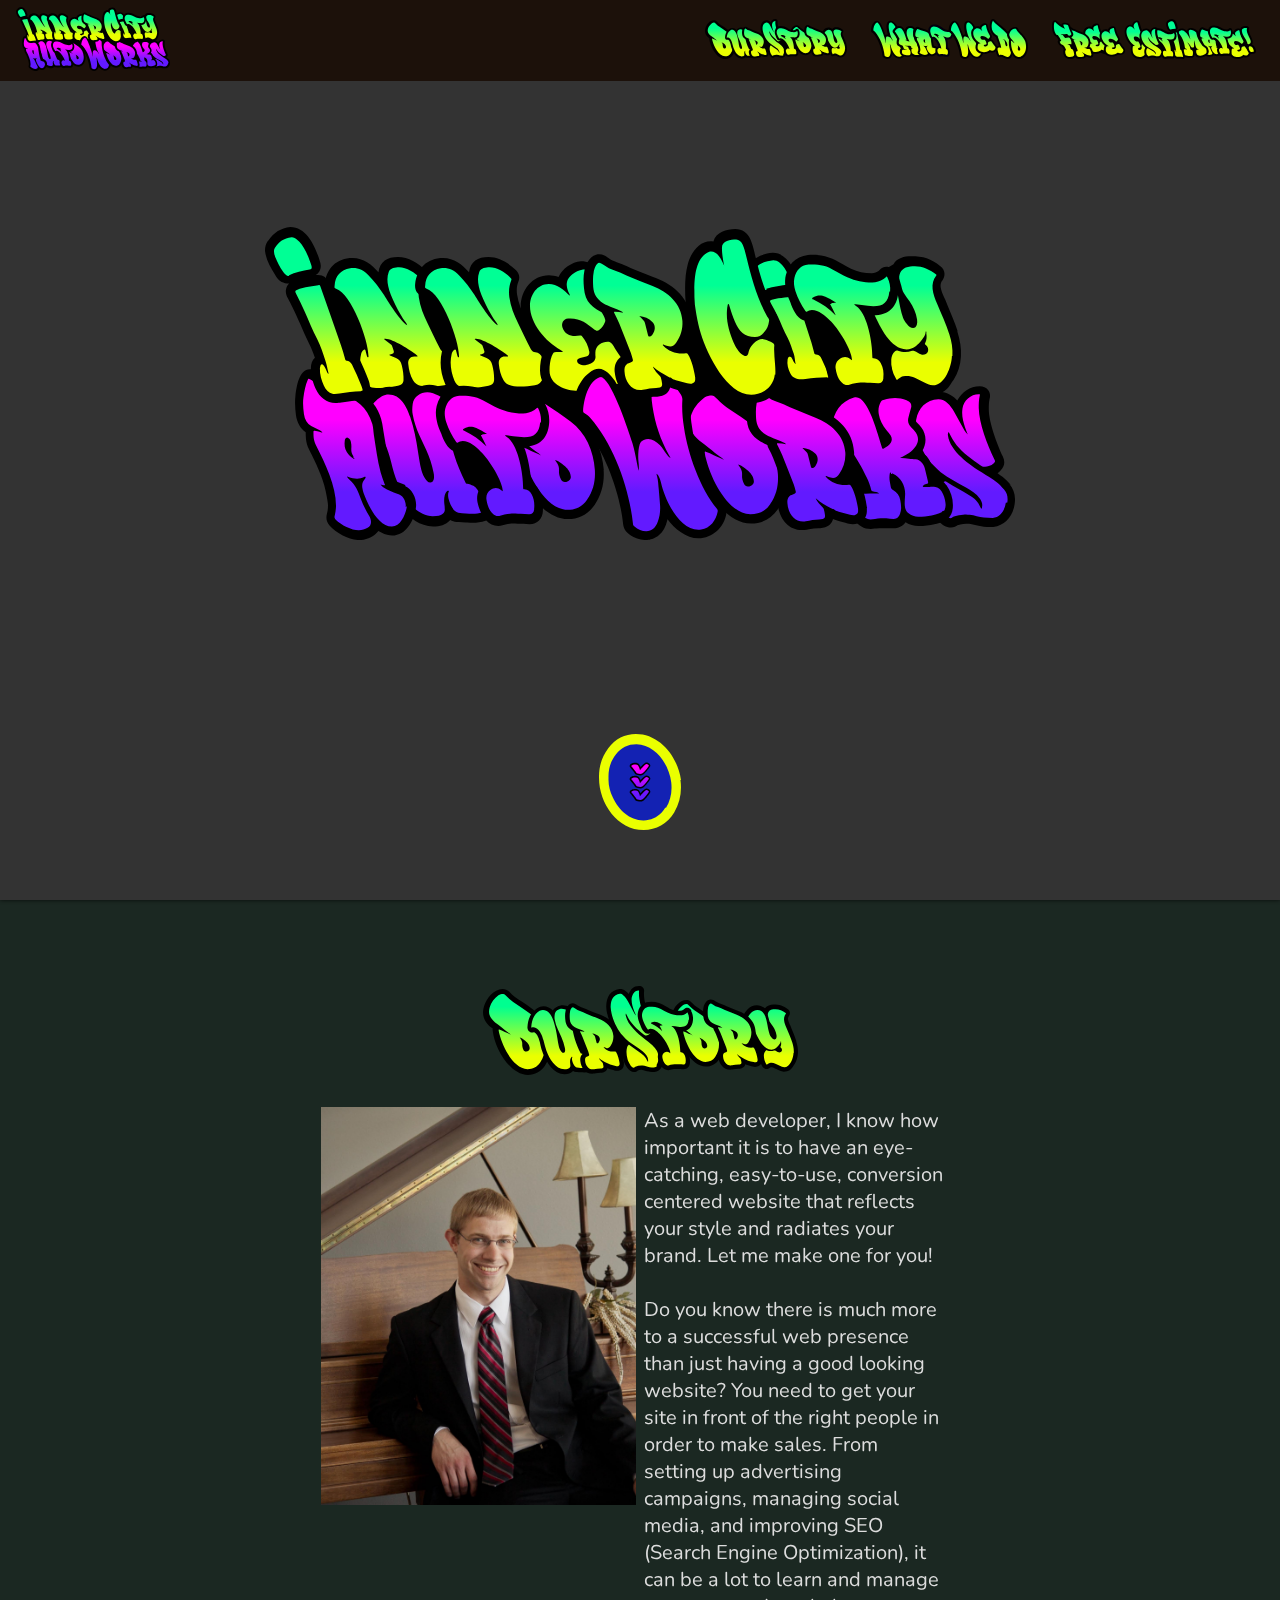
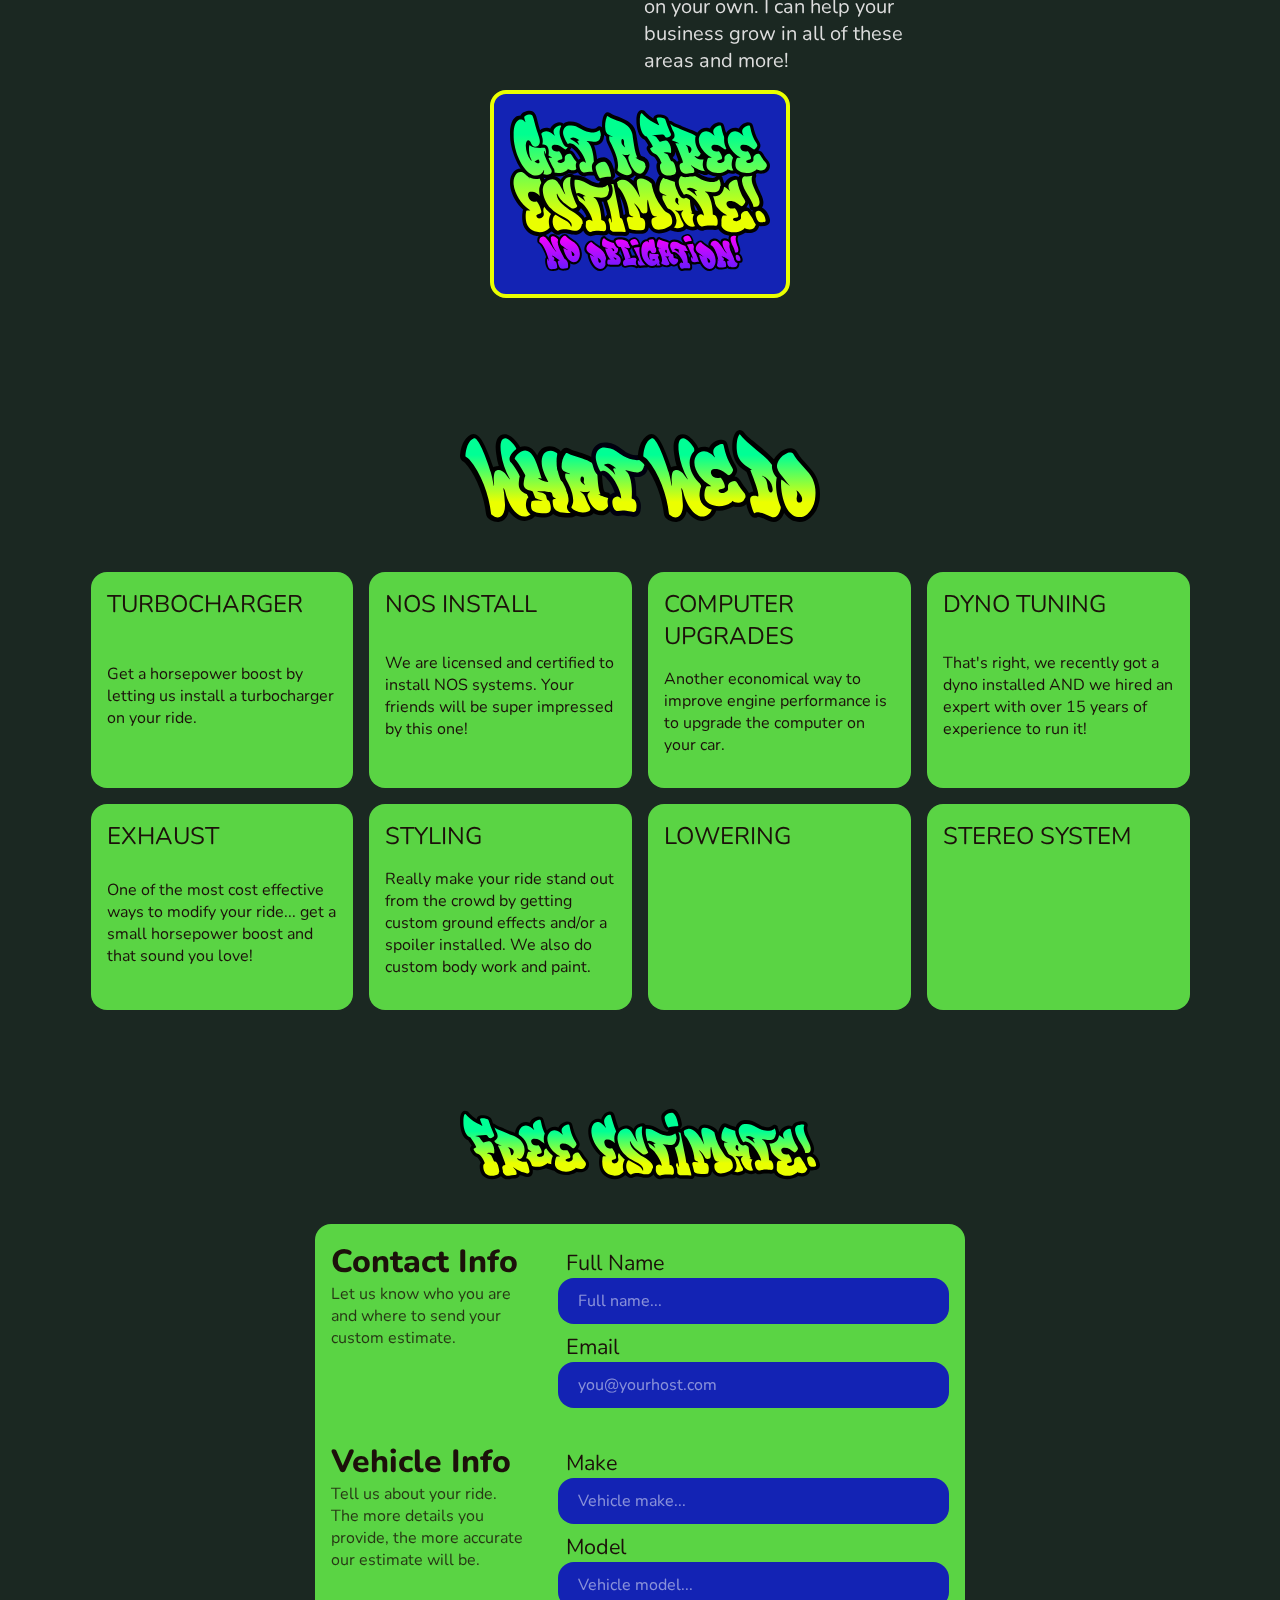
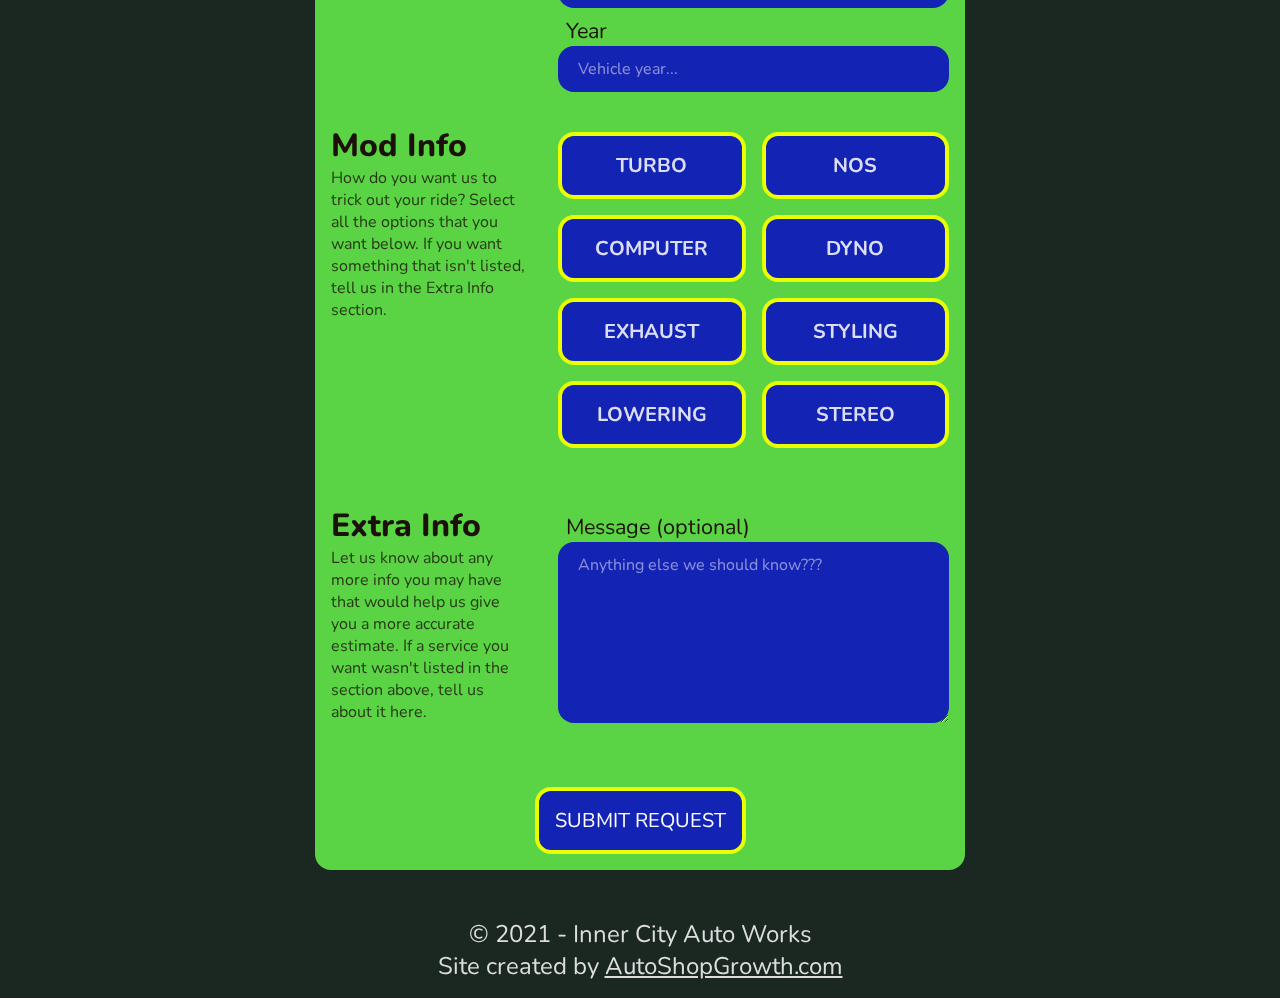
==== index.html @ cc0c553b "Adding WebP images into the repo and the Modernizr script to detect if WebP is supported by the brow" ====
<!DOCTYPE html>
<html lang="en" class="no-js">
<head>
  <meta charset="UTF-8">
  <meta name="viewport" content="width=device-width, initial-scale=1.0">
  <link rel="stylesheet" href="css/style.min.css">

  <!-- ========== FAVICON ========== -->
  <link rel="apple-touch-icon" sizes="180x180" href="/apple-touch-icon.png">
  <link rel="icon" type="image/png" sizes="32x32" href="/favicon-32x32.png">
  <link rel="icon" type="image/png" sizes="194x194" href="/favicon-194x194.png">
  <link rel="icon" type="image/png" sizes="192x192" href="/android-chrome-192x192.png">
  <link rel="icon" type="image/png" sizes="16x16" href="/favicon-16x16.png">
  <link rel="manifest" href="/site.webmanifest">
  <link rel="mask-icon" href="/safari-pinned-tab.svg" color="#1323b4">
  <meta name="apple-mobile-web-app-title" content="Inner City Auto Works">
  <meta name="application-name" content="Inner City Auto Works">
  <meta name="msapplication-TileColor" content="#603cba">
  <meta name="theme-color" content="#1323b4">

  <title>Inner City Auto Works</title>
</head>
<body>

  <div class="dimmer"></div>

  <!-- ========== NAVBAR ========== -->
  <nav>
    <a href="/#showcase" class="nav-link nav-logo" id="nav-home" tabindex="0">
      <img src="/images/logo.svg" alt="Inner City Auto Works logo.">
    </a>
    <a class="hamburger-menu" href="javascript:void(0)" onclick="openNav()">
      <img src="/images/graffiti-menu-min.svg" alt="">
    </a>
    <div class="nav-links">
      <a href="/#our-story" class="nav-link nav-story" tabindex="0">
        <img src="/images/our-story.svg" alt="Our Story: Go to the Our Story section.">
      </a>
      <a href="/#what-we-do" class="nav-link nav-services" tabindex="0">
        <img src="/images/what-we-do.svg" alt="What We Do: Go to the What We Do section.">
      </a>
      <a href="/#free-estimate" class="nav-link nav-quote" tabindex="0">
        <img src="/images/free-estimate.svg" alt="Free Estimate!: Go to the Free Estimate section.">
      </a>
    </div>
  </nav>

  <!-- ========== SIDENAV =========== -->
  <div class="side-nav">
    <a href="javascript:void(0)" onclick="closeNav()" class="close-button" >
      <img src="/images/close.svg" alt="close the side nav">
    </a>
    <a href="/#our-story" onclick="closeNav()" class="side-nav-link">
      <img class="nav-link" src="/images/our-story.svg" alt="Our Story: Go to the Our Story section.">
    </a>
    <a href="/#what-we-do" onclick="closeNav()" class="side-nav-link">
      <img class="nav-link" src="/images/what-we-do.svg" alt="What We Do: Go to the What We Do section.">
    </a>
    <a href="/#free-estimate" onclick="closeNav()" class="side-nav-link">
      <img class="nav-link" src="/images/free-estimate.svg" alt="Free Estimate!: Go to the Free Estimate section.">
    </a>
    <div class="close-div" onclick="closeNav()"></div>
  </div>

  <!-- ========== SHOWCASE =========== -->
  <header id="showcase">
    <img class="logo" src="/images/logo.svg" alt="inner City Auto Works graffiti style logo">
    <a class="scroll" href="#our-story"><img src="/images/down-arrows.svg" alt="down arrows"></a>
  </header>

  <!-- ========== STORY ========== -->
  <section id="story-section">
    <div id="our-story">&nbsp;</div>
    <img class="heading" id="story-heading" src="/images/our-story.svg" alt="Our Story">

    <img id="picture" src="images/james-heilinger.jpg" alt="Photo of James Heilinger">
    <div id="text-story">
      <p>As a web developer, I know how important it is to have an eye-catching, easy-to-use, conversion centered website that reflects your style and radiates your brand. Let me make one for you!</p>
      <br>
      <p>Do you know there is much more to a successful web presence than just having a good looking website? You need to get your site in front of the right people in order to make sales. From setting up advertising campaigns, managing social media, and improving SEO (Search Engine Optimization), it can be a lot to learn and manage on your own. I can help your business grow in all of these areas and more!</p>
    </div>
    <a class="cta btn" href="#free-estimate"><img class="cta-btn-img" src="/images/get-a-free-estimate.svg" alt="Get A Free Estimate: Go to the Free Estimate section."></a>
    <a class="cta-hook btn-secondary" href="#what-we-do"><img class="cta-hook-img" src="/images/learn-more.svg" alt="Learn More: Go to the What We Do section."></a>
  </section>

  <!-- ========== SERVICES ========== -->
  <section id="services-section">
    <div id="what-we-do">&nbsp;</div>
    <img class="heading" src="/images/what-we-do.svg" alt="What We Do">

    <div class="gallery">

      <div class="card">
        <h2 class="card-title">TURBOCHARGER</h2>
        <p class="card-snippet">Get a horsepower boost by letting us install a turbocharger on your ride.</p>
      </div>
      
      <div class="card">
        <h2 class="card-title">NOS INSTALL</h2>
        <p class="card-snippet">We are licensed and certified to install NOS systems. Your friends will be super impressed by this one!</p>
      </div>

      <div class="card">
        <h2 class="card-title">COMPUTER UPGRADES</h2>
        <p class="card-snippet">Another economical way to improve engine performance is to upgrade the computer on your car.</p>
      </div>

      <div class="card">
        <h2 class="card-title">DYNO TUNING</h2>
        <p class="card-snippet">That's right, we recently got a dyno installed AND we hired an expert with over 15 years of experience to run it!</p>
      </div>
      
      <div class="card">
        <h2 class="card-title">EXHAUST</h2>
        <p class="card-snippet">One of the most cost effective ways to modify your ride... get a small horsepower boost and that sound you love!</p>
      </div>

      <div class="card">
        <h2 class="card-title">STYLING</h2>
        <p class="card-snippet">Really make your ride stand out from the crowd by getting custom ground effects and/or a spoiler installed. We also do custom body work and paint.</p>
      </div>

      <div class="card">
        <h2 class="card-title">LOWERING</h2>
        <p class="card-snippet"></p>
      </div>

      <div class="card">
        <h2 class="card-title">STEREO SYSTEM</h2>
        <p class="card-snippet"></p>
      </div>

    </div>
  </section>

  <!-- ========== FREE QUOTE ========== -->
  <section id="quote-section">
    <div id="free-estimate">&nbsp;</div>
    <img class="heading" src="/images/free-estimate.svg" alt="Free Estimate!">
    <form method="POST" name="quote-form" id="quote-form" action="/thank-you.html" netlify-honeypot="pulse-check" data-netlify="true" data-netlify-recaptcha="true">
      <label for="pulse-check" class="hidden">Let's check if you have a pulse: </label>
      <input type="text" id="pulse-check" name="pulse-check" class="hidden" />

      <div>
        <h1 class="top-heading">Contact Info</h1>
        <p>Let us know who you are and where to send your custom estimate.</p>
      </div>

      <div class="form-fields">
        <label for="name">Full Name</label>
        <input type="text" class="input-field" name="name" placeholder="Full name..." required>
        <label for="email">Email</label>
        <input type="email" class="input-field" name='email' placeholder="you@yourhost.com" required>
      </div>

      <div>
        <h1>Vehicle Info</h1>
        <p>Tell us about your ride. The more details you provide, the more accurate our estimate will be.</p>
      </div>

      <div class="form-fields">
        <label for="make">Make</label>
        <input type="text" class="input-field" name="make" placeholder="Vehicle make...">
        <label for="model">Model</label>
        <input type="text" class="input-field" name="model" placeholder="Vehicle model...">
        <label for="year">Year</label>
        <input type="text" class="input-field" name="year" placeholder="Vehicle year...">
      </div>

      <div>
        <h1>Mod Info</h1>
        <p>How do you want us to trick out your ride? Select all the options that you want below. If you want something that isn't listed, tell us in the Extra Info section.</p>
      </div>
      <div class="mod-choices">
        <input type="checkbox" name="turbo" id="turbo" value="turbo" tabindex="0" class="choice">
        <label for="turbo" class="choice-label">turbo</label>

        <input type="checkbox" name="nos" id="nos" value="nos" tabindex="0" class="choice">
        <label for="nos" class="choice-label">nos</label>

        <input type="checkbox" name="computer" id="computer" value="computer" tabindex="0" class="choice">
        <label for="computer" class="choice-label">computer</label>

        <input type="checkbox" name="dyno" id="dyno" value="dyno" tabindex="0" class="choice">
        <label for="dyno" class="choice-label">dyno</label>

        <input type="checkbox" name="exhaust" id="exhaust" value="exhaust" tabindex="0" class="choice">
        <label for="exhaust" class="choice-label">exhaust</label>

        <input type="checkbox" name="styling" id="styling" value="styling" tabindex="0" class="choice">
        <label for="styling" class="choice-label">styling</label>

        <input type="checkbox" name="lowering" id="lowering" value="lowering" tabindex="0" class="choice">
        <label for="lowering" class="choice-label">lowering</label>

        <input type="checkbox" name="stereo" id="stereo" value="stereo" tabindex="0" class="choice">
        <label for="stereo" class="choice-label">stereo</label>
      </div>

      <div>
        <h1>Extra Info</h1>
        <p>Let us know about any more info you may have that would help us give you a more accurate estimate. If a service you want wasn't listed in the section above, tell us about it here.</p>
      </div>

      <div class="form-fields">
        <label for="message">Message (optional)</label>
        <textarea name="message" class="input-field" placeholder="Anything else we should know???"></textarea>
      </div>

      <div class="recaptcha-container" data-netlify-recaptcha="true"></div>

      <input type="submit" value="Submit Request" id="submit-btn" class="btn send-btn">
    </form>
  </section>

  <!-- ========== FOOTER ========== -->
  <footer id="footer">
    <p id="copyright">&copy; 2021 - Inner City Auto Works</p>
    <p>Site created by <a href="https://autoshopgrowth.com">AutoShopGrowth.com</a></p>
  </footer>

  <script src="/js/webpDetect.js"></script>
  <script src="/js/sideNav.js"></script>
</body>
</html>
---- css/style.min.css ----
@import url("https://fonts.googleapis.com/css2?family=Nunito:wght@600;700&display=swap");*{-webkit-box-sizing:border-box;box-sizing:border-box;margin:0;padding:0;scrollbar-color:#333 #1b2822;scroll-behavior:smooth}*::-webkit-scrollbar{width:1rem}*::-webkit-scrollbar-track{background:#1b2822}*::-webkit-scrollbar-thumb{background-color:#aaa;border-radius:20px;border:3px solid #1b2822}:focus{border:3px solid #621aff}.btn{text-decoration:none;font-family:"Nunito",sans-serif;font-size:1.25rem;padding:1rem;color:#fff;background-color:#1323b4;border-radius:1rem;text-align:center;-webkit-transition-duration:0.4s;transition-duration:0.4s;border:0.25rem solid #eaff00;z-index:5;cursor:pointer}.btn:hover,.btn:active{background-color:#621aff}.btn:disabled{background-color:rgba(210,189,255,0.8);color:#aaa;border-color:#aaa}.btn-secondary{text-decoration:none;font-family:"Nunito",sans-serif;font-size:1.2rem;padding:1rem;color:#ddd;background-color:#1C110A;border:0.25rem solid #404040;border-radius:1rem;text-align:center;-webkit-transition-duration:0.4s;transition-duration:0.4s;display:-ms-grid;display:grid;-ms-flex-line-pack:center;align-content:center;cursor:pointer;width:60%;height:auto}@media (min-width: 375px){.btn-secondary{font-size:1.5rem}}.btn-secondary:hover,.btn-secondary:focus{background-color:#404040;border-color:#eaff00}.btn-secondary:disabled{background-color:#1b2822;color:#aaa;border-color:#aaa}body{background:#333 url("/images/metal-fence-2QH6ERY.jpg") no-repeat center center/cover;background-attachment:fixed;background-color:#1b2822;height:100vh;width:auto;z-index:-10}.dimmer{background-color:#000;position:fixed;bottom:0;height:100vh;width:100vw;z-index:-5;opacity:0.75;-webkit-filter:blur(2px);filter:blur(2px)}.heading{width:80%;max-width:360px;height:auto;margin-top:3rem;margin-bottom:1rem}@media (min-width: 600px){.heading{height:8rem;width:auto}}nav{position:fixed;top:0;width:100%;height:81px;font-size:1rem;background-color:#1C110A;padding:0 1rem;z-index:1000;display:-ms-grid;display:grid;-ms-grid-columns:(max-content)[2];grid-template-columns:repeat(2, -webkit-max-content);grid-template-columns:repeat(2, max-content);-webkit-box-pack:justify;-ms-flex-pack:justify;justify-content:space-between;-webkit-box-align:center;-ms-flex-align:center;align-items:center}nav .hamburger-menu{display:-ms-grid;display:grid;width:auto;height:70%}nav .hamburger-menu img{-ms-grid-column-align:center;justify-self:center;height:100%;width:auto;padding:0.5rem}@media (min-width: 768px){nav .hamburger-menu{display:none}}nav .nav-logo img{height:4rem}nav .nav-links{display:none}@media (min-width: 768px){nav .nav-links{-ms-grid-column-align:end;justify-self:end;height:100%;display:-ms-grid;display:grid;gap:0.5rem;-ms-grid-columns:(max-content)[3];grid-template-columns:repeat(3, -webkit-max-content);grid-template-columns:repeat(3, max-content);grid-template-areas:"link1 link2 link3"}}nav .nav-links .nav-link{-ms-flex-item-align:center;-ms-grid-row-align:center;align-self:center;-ms-grid-column-align:center;justify-self:center;text-decoration:none;padding:0.5rem}nav .nav-links .nav-link:hover,nav .nav-links .nav-link:active{background-color:#621aff}nav .nav-links .nav-link img{height:2.5rem;width:auto;-ms-flex-item-align:center;-ms-grid-row-align:center;align-self:center}nav .nav-links .nav-story{grid-area:link1}nav .nav-links .nav-services{grid-area:link2}nav .nav-links .nav-quote{grid-area:link3}.side-nav{position:fixed;top:0;right:0;z-index:2000;width:0;height:100%;overflow-x:hidden;padding-top:1rem;display:-ms-grid;display:grid;gap:1rem;-ms-grid-columns:1fr;grid-template-columns:1fr;-ms-grid-rows:(max-content)[4];grid-template-rows:repeat(4, -webkit-max-content);grid-template-rows:repeat(4, max-content);background-color:#1C110A;-webkit-transition-property:all;transition-property:all;-webkit-transition-timing-function:cubic-bezier(0.4, 0, 0.2, 1);transition-timing-function:cubic-bezier(0.4, 0, 0.2, 1);-webkit-transition-duration:500ms;transition-duration:500ms}.side-nav .side-nav-link{padding-left:1.5rem}.side-nav .side-nav-link img{width:auto;height:3rem}.side-nav .close-button{width:-webkit-fit-content;width:-moz-fit-content;width:fit-content;-ms-grid-column-align:end;justify-self:end;margin-right:1rem}header{background:#333 url("/images/fragment-of-graffiti-drawings-YG42S26.jpg") no-repeat center center/cover;z-index:1;color:#ddd;display:-ms-grid;display:grid;-ms-grid-columns:(minmax(0, 100vw))[1];grid-template-columns:repeat(1, minmax(0, 100vw));-ms-grid-rows:60vh auto;grid-template-rows:60vh auto;-webkit-box-pack:center;-ms-flex-pack:center;justify-content:center;-webkit-box-align:center;-ms-flex-align:center;align-items:center;height:100vh;width:auto;gap:2rem;line-height:1.3}header .logo{height:auto;width:80%;max-width:750px;z-index:10;-ms-grid-column-align:center;justify-self:center;-ms-flex-item-align:end;-ms-grid-row-align:end;align-self:end}header .scroll{z-index:900;-ms-grid-column-align:center;justify-self:center;-ms-flex-item-align:end;-ms-grid-row-align:end;align-self:end;margin-bottom:4rem}header .scroll img{height:6rem;width:auto;-webkit-animation-name:scroll-down;animation-name:scroll-down;-webkit-animation-duration:2s;animation-duration:2s;-webkit-animation-iteration-count:infinite;animation-iteration-count:infinite;-webkit-animation-timing-function:ease-in-out;animation-timing-function:ease-in-out}header .scroll img:hover{-webkit-animation-play-state:paused;animation-play-state:paused}@-webkit-keyframes scroll-down{0%{-webkit-transform:scale(1);transform:scale(1)}50%{-webkit-transform:scale(0.9);transform:scale(0.9)}100%{-webkit-transform:scale(1);transform:scale(1)}}@keyframes scroll-down{0%{-webkit-transform:scale(1);transform:scale(1)}50%{-webkit-transform:scale(0.9);transform:scale(0.9)}100%{-webkit-transform:scale(1);transform:scale(1)}}#story-section{color:#ddd;font-family:"Nunito",sans-serif;display:-ms-grid;display:grid;row-gap:1rem;-webkit-column-gap:1rem;column-gap:1rem;-webkit-box-pack:center;-ms-flex-pack:center;justify-content:center;padding:0 1rem 2rem 1rem;-ms-grid-columns:max-content;grid-template-columns:-webkit-max-content;grid-template-columns:max-content;grid-template-areas:"anchor" "title" "pic" "txt" "cta"}@media (min-width: 600px){#story-section{-ms-grid-columns:(1fr)[2];grid-template-columns:repeat(2, 1fr);-webkit-column-gap:0.5rem;column-gap:0.5rem;grid-template-areas:"anchor anchor" "title  title" "pic    txt  " "cta    cta"}}#story-section h1{-ms-grid-row:2;-ms-grid-column:1;grid-area:title;font-family:"Nunito",sans-serif;font-size:2rem;font-weight:400;color:#ddd;padding:0;margin:0;margin-bottom:0.5rem;text-align:center;margin-top:0}@media (min-width: 600px){#story-section h1{font-size:3rem}}#story-section img{-ms-grid-row:3;-ms-grid-column:1;grid-area:pic;-ms-grid-column-align:center;justify-self:center;width:100%;max-width:300px;height:auto}@media (min-width: 768px){#story-section img{-ms-grid-column-align:end;justify-self:end;max-width:315px}}#story-section #story{-ms-grid-row:1;-ms-grid-column:1;grid-area:anchor;position:relative;font-size:0;top:-80px;margin:0;padding:0}#story-section #text-story{-ms-grid-row:4;-ms-grid-column:1;grid-area:txt;-ms-flex-item-align:center;-ms-grid-row-align:center;align-self:center;max-width:300px;font-size:1.25rem}@media (min-width: 768px){#story-section #text-story{-ms-grid-column-align:start;justify-self:start}}#story-section #story-heading{-ms-grid-row:2;-ms-grid-column:1;grid-area:title;place-self:center}#story-section p>span{color:#eaff00;text-transform:uppercase}#story-section .cta{-ms-grid-row:5;-ms-grid-column:1;grid-area:cta;place-self:center;width:100%;max-width:300px;-ms-grid-column-align:center;justify-self:center}#story-section .cta-btn-img{height:auto;width:100%}#story-section .cta-hook-img{height:auto;width:100%}#story-section .cta-hook{display:none;grid-area:hook;-ms-grid-column-align:start;justify-self:start;-ms-flex-item-align:center;-ms-grid-row-align:center;align-self:center}#skills-section{background-color:#333;color:#ddd;display:-ms-grid;display:grid;gap:1rem;-ms-grid-columns:auto;grid-template-columns:auto;grid-template-areas:"anchor" "title" "container";width:100%;height:100%}#skills-section h1{-ms-grid-row:2;-ms-grid-column:1;grid-area:title;font-family:"Nunito",sans-serif;font-size:2rem;font-weight:400;color:#ddd;padding:0;margin:0;margin-bottom:0.5rem;text-align:center}@media (min-width: 600px){#skills-section h1{font-size:3rem}}#skills-section #skills{-ms-grid-row:1;-ms-grid-column:1;grid-area:anchor;position:relative;font-size:0;top:-80px;margin:0;padding:0}#skills-section .badges{-ms-grid-row:3;-ms-grid-column:1;grid-area:container;display:-ms-grid;display:grid;-ms-grid-column-align:center;justify-self:center;grid-auto-flow:dense;-webkit-box-pack:center;-ms-flex-pack:center;justify-content:center;-webkit-box-align:center;-ms-flex-align:center;align-items:center;gap:1rem;margin-bottom:1rem;-ms-grid-columns:(1fr)[2];grid-template-columns:repeat(2, 1fr);grid-auto-rows:6rem}@media (min-width: 768px){#skills-section .badges{-ms-grid-columns:(1fr)[3];grid-template-columns:repeat(3, 1fr)}}#skills-section .skill{-ms-grid-column-align:center;justify-self:center}#skills-section .skill img{height:4rem}#skills-section .skill i{font-size:5rem}#skills-section .skill .fa-js{color:#f4e21e}#skills-section .wide{grid-column:span 2}#skills-section .wide img{height:3rem}@media (min-width: 768px){#skills-section .wide{grid-column:span 2}}#skills-section .fixed-2 img{height:3rem}#projects-section{background-color:#1b2822;display:-ms-grid;display:grid;gap:1rem;justify-items:center;grid-template-areas:"anchor" "title" "gallery"}#projects-section #projects{-ms-grid-row:1;-ms-grid-column:1;grid-area:anchor;position:relative;font-size:0;top:-71px;margin:0;padding:0}#projects-section h1{-ms-grid-row:2;-ms-grid-column:1;grid-area:title;font-family:"Nunito",sans-serif;font-size:2rem;font-weight:400;color:#ddd;padding:0;margin:0;margin-bottom:0.5rem}@media (min-width: 600px){#projects-section h1{font-size:3rem}}#projects-section .gallery{-ms-grid-row:3;-ms-grid-column:1;grid-area:gallery;display:-ms-grid;display:grid;gap:1rem;-ms-flex-pack:distribute;justify-content:space-around;grid-template-columns:1fr;padding-bottom:2rem}@media (min-width: 768px){#projects-section .gallery{-ms-grid-columns:1fr 1fr;grid-template-columns:1fr 1fr}}#services-section{display:-ms-grid;display:grid;gap:1rem;justify-items:center;grid-template-areas:"anchor" "title" "gallery"}#services-section #services{-ms-grid-row:1;-ms-grid-column:1;grid-area:anchor;position:relative;font-size:0;top:-71px;margin:0;padding:0}#services-section h1{-ms-grid-row:2;-ms-grid-column:1;grid-area:title;font-family:"Nunito",sans-serif;font-size:2rem;font-weight:400;color:#ddd;padding:0;margin:0;margin-bottom:0.5rem}@media (min-width: 600px){#services-section h1{font-size:3rem}}#services-section .gallery{-ms-grid-row:3;-ms-grid-column:1;grid-area:gallery;display:-ms-grid;display:grid;gap:1rem;-ms-grid-columns:(minmax(240px, 1fr))[auto-fit];grid-template-columns:repeat(auto-fit, minmax(240px, 1fr));padding:0 1rem}.card{background-color:rgba(106,255,77,0.8);width:100%;padding:1rem;border-radius:1rem;display:-ms-grid;display:grid;-ms-grid-columns:1fr;grid-template-columns:1fr}.card .card-title{font-family:"Nunito",sans-serif;color:#1C110A;font-weight:normal;font-size:1.5rem;padding-bottom:1rem}.card .card-snippet{font-family:"Nunito",sans-serif;color:#1C110A;padding-bottom:1rem}.card .number{grid-area:number;font-size:3rem;font-family:"Nunito",sans-serif;color:#1C110A}.card .icon{grid-area:icon;color:#621aff;font-size:3rem}.info-page{-webkit-box-sizing:border-box;box-sizing:border-box;color:#ddd;display:-ms-grid;display:grid;-ms-grid-columns:minmax(0, 600px);grid-template-columns:minmax(0, 600px);-ms-grid-rows:(min-content)[3];grid-template-rows:repeat(3, -webkit-min-content);grid-template-rows:repeat(3, min-content);-webkit-box-pack:center;-ms-flex-pack:center;justify-content:center;-ms-flex-line-pack:center;align-content:center;justify-items:center;height:100vh;width:auto;padding:5rem 2rem}.info-page img{width:100%;height:auto}.info-page .error-404{max-width:450px;padding:0 3rem}.info-page p{font-family:"Nunito",sans-serif;font-size:1.5rem;text-align:center;padding:2rem 0}.info-page a{display:-ms-grid;display:grid;-ms-grid-columns:auto;grid-template-columns:auto;width:40%;min-width:180px}.info-page a img{width:100%;height:auto;place-self:center}.alt-footer{position:fixed;bottom:0;width:100%}#quote-section{display:-ms-grid;display:grid;font-family:"Nunito",sans-serif;justify-items:center;padding:0 1rem;-ms-grid-columns:1fr;grid-template-columns:1fr}@media (min-width: 600px){#quote-section{-ms-grid-columns:1fr, 2fr;grid-template-columns:1fr, 2fr}}#quote-section p{color:rgba(26,16,9,0.8)}#quote-section #quote{position:relative;font-size:0;top:-80px;margin:0;padding:0}#quote-section h1{font-family:"Nunito",sans-serif;font-weight:800;color:#1C110A;font-size:2rem}#quote-section .top-heading{margin:0}#quote-section #quote-form{display:-ms-grid;display:grid;-ms-grid-columns:1fr;grid-template-columns:1fr;width:100%;max-width:650px;background-color:rgba(106,255,77,0.8);border-radius:1rem;padding:1rem;margin-bottom:2rem;gap:0.5rem}@media (min-width: 600px){#quote-section #quote-form{-ms-grid-columns:1fr 2fr;grid-template-columns:1fr 2fr;gap:2rem}}#quote-section #quote-form label{font-family:"Nunito",sans-serif;color:#1C110A;font-size:1rem;margin-left:0.5rem;margin-top:0.5rem}@media (min-width: 768px){#quote-section #quote-form label{font-size:1.35rem}}#quote-section #quote-form .hidden{display:none}#quote-section #quote-form .input-field{background-color:#1323b4;color:#fff;font-family:"Nunito",sans-serif;font-size:1rem;padding:0.75rem 1.25rem;border:none;outline:none;border-radius:1rem}#quote-section #quote-form .input-field:focus{background-color:#621aff}#quote-section #quote-form textarea{height:100%;font-size:1rem}#quote-section #quote-form .recaptcha-container{grid-column:1 / -1;place-self:center}#quote-section #quote-form .g-recaptcha{transform:scale(0.76);-webkit-transform:scale(0.76);transform-origin:0 0;-webkit-transform-origin:0 0}@media (min-width: 600px){#quote-section #quote-form .g-recaptcha{transform:none;-webkit-transform:none}}#quote-section #quote-form input[type="submit"]{grid-column:1 / -1;text-transform:uppercase;width:-webkit-fit-content;width:-moz-fit-content;width:fit-content;place-self:center}#quote-section #quote-form input[type="image"]{width:100%;height:auto}#quote-section #quote-form .mod-choices{display:-ms-grid;display:grid;-ms-grid-columns:(minmax(140px, 1fr))[auto-fit];grid-template-columns:repeat(auto-fit, minmax(140px, 1fr));gap:1rem;margin-top:0.5rem;margin-bottom:1.5rem}#quote-section #quote-form .mod-choices input{opacity:0;position:fixed;width:0;-webkit-transition-duration:0.25s;transition-duration:0.25s}#quote-section #quote-form .mod-choices input:hover+label,#quote-section #quote-form .mod-choices input:focus+label{background-color:#621aff}#quote-section #quote-form .mod-choices input:checked+label{border-color:#f0f;background-color:#621aff}#quote-section #quote-form .mod-choices label{color:rgba(255,255,255,0.85);padding:1rem 0;font-size:1.25rem;font-weight:700;margin:0;text-transform:uppercase;background-color:#1323b4;border-radius:1rem;border:0.25rem solid #eaff00;text-align:center;-webkit-transition-duration:0.25s;transition-duration:0.25s}#quote-section #quote-form .mod-choices label:hover,#quote-section #quote-form .mod-choices label:focus{background-color:#621aff}.form-fields{display:-webkit-box;display:-ms-flexbox;display:flex;-webkit-box-orient:vertical;-webkit-box-direction:normal;-ms-flex-direction:column;flex-direction:column;padding-bottom:1.5rem}@media (min-width: 768px){.form-fields{padding-bottom:0}}::-webkit-input-placeholder{color:white;opacity:0.5}::-moz-placeholder{color:white;opacity:0.5}:-ms-input-placeholder{color:white;opacity:0.5}:-moz-placeholder{color:white;opacity:0.5}footer{display:-webkit-box;display:-ms-flexbox;display:flex;-webkit-box-pack:center;-ms-flex-pack:center;justify-content:center;-webkit-box-align:center;-ms-flex-align:center;align-items:center;-webkit-box-orient:vertical;-webkit-box-direction:normal;-ms-flex-direction:column;flex-direction:column;color:#ddd;font-family:"Nunito",sans-serif;font-size:0.75rem;padding:1rem}footer p{font-size:0.7rem;margin:0 0.5rem}@media (min-width: 375px){footer p{font-size:1rem}}@media (min-width: 768px){footer p{font-size:1.5rem}}footer a{color:#ddd}footer a:hover{color:#eaff00}
/*# sourceMappingURL=style.min.css.map */
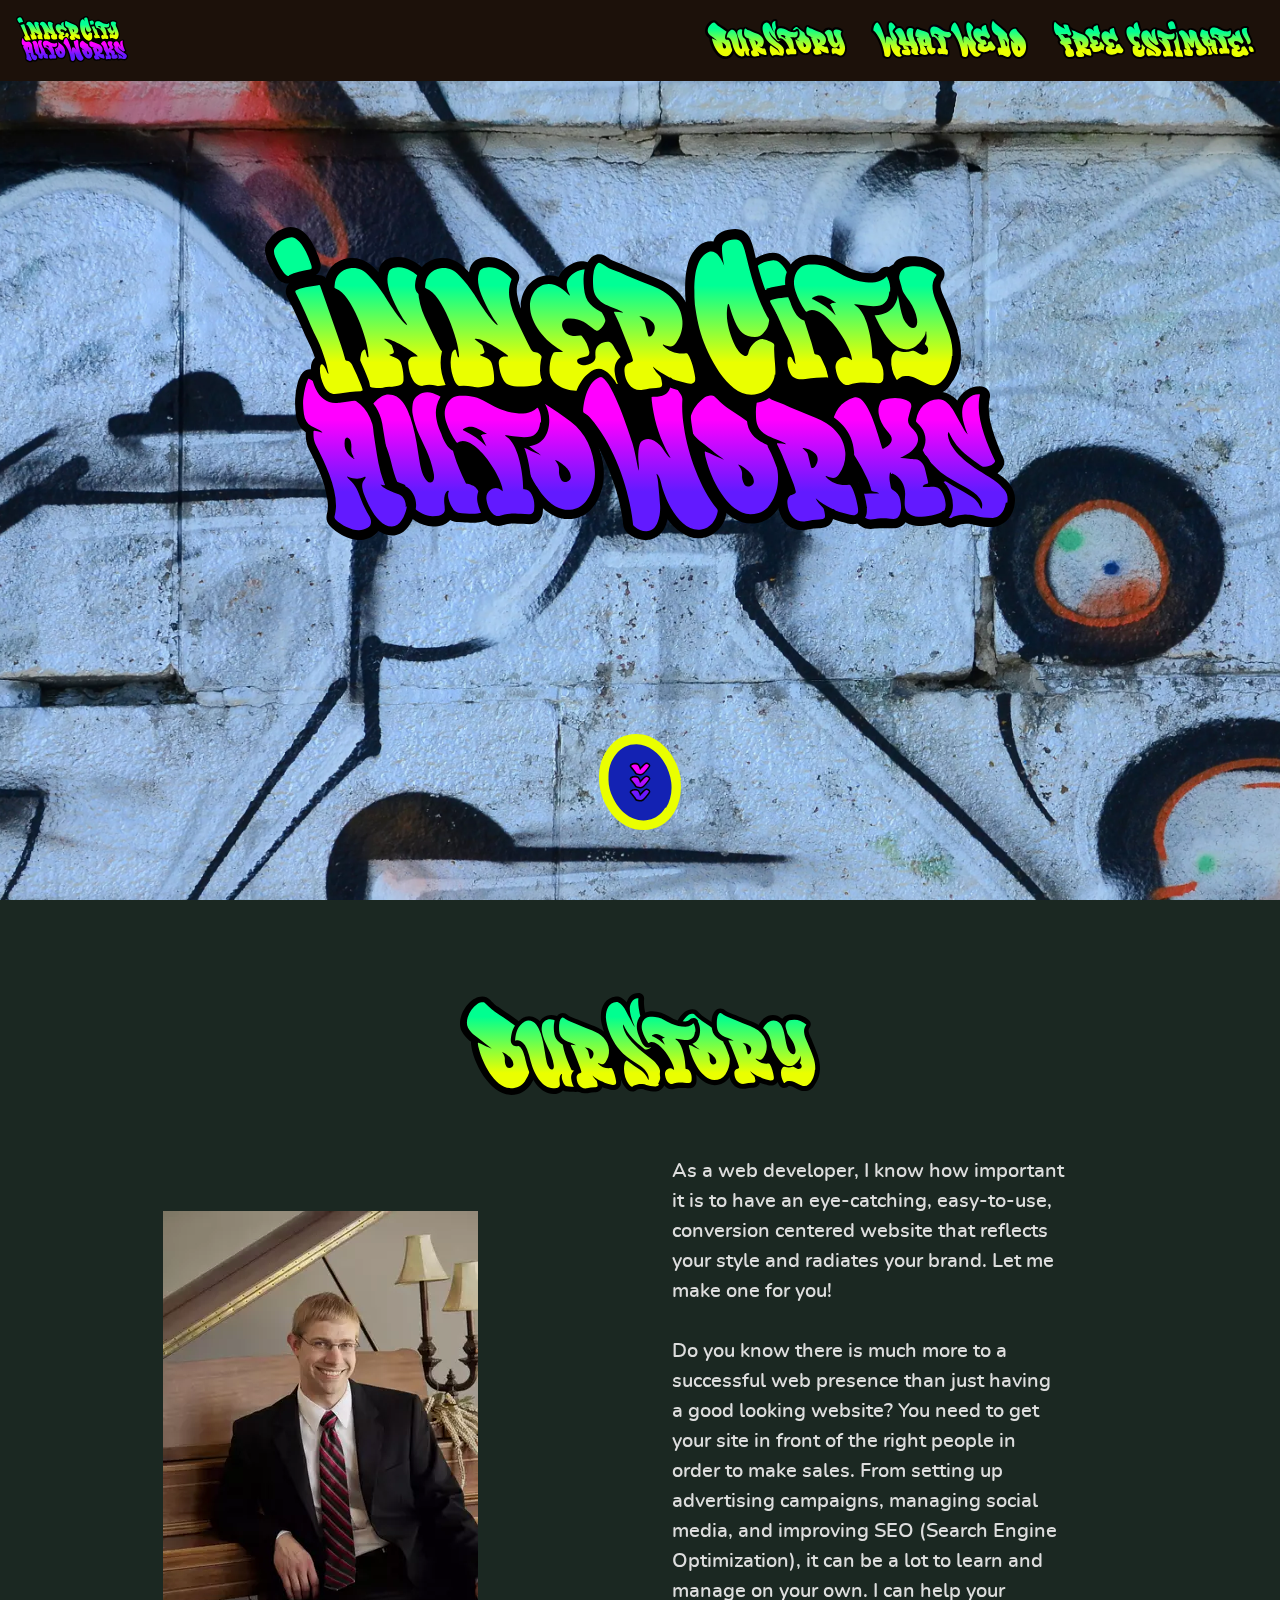
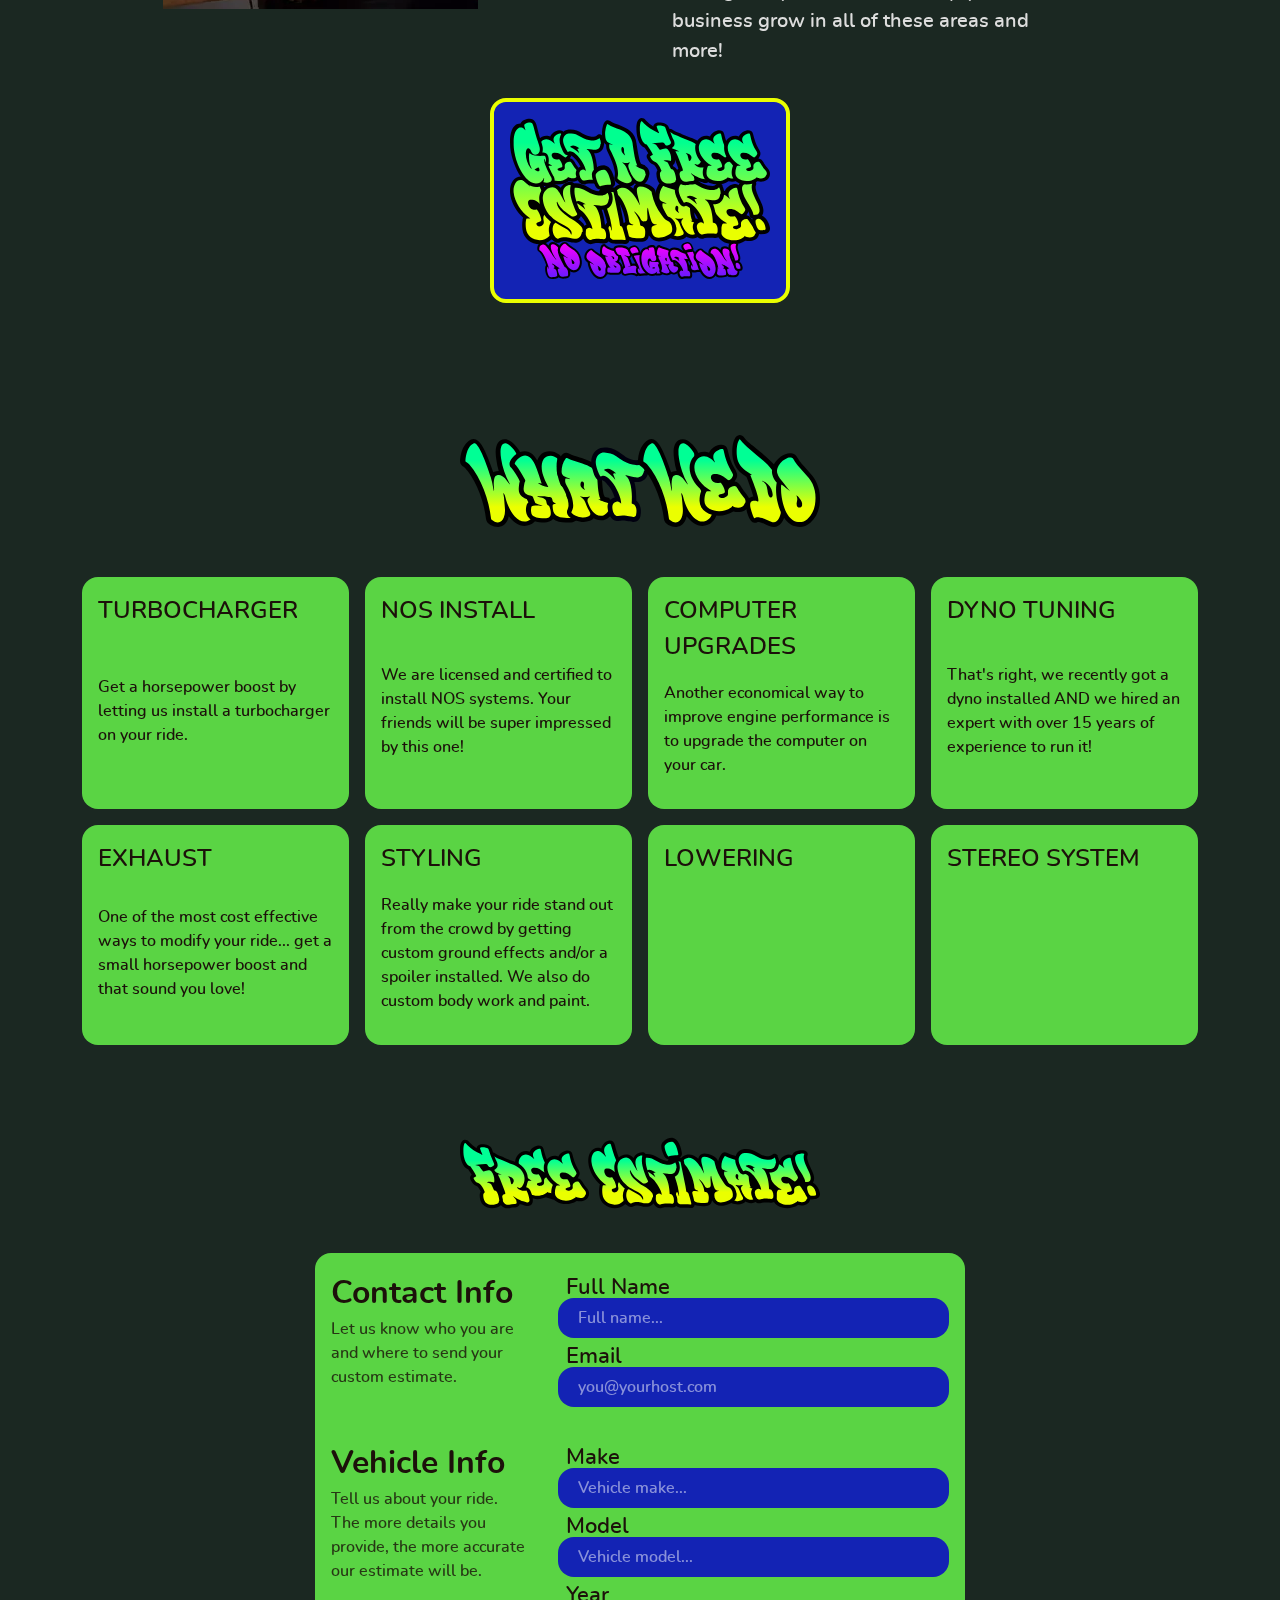
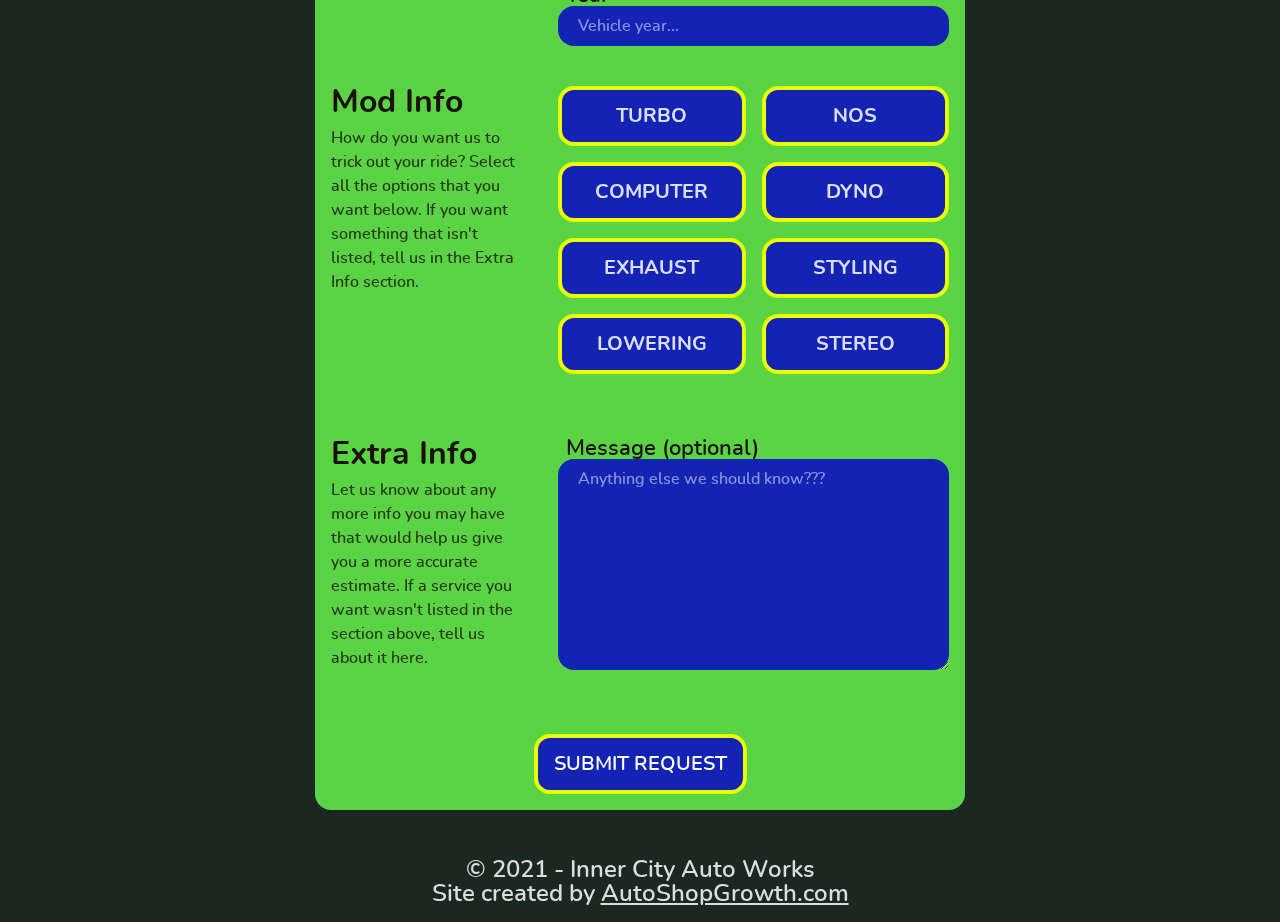
==== commit b6e19b86: "Improving the Lighthouse report. Changing how the CSS is loaded, inlining critical styles and breaki" ====
--- a/index.html
+++ b/index.html
@@ -3,7 +3,17 @@
 <head>
   <meta charset="UTF-8">
   <meta name="viewport" content="width=device-width, initial-scale=1.0">
-  <link rel="stylesheet" href="css/style.min.css">
+  <meta name="description" content="Learn how we got started, how we can modify your ride, and get a free estimate.">
+
+  <style>
+    *{-webkit-box-sizing:border-box;box-sizing:border-box;margin:0;padding:0;scrollbar-color:#333 #1b2822;scroll-behavior:smooth}*::-webkit-scrollbar{width:1rem}*::-webkit-scrollbar-track{background:#1b2822}*::-webkit-scrollbar-thumb{background-color:#aaa;border-radius:20px;border:3px solid #1b2822}:focus{border:3px solid #621aff}nav{position:fixed;top:0;width:100%;height:81px;font-size:1rem;background-color:#1C110A;padding:0 1rem;z-index:1000;display:-ms-grid;display:grid;-ms-grid-columns:(max-content)[2];grid-template-columns:repeat(2, -webkit-max-content);grid-template-columns:repeat(2, max-content);-webkit-box-pack:justify;-ms-flex-pack:justify;justify-content:space-between;-webkit-box-align:center;-ms-flex-align:center;align-items:center}nav .navigation-menu{display:-ms-grid;display:grid;width:auto;height:70%}nav .navigation-menu img{-ms-grid-column-align:center;justify-self:center;height:100%;width:auto;padding:0.5rem}@media (min-width: 768px){nav .navigation-menu{display:none}}nav .nav-logo img{height:4rem}nav .nav-links{display:none}@media (min-width: 768px){nav .nav-links{-ms-grid-column-align:end;justify-self:end;height:100%;display:-ms-grid;display:grid;gap:0.5rem;-ms-grid-columns:(max-content)[3];grid-template-columns:repeat(3, -webkit-max-content);grid-template-columns:repeat(3, max-content);grid-template-areas:"link1 link2 link3"}}nav .nav-links .nav-link{-ms-flex-item-align:center;-ms-grid-row-align:center;align-self:center;-ms-grid-column-align:center;justify-self:center;text-decoration:none;padding:0.5rem}nav .nav-links .nav-link:hover,nav .nav-links .nav-link:active{background-color:#621aff}nav .nav-links .nav-link img{height:2.5rem;width:auto;-ms-flex-item-align:center;-ms-grid-row-align:center;align-self:center}nav .nav-links .nav-story{grid-area:link1}nav .nav-links .nav-services{grid-area:link2}nav .nav-links .nav-quote{grid-area:link3}.side-nav{position:fixed;top:0;right:0;z-index:2000;width:0;height:100%;overflow-x:hidden;padding-top:1rem;display:-ms-grid;display:grid;gap:1rem;-ms-grid-columns:1fr;grid-template-columns:1fr;-ms-grid-rows:(max-content)[4];grid-template-rows:repeat(4, -webkit-max-content);grid-template-rows:repeat(4, max-content);background-color:#1C110A;-webkit-transition-property:all;transition-property:all;-webkit-transition-timing-function:cubic-bezier(0.4, 0, 0.2, 1);transition-timing-function:cubic-bezier(0.4, 0, 0.2, 1);-webkit-transition-duration:500ms;transition-duration:500ms}.side-nav .side-nav-link{padding-left:1.5rem}.side-nav .side-nav-link img{width:auto;height:3rem}.side-nav .close-button{width:-webkit-fit-content;width:-moz-fit-content;width:fit-content;-ms-grid-column-align:end;justify-self:end;margin-right:1rem}.no-webp header{background:#333 url("/images/fragment-of-graffiti-drawings-YG42S26.jpg") no-repeat center center/cover}.webp header{background:#333 url("/images/fragment-of-graffiti-drawings-YG42S26.webp") no-repeat center center/cover}header{z-index:1;color:#ddd;display:-ms-grid;display:grid;-ms-grid-columns:(minmax(0, 100vw))[1];grid-template-columns:repeat(1, minmax(0, 100vw));-ms-grid-rows:60vh auto;grid-template-rows:60vh auto;-webkit-box-pack:center;-ms-flex-pack:center;justify-content:center;-webkit-box-align:center;-ms-flex-align:center;align-items:center;height:100vh;width:auto;gap:2rem;line-height:1.3}header .logo{height:auto;width:80%;max-width:750px;z-index:10;-ms-grid-column-align:center;justify-self:center;-ms-flex-item-align:end;-ms-grid-row-align:end;align-self:end}header .scroll{z-index:900;-ms-grid-column-align:center;justify-self:center;-ms-flex-item-align:end;-ms-grid-row-align:end;align-self:end;margin-bottom:4rem}header .scroll img{height:6rem;width:auto;-webkit-animation-name:scroll-down;animation-name:scroll-down;-webkit-animation-duration:2s;animation-duration:2s;-webkit-animation-iteration-count:infinite;animation-iteration-count:infinite;-webkit-animation-timing-function:ease-in-out;animation-timing-function:ease-in-out}header .scroll img:hover{-webkit-animation-play-state:paused;animation-play-state:paused}@-webkit-keyframes scroll-down{0%{-webkit-transform:scale(1);transform:scale(1)}50%{-webkit-transform:scale(0.9);transform:scale(0.9)}100%{-webkit-transform:scale(1);transform:scale(1)}}@keyframes scroll-down{0%{-webkit-transform:scale(1);transform:scale(1)}50%{-webkit-transform:scale(0.9);transform:scale(0.9)}100%{-webkit-transform:scale(1);transform:scale(1)}}
+/*# sourceMappingURL=above-the-fold.min.css.map */
+  </style>
+  <link rel="preload" href="css/style.min.css" as="style" onload="this.onload=null;this.rel='stylesheet'">
+  <noscript><link rel="stylesheet" href="css/style.min.css"></noscript>
+  
+  <link rel="preload" href="fonts/fontsheet.min.css" as="style" onload="this.onload=null;this.rel='stylesheet'">
+  <noscript><link rel="stylesheet" href="fonts/fontsheet.min.css"></noscript>
 
   <!-- ========== FAVICON ========== -->
   <link rel="apple-touch-icon" sizes="180x180" href="/apple-touch-icon.png">
@@ -20,27 +30,27 @@
 
   <title>Inner City Auto Works</title>
 </head>
-<body>
+<body class="body-background">
 
   <div class="dimmer"></div>
 
   <!-- ========== NAVBAR ========== -->
   <nav>
     <a href="/#showcase" class="nav-link nav-logo" id="nav-home" tabindex="0">
-      <img src="/images/logo.svg" alt="Inner City Auto Works logo.">
-    </a>
-    <a class="hamburger-menu" href="javascript:void(0)" onclick="openNav()">
-      <img src="/images/graffiti-menu-min.svg" alt="">
+      <img src="/images/logo.svg" width="112" height="47" alt="Inner City Auto Works logo.">
+    </a>
+    <a class="navigation-menu" href="javascript:void(0)" onclick="openNav()">
+      <img src="/images/graffiti-menu-min.svg" width="25" height="25" alt="navigation menu">
     </a>
     <div class="nav-links">
       <a href="/#our-story" class="nav-link nav-story" tabindex="0">
-        <img src="/images/our-story.svg" alt="Our Story: Go to the Our Story section.">
+        <img src="/images/our-story.svg"  width="97" height="27" alt="Our Story: Go to the Our Story section.">
       </a>
       <a href="/#what-we-do" class="nav-link nav-services" tabindex="0">
-        <img src="/images/what-we-do.svg" alt="What We Do: Go to the What We Do section.">
+        <img src="/images/what-we-do.svg"  width="105" height="27" alt="What We Do: Go to the What We Do section.">
       </a>
       <a href="/#free-estimate" class="nav-link nav-quote" tabindex="0">
-        <img src="/images/free-estimate.svg" alt="Free Estimate!: Go to the Free Estimate section.">
+        <img src="/images/free-estimate.svg"  width="109" height="29" alt="Free Estimate!: Go to the Free Estimate section.">
       </a>
     </div>
   </nav>
@@ -48,45 +58,49 @@
   <!-- ========== SIDENAV =========== -->
   <div class="side-nav">
     <a href="javascript:void(0)" onclick="closeNav()" class="close-button" >
-      <img src="/images/close.svg" alt="close the side nav">
+      <img src="/images/close.svg" width="18" height="23" alt="close the side nav">
     </a>
     <a href="/#our-story" onclick="closeNav()" class="side-nav-link">
-      <img class="nav-link" src="/images/our-story.svg" alt="Our Story: Go to the Our Story section.">
+      <img class="nav-link" src="/images/our-story.svg" width="97" height="27" alt="Our Story: Go to the Our Story section.">
     </a>
     <a href="/#what-we-do" onclick="closeNav()" class="side-nav-link">
-      <img class="nav-link" src="/images/what-we-do.svg" alt="What We Do: Go to the What We Do section.">
+      <img class="nav-link" src="/images/what-we-do.svg" width="105" height="27" alt="What We Do: Go to the What We Do section.">
     </a>
     <a href="/#free-estimate" onclick="closeNav()" class="side-nav-link">
-      <img class="nav-link" src="/images/free-estimate.svg" alt="Free Estimate!: Go to the Free Estimate section.">
+      <img class="nav-link" src="/images/free-estimate.svg" width="109" height="29" alt="Free Estimate!: Go to the Free Estimate section.">
     </a>
     <div class="close-div" onclick="closeNav()"></div>
   </div>
 
   <!-- ========== SHOWCASE =========== -->
   <header id="showcase">
-    <img class="logo" src="/images/logo.svg" alt="inner City Auto Works graffiti style logo">
-    <a class="scroll" href="#our-story"><img src="/images/down-arrows.svg" alt="down arrows"></a>
+    <img class="logo" src="/images/logo.svg" width="112" height="47" alt="inner City Auto Works graffiti style logo">
+    <a class="scroll" href="#our-story"><img src="/images/down-arrows.svg" width="50" height="58" alt="down arrows"></a>
   </header>
 
   <!-- ========== STORY ========== -->
   <section id="story-section">
     <div id="our-story">&nbsp;</div>
-    <img class="heading" id="story-heading" src="/images/our-story.svg" alt="Our Story">
-
-    <img id="picture" src="images/james-heilinger.jpg" alt="Photo of James Heilinger">
+    <img class="heading" id="story-heading" src="/images/our-story.svg" width="315" height="88" alt="Our Story">
+
+    <picture>
+      <source class="story-pic" srcset="images/james-heilinger.webp" type="image/webp">
+      <source class="story-pic" srcset="images/james-heilinger.jpg" type="image/jpeg">
+      <img class="story-pic" src="images/james-heilinger.jpg" width="300" height="380" alt="Photo of James Heilinger">
+    </picture>
+
     <div id="text-story">
       <p>As a web developer, I know how important it is to have an eye-catching, easy-to-use, conversion centered website that reflects your style and radiates your brand. Let me make one for you!</p>
       <br>
       <p>Do you know there is much more to a successful web presence than just having a good looking website? You need to get your site in front of the right people in order to make sales. From setting up advertising campaigns, managing social media, and improving SEO (Search Engine Optimization), it can be a lot to learn and manage on your own. I can help your business grow in all of these areas and more!</p>
     </div>
-    <a class="cta btn" href="#free-estimate"><img class="cta-btn-img" src="/images/get-a-free-estimate.svg" alt="Get A Free Estimate: Go to the Free Estimate section."></a>
-    <a class="cta-hook btn-secondary" href="#what-we-do"><img class="cta-hook-img" src="/images/learn-more.svg" alt="Learn More: Go to the What We Do section."></a>
+    <a class="cta btn" href="#free-estimate"><img class="cta-btn-img" src="/images/get-a-free-estimate.svg" width="75" height="47" alt="Get A Free Estimate: Go to the Free Estimate section."></a>
   </section>
 
   <!-- ========== SERVICES ========== -->
   <section id="services-section">
     <div id="what-we-do">&nbsp;</div>
-    <img class="heading" src="/images/what-we-do.svg" alt="What We Do">
+    <img class="heading" src="/images/what-we-do.svg" width="315" height="81" alt="What We Do">
 
     <div class="gallery">
 
@@ -136,8 +150,10 @@
   <!-- ========== FREE QUOTE ========== -->
   <section id="quote-section">
     <div id="free-estimate">&nbsp;</div>
-    <img class="heading" src="/images/free-estimate.svg" alt="Free Estimate!">
+    <img class="heading" src="/images/free-estimate.svg" width="315" height="61" alt="Free Estimate!">
+
     <form method="POST" name="quote-form" id="quote-form" action="/thank-you.html" netlify-honeypot="pulse-check" data-netlify="true" data-netlify-recaptcha="true">
+
       <label for="pulse-check" class="hidden">Let's check if you have a pulse: </label>
       <input type="text" id="pulse-check" name="pulse-check" class="hidden" />
 
@@ -148,9 +164,9 @@
 
       <div class="form-fields">
         <label for="name">Full Name</label>
-        <input type="text" class="input-field" name="name" placeholder="Full name..." required>
+        <input type="text" class="input-field" id="name" name="name" placeholder="Full name..." required>
         <label for="email">Email</label>
-        <input type="email" class="input-field" name='email' placeholder="you@yourhost.com" required>
+        <input type="email" class="input-field" id="email" name='email' placeholder="you@yourhost.com" required>
       </div>
 
       <div>
@@ -160,11 +176,11 @@
 
       <div class="form-fields">
         <label for="make">Make</label>
-        <input type="text" class="input-field" name="make" placeholder="Vehicle make...">
+        <input type="text" class="input-field" id="make" name="make" placeholder="Vehicle make...">
         <label for="model">Model</label>
-        <input type="text" class="input-field" name="model" placeholder="Vehicle model...">
+        <input type="text" class="input-field" id="model" name="model" placeholder="Vehicle model...">
         <label for="year">Year</label>
-        <input type="text" class="input-field" name="year" placeholder="Vehicle year...">
+        <input type="text" class="input-field" id="year" name="year" placeholder="Vehicle year...">
       </div>
 
       <div>
@@ -204,7 +220,7 @@
 
       <div class="form-fields">
         <label for="message">Message (optional)</label>
-        <textarea name="message" class="input-field" placeholder="Anything else we should know???"></textarea>
+        <textarea id="message" name="message" class="input-field" placeholder="Anything else we should know???"></textarea>
       </div>
 
       <div class="recaptcha-container" data-netlify-recaptcha="true"></div>
--- a/css/style.min.css
+++ b/css/style.min.css
@@ -1,2 +1,2 @@
-@import url("https://fonts.googleapis.com/css2?family=Nunito:wght@600;700&display=swap");*{-webkit-box-sizing:border-box;box-sizing:border-box;margin:0;padding:0;scrollbar-color:#333 #1b2822;scroll-behavior:smooth}*::-webkit-scrollbar{width:1rem}*::-webkit-scrollbar-track{background:#1b2822}*::-webkit-scrollbar-thumb{background-color:#aaa;border-radius:20px;border:3px solid #1b2822}:focus{border:3px solid #621aff}.btn{text-decoration:none;font-family:"Nunito",sans-serif;font-size:1.25rem;padding:1rem;color:#fff;background-color:#1323b4;border-radius:1rem;text-align:center;-webkit-transition-duration:0.4s;transition-duration:0.4s;border:0.25rem solid #eaff00;z-index:5;cursor:pointer}.btn:hover,.btn:active{background-color:#621aff}.btn:disabled{background-color:rgba(210,189,255,0.8);color:#aaa;border-color:#aaa}.btn-secondary{text-decoration:none;font-family:"Nunito",sans-serif;font-size:1.2rem;padding:1rem;color:#ddd;background-color:#1C110A;border:0.25rem solid #404040;border-radius:1rem;text-align:center;-webkit-transition-duration:0.4s;transition-duration:0.4s;display:-ms-grid;display:grid;-ms-flex-line-pack:center;align-content:center;cursor:pointer;width:60%;height:auto}@media (min-width: 375px){.btn-secondary{font-size:1.5rem}}.btn-secondary:hover,.btn-secondary:focus{background-color:#404040;border-color:#eaff00}.btn-secondary:disabled{background-color:#1b2822;color:#aaa;border-color:#aaa}body{background:#333 url("/images/metal-fence-2QH6ERY.jpg") no-repeat center center/cover;background-attachment:fixed;background-color:#1b2822;height:100vh;width:auto;z-index:-10}.dimmer{background-color:#000;position:fixed;bottom:0;height:100vh;width:100vw;z-index:-5;opacity:0.75;-webkit-filter:blur(2px);filter:blur(2px)}.heading{width:80%;max-width:360px;height:auto;margin-top:3rem;margin-bottom:1rem}@media (min-width: 600px){.heading{height:8rem;width:auto}}nav{position:fixed;top:0;width:100%;height:81px;font-size:1rem;background-color:#1C110A;padding:0 1rem;z-index:1000;display:-ms-grid;display:grid;-ms-grid-columns:(max-content)[2];grid-template-columns:repeat(2, -webkit-max-content);grid-template-columns:repeat(2, max-content);-webkit-box-pack:justify;-ms-flex-pack:justify;justify-content:space-between;-webkit-box-align:center;-ms-flex-align:center;align-items:center}nav .hamburger-menu{display:-ms-grid;display:grid;width:auto;height:70%}nav .hamburger-menu img{-ms-grid-column-align:center;justify-self:center;height:100%;width:auto;padding:0.5rem}@media (min-width: 768px){nav .hamburger-menu{display:none}}nav .nav-logo img{height:4rem}nav .nav-links{display:none}@media (min-width: 768px){nav .nav-links{-ms-grid-column-align:end;justify-self:end;height:100%;display:-ms-grid;display:grid;gap:0.5rem;-ms-grid-columns:(max-content)[3];grid-template-columns:repeat(3, -webkit-max-content);grid-template-columns:repeat(3, max-content);grid-template-areas:"link1 link2 link3"}}nav .nav-links .nav-link{-ms-flex-item-align:center;-ms-grid-row-align:center;align-self:center;-ms-grid-column-align:center;justify-self:center;text-decoration:none;padding:0.5rem}nav .nav-links .nav-link:hover,nav .nav-links .nav-link:active{background-color:#621aff}nav .nav-links .nav-link img{height:2.5rem;width:auto;-ms-flex-item-align:center;-ms-grid-row-align:center;align-self:center}nav .nav-links .nav-story{grid-area:link1}nav .nav-links .nav-services{grid-area:link2}nav .nav-links .nav-quote{grid-area:link3}.side-nav{position:fixed;top:0;right:0;z-index:2000;width:0;height:100%;overflow-x:hidden;padding-top:1rem;display:-ms-grid;display:grid;gap:1rem;-ms-grid-columns:1fr;grid-template-columns:1fr;-ms-grid-rows:(max-content)[4];grid-template-rows:repeat(4, -webkit-max-content);grid-template-rows:repeat(4, max-content);background-color:#1C110A;-webkit-transition-property:all;transition-property:all;-webkit-transition-timing-function:cubic-bezier(0.4, 0, 0.2, 1);transition-timing-function:cubic-bezier(0.4, 0, 0.2, 1);-webkit-transition-duration:500ms;transition-duration:500ms}.side-nav .side-nav-link{padding-left:1.5rem}.side-nav .side-nav-link img{width:auto;height:3rem}.side-nav .close-button{width:-webkit-fit-content;width:-moz-fit-content;width:fit-content;-ms-grid-column-align:end;justify-self:end;margin-right:1rem}header{background:#333 url("/images/fragment-of-graffiti-drawings-YG42S26.jpg") no-repeat center center/cover;z-index:1;color:#ddd;display:-ms-grid;display:grid;-ms-grid-columns:(minmax(0, 100vw))[1];grid-template-columns:repeat(1, minmax(0, 100vw));-ms-grid-rows:60vh auto;grid-template-rows:60vh auto;-webkit-box-pack:center;-ms-flex-pack:center;justify-content:center;-webkit-box-align:center;-ms-flex-align:center;align-items:center;height:100vh;width:auto;gap:2rem;line-height:1.3}header .logo{height:auto;width:80%;max-width:750px;z-index:10;-ms-grid-column-align:center;justify-self:center;-ms-flex-item-align:end;-ms-grid-row-align:end;align-self:end}header .scroll{z-index:900;-ms-grid-column-align:center;justify-self:center;-ms-flex-item-align:end;-ms-grid-row-align:end;align-self:end;margin-bottom:4rem}header .scroll img{height:6rem;width:auto;-webkit-animation-name:scroll-down;animation-name:scroll-down;-webkit-animation-duration:2s;animation-duration:2s;-webkit-animation-iteration-count:infinite;animation-iteration-count:infinite;-webkit-animation-timing-function:ease-in-out;animation-timing-function:ease-in-out}header .scroll img:hover{-webkit-animation-play-state:paused;animation-play-state:paused}@-webkit-keyframes scroll-down{0%{-webkit-transform:scale(1);transform:scale(1)}50%{-webkit-transform:scale(0.9);transform:scale(0.9)}100%{-webkit-transform:scale(1);transform:scale(1)}}@keyframes scroll-down{0%{-webkit-transform:scale(1);transform:scale(1)}50%{-webkit-transform:scale(0.9);transform:scale(0.9)}100%{-webkit-transform:scale(1);transform:scale(1)}}#story-section{color:#ddd;font-family:"Nunito",sans-serif;display:-ms-grid;display:grid;row-gap:1rem;-webkit-column-gap:1rem;column-gap:1rem;-webkit-box-pack:center;-ms-flex-pack:center;justify-content:center;padding:0 1rem 2rem 1rem;-ms-grid-columns:max-content;grid-template-columns:-webkit-max-content;grid-template-columns:max-content;grid-template-areas:"anchor" "title" "pic" "txt" "cta"}@media (min-width: 600px){#story-section{-ms-grid-columns:(1fr)[2];grid-template-columns:repeat(2, 1fr);-webkit-column-gap:0.5rem;column-gap:0.5rem;grid-template-areas:"anchor anchor" "title  title" "pic    txt  " "cta    cta"}}#story-section h1{-ms-grid-row:2;-ms-grid-column:1;grid-area:title;font-family:"Nunito",sans-serif;font-size:2rem;font-weight:400;color:#ddd;padding:0;margin:0;margin-bottom:0.5rem;text-align:center;margin-top:0}@media (min-width: 600px){#story-section h1{font-size:3rem}}#story-section img{-ms-grid-row:3;-ms-grid-column:1;grid-area:pic;-ms-grid-column-align:center;justify-self:center;width:100%;max-width:300px;height:auto}@media (min-width: 768px){#story-section img{-ms-grid-column-align:end;justify-self:end;max-width:315px}}#story-section #story{-ms-grid-row:1;-ms-grid-column:1;grid-area:anchor;position:relative;font-size:0;top:-80px;margin:0;padding:0}#story-section #text-story{-ms-grid-row:4;-ms-grid-column:1;grid-area:txt;-ms-flex-item-align:center;-ms-grid-row-align:center;align-self:center;max-width:300px;font-size:1.25rem}@media (min-width: 768px){#story-section #text-story{-ms-grid-column-align:start;justify-self:start}}#story-section #story-heading{-ms-grid-row:2;-ms-grid-column:1;grid-area:title;place-self:center}#story-section p>span{color:#eaff00;text-transform:uppercase}#story-section .cta{-ms-grid-row:5;-ms-grid-column:1;grid-area:cta;place-self:center;width:100%;max-width:300px;-ms-grid-column-align:center;justify-self:center}#story-section .cta-btn-img{height:auto;width:100%}#story-section .cta-hook-img{height:auto;width:100%}#story-section .cta-hook{display:none;grid-area:hook;-ms-grid-column-align:start;justify-self:start;-ms-flex-item-align:center;-ms-grid-row-align:center;align-self:center}#skills-section{background-color:#333;color:#ddd;display:-ms-grid;display:grid;gap:1rem;-ms-grid-columns:auto;grid-template-columns:auto;grid-template-areas:"anchor" "title" "container";width:100%;height:100%}#skills-section h1{-ms-grid-row:2;-ms-grid-column:1;grid-area:title;font-family:"Nunito",sans-serif;font-size:2rem;font-weight:400;color:#ddd;padding:0;margin:0;margin-bottom:0.5rem;text-align:center}@media (min-width: 600px){#skills-section h1{font-size:3rem}}#skills-section #skills{-ms-grid-row:1;-ms-grid-column:1;grid-area:anchor;position:relative;font-size:0;top:-80px;margin:0;padding:0}#skills-section .badges{-ms-grid-row:3;-ms-grid-column:1;grid-area:container;display:-ms-grid;display:grid;-ms-grid-column-align:center;justify-self:center;grid-auto-flow:dense;-webkit-box-pack:center;-ms-flex-pack:center;justify-content:center;-webkit-box-align:center;-ms-flex-align:center;align-items:center;gap:1rem;margin-bottom:1rem;-ms-grid-columns:(1fr)[2];grid-template-columns:repeat(2, 1fr);grid-auto-rows:6rem}@media (min-width: 768px){#skills-section .badges{-ms-grid-columns:(1fr)[3];grid-template-columns:repeat(3, 1fr)}}#skills-section .skill{-ms-grid-column-align:center;justify-self:center}#skills-section .skill img{height:4rem}#skills-section .skill i{font-size:5rem}#skills-section .skill .fa-js{color:#f4e21e}#skills-section .wide{grid-column:span 2}#skills-section .wide img{height:3rem}@media (min-width: 768px){#skills-section .wide{grid-column:span 2}}#skills-section .fixed-2 img{height:3rem}#projects-section{background-color:#1b2822;display:-ms-grid;display:grid;gap:1rem;justify-items:center;grid-template-areas:"anchor" "title" "gallery"}#projects-section #projects{-ms-grid-row:1;-ms-grid-column:1;grid-area:anchor;position:relative;font-size:0;top:-71px;margin:0;padding:0}#projects-section h1{-ms-grid-row:2;-ms-grid-column:1;grid-area:title;font-family:"Nunito",sans-serif;font-size:2rem;font-weight:400;color:#ddd;padding:0;margin:0;margin-bottom:0.5rem}@media (min-width: 600px){#projects-section h1{font-size:3rem}}#projects-section .gallery{-ms-grid-row:3;-ms-grid-column:1;grid-area:gallery;display:-ms-grid;display:grid;gap:1rem;-ms-flex-pack:distribute;justify-content:space-around;grid-template-columns:1fr;padding-bottom:2rem}@media (min-width: 768px){#projects-section .gallery{-ms-grid-columns:1fr 1fr;grid-template-columns:1fr 1fr}}#services-section{display:-ms-grid;display:grid;gap:1rem;justify-items:center;grid-template-areas:"anchor" "title" "gallery"}#services-section #services{-ms-grid-row:1;-ms-grid-column:1;grid-area:anchor;position:relative;font-size:0;top:-71px;margin:0;padding:0}#services-section h1{-ms-grid-row:2;-ms-grid-column:1;grid-area:title;font-family:"Nunito",sans-serif;font-size:2rem;font-weight:400;color:#ddd;padding:0;margin:0;margin-bottom:0.5rem}@media (min-width: 600px){#services-section h1{font-size:3rem}}#services-section .gallery{-ms-grid-row:3;-ms-grid-column:1;grid-area:gallery;display:-ms-grid;display:grid;gap:1rem;-ms-grid-columns:(minmax(240px, 1fr))[auto-fit];grid-template-columns:repeat(auto-fit, minmax(240px, 1fr));padding:0 1rem}.card{background-color:rgba(106,255,77,0.8);width:100%;padding:1rem;border-radius:1rem;display:-ms-grid;display:grid;-ms-grid-columns:1fr;grid-template-columns:1fr}.card .card-title{font-family:"Nunito",sans-serif;color:#1C110A;font-weight:normal;font-size:1.5rem;padding-bottom:1rem}.card .card-snippet{font-family:"Nunito",sans-serif;color:#1C110A;padding-bottom:1rem}.card .number{grid-area:number;font-size:3rem;font-family:"Nunito",sans-serif;color:#1C110A}.card .icon{grid-area:icon;color:#621aff;font-size:3rem}.info-page{-webkit-box-sizing:border-box;box-sizing:border-box;color:#ddd;display:-ms-grid;display:grid;-ms-grid-columns:minmax(0, 600px);grid-template-columns:minmax(0, 600px);-ms-grid-rows:(min-content)[3];grid-template-rows:repeat(3, -webkit-min-content);grid-template-rows:repeat(3, min-content);-webkit-box-pack:center;-ms-flex-pack:center;justify-content:center;-ms-flex-line-pack:center;align-content:center;justify-items:center;height:100vh;width:auto;padding:5rem 2rem}.info-page img{width:100%;height:auto}.info-page .error-404{max-width:450px;padding:0 3rem}.info-page p{font-family:"Nunito",sans-serif;font-size:1.5rem;text-align:center;padding:2rem 0}.info-page a{display:-ms-grid;display:grid;-ms-grid-columns:auto;grid-template-columns:auto;width:40%;min-width:180px}.info-page a img{width:100%;height:auto;place-self:center}.alt-footer{position:fixed;bottom:0;width:100%}#quote-section{display:-ms-grid;display:grid;font-family:"Nunito",sans-serif;justify-items:center;padding:0 1rem;-ms-grid-columns:1fr;grid-template-columns:1fr}@media (min-width: 600px){#quote-section{-ms-grid-columns:1fr, 2fr;grid-template-columns:1fr, 2fr}}#quote-section p{color:rgba(26,16,9,0.8)}#quote-section #quote{position:relative;font-size:0;top:-80px;margin:0;padding:0}#quote-section h1{font-family:"Nunito",sans-serif;font-weight:800;color:#1C110A;font-size:2rem}#quote-section .top-heading{margin:0}#quote-section #quote-form{display:-ms-grid;display:grid;-ms-grid-columns:1fr;grid-template-columns:1fr;width:100%;max-width:650px;background-color:rgba(106,255,77,0.8);border-radius:1rem;padding:1rem;margin-bottom:2rem;gap:0.5rem}@media (min-width: 600px){#quote-section #quote-form{-ms-grid-columns:1fr 2fr;grid-template-columns:1fr 2fr;gap:2rem}}#quote-section #quote-form label{font-family:"Nunito",sans-serif;color:#1C110A;font-size:1rem;margin-left:0.5rem;margin-top:0.5rem}@media (min-width: 768px){#quote-section #quote-form label{font-size:1.35rem}}#quote-section #quote-form .hidden{display:none}#quote-section #quote-form .input-field{background-color:#1323b4;color:#fff;font-family:"Nunito",sans-serif;font-size:1rem;padding:0.75rem 1.25rem;border:none;outline:none;border-radius:1rem}#quote-section #quote-form .input-field:focus{background-color:#621aff}#quote-section #quote-form textarea{height:100%;font-size:1rem}#quote-section #quote-form .recaptcha-container{grid-column:1 / -1;place-self:center}#quote-section #quote-form .g-recaptcha{transform:scale(0.76);-webkit-transform:scale(0.76);transform-origin:0 0;-webkit-transform-origin:0 0}@media (min-width: 600px){#quote-section #quote-form .g-recaptcha{transform:none;-webkit-transform:none}}#quote-section #quote-form input[type="submit"]{grid-column:1 / -1;text-transform:uppercase;width:-webkit-fit-content;width:-moz-fit-content;width:fit-content;place-self:center}#quote-section #quote-form input[type="image"]{width:100%;height:auto}#quote-section #quote-form .mod-choices{display:-ms-grid;display:grid;-ms-grid-columns:(minmax(140px, 1fr))[auto-fit];grid-template-columns:repeat(auto-fit, minmax(140px, 1fr));gap:1rem;margin-top:0.5rem;margin-bottom:1.5rem}#quote-section #quote-form .mod-choices input{opacity:0;position:fixed;width:0;-webkit-transition-duration:0.25s;transition-duration:0.25s}#quote-section #quote-form .mod-choices input:hover+label,#quote-section #quote-form .mod-choices input:focus+label{background-color:#621aff}#quote-section #quote-form .mod-choices input:checked+label{border-color:#f0f;background-color:#621aff}#quote-section #quote-form .mod-choices label{color:rgba(255,255,255,0.85);padding:1rem 0;font-size:1.25rem;font-weight:700;margin:0;text-transform:uppercase;background-color:#1323b4;border-radius:1rem;border:0.25rem solid #eaff00;text-align:center;-webkit-transition-duration:0.25s;transition-duration:0.25s}#quote-section #quote-form .mod-choices label:hover,#quote-section #quote-form .mod-choices label:focus{background-color:#621aff}.form-fields{display:-webkit-box;display:-ms-flexbox;display:flex;-webkit-box-orient:vertical;-webkit-box-direction:normal;-ms-flex-direction:column;flex-direction:column;padding-bottom:1.5rem}@media (min-width: 768px){.form-fields{padding-bottom:0}}::-webkit-input-placeholder{color:white;opacity:0.5}::-moz-placeholder{color:white;opacity:0.5}:-ms-input-placeholder{color:white;opacity:0.5}:-moz-placeholder{color:white;opacity:0.5}footer{display:-webkit-box;display:-ms-flexbox;display:flex;-webkit-box-pack:center;-ms-flex-pack:center;justify-content:center;-webkit-box-align:center;-ms-flex-align:center;align-items:center;-webkit-box-orient:vertical;-webkit-box-direction:normal;-ms-flex-direction:column;flex-direction:column;color:#ddd;font-family:"Nunito",sans-serif;font-size:0.75rem;padding:1rem}footer p{font-size:0.7rem;margin:0 0.5rem}@media (min-width: 375px){footer p{font-size:1rem}}@media (min-width: 768px){footer p{font-size:1.5rem}}footer a{color:#ddd}footer a:hover{color:#eaff00}
+*{-webkit-box-sizing:border-box;box-sizing:border-box;margin:0;padding:0;scrollbar-color:#333 #1b2822;scroll-behavior:smooth}*::-webkit-scrollbar{width:1rem}*::-webkit-scrollbar-track{background:#1b2822}*::-webkit-scrollbar-thumb{background-color:#aaa;border-radius:20px;border:3px solid #1b2822}:focus{border:3px solid #621aff}.btn{text-decoration:none;font-family:"Nunito",sans-serif;font-size:1.25rem;padding:1rem;color:#fff;background-color:#1323b4;border-radius:1rem;text-align:center;-webkit-transition-duration:0.4s;transition-duration:0.4s;border:0.25rem solid #eaff00;z-index:5;cursor:pointer}.btn:hover,.btn:active{background-color:#621aff}.no-webp .body-background{background:#333 url("/images/metal-fence-2QH6ERY.jpeg") no-repeat center center/cover;background-attachment:fixed;background-color:#1b2822;height:100vh;width:auto;z-index:-10}.webp .body-background{background:#333 url("/images/metal-fence-2QH6ERY.webp") no-repeat center center/cover;background-attachment:fixed;background-color:#1b2822;height:100vh;width:auto;z-index:-10}.dimmer{background-color:#000;position:fixed;bottom:0;height:100vh;width:100vw;z-index:-5;opacity:0.75}.heading{width:80%;max-width:360px;height:auto;margin-top:3rem;margin-bottom:1rem}@media (min-width: 600px){.heading{height:8rem;width:auto}}#story-section{color:#ddd;font-family:"Nunito",sans-serif;display:-ms-grid;display:grid;-ms-grid-columns:fit-content;grid-template-columns:-webkit-fit-content;grid-template-columns:fit-content;row-gap:1rem;-webkit-column-gap:1rem;column-gap:1rem;-webkit-box-pack:center;-ms-flex-pack:center;justify-content:center;padding:0 1rem 2rem 1rem}@media (min-width: 600px){#story-section{-ms-grid-columns:(1fr)[2];grid-template-columns:repeat(2, 1fr);-webkit-column-gap:2rem;column-gap:2rem}}#story-section picture{-ms-grid-column-align:center;justify-self:center;-ms-flex-item-align:center;-ms-grid-row-align:center;align-self:center}#story-section picture .story-pic{width:100%;max-width:300px;height:auto}@media (min-width: 768px){#story-section picture .story-pic{-ms-grid-column-align:end;justify-self:end;max-width:315px}}#story-section #text-story{place-self:center;padding:1rem;max-width:425px;font-size:1.25rem;line-height:1.5}@media (min-width: 768px){#story-section #text-story{-ms-grid-column-align:start;justify-self:start}}#story-section #story-heading{grid-column:1 / -1;place-self:center}#story-section .cta{grid-column:1 / -1;place-self:center;width:100%;max-width:300px;-ms-grid-column-align:center;justify-self:center}#story-section .cta-btn-img{height:auto;width:100%}#services-section{display:-ms-grid;display:grid;gap:1rem;justify-items:center;grid-template-areas:"anchor" "title" "gallery"}#services-section .gallery{-ms-grid-row:3;-ms-grid-column:1;grid-area:gallery;display:-ms-grid;display:grid;gap:1rem;-ms-grid-columns:(minmax(240px, 1fr))[auto-fit];grid-template-columns:repeat(auto-fit, minmax(240px, 1fr));padding:0 1rem}.card{background-color:rgba(106,255,77,0.8);width:100%;padding:1rem;border-radius:1rem;display:-ms-grid;display:grid;-ms-grid-columns:1fr;grid-template-columns:1fr;line-height:1.5}.card .card-title{font-family:"Nunito",sans-serif;color:#1C110A;font-weight:normal;font-size:1.5rem;padding-bottom:1rem}.card .card-snippet{font-family:"Nunito",sans-serif;color:#1C110A;padding-bottom:1rem}#quote-section{display:-ms-grid;display:grid;font-family:"Nunito",sans-serif;justify-items:center;padding:0 1rem;-ms-grid-columns:1fr;grid-template-columns:1fr}@media (min-width: 600px){#quote-section{-ms-grid-columns:1fr, 2fr;grid-template-columns:1fr, 2fr}}#quote-section p{color:rgba(26,16,9,0.8);line-height:1.5}#quote-section h1{font-family:"Nunito",sans-serif;color:#1C110A;font-size:2rem;line-height:1.5}#quote-section .top-heading{margin:0}#quote-section #quote-form{display:-ms-grid;display:grid;-ms-grid-columns:1fr;grid-template-columns:1fr;width:100%;max-width:650px;background-color:rgba(106,255,77,0.8);border-radius:1rem;padding:1rem;margin-bottom:2rem;gap:0.5rem}@media (min-width: 600px){#quote-section #quote-form{-ms-grid-columns:1fr 2fr;grid-template-columns:1fr 2fr;gap:2rem}}#quote-section #quote-form label{font-family:"Nunito",sans-serif;color:#1C110A;font-size:1rem;margin-left:0.5rem;margin-top:0.5rem}@media (min-width: 768px){#quote-section #quote-form label{font-size:1.35rem}}#quote-section #quote-form .hidden{display:none}#quote-section #quote-form .input-field{background-color:#1323b4;color:#fff;font-family:"Nunito",sans-serif;font-size:1rem;padding:0.75rem 1.25rem;border:none;outline:none;border-radius:1rem}#quote-section #quote-form .input-field:focus{background-color:#621aff}#quote-section #quote-form textarea{height:100%;font-size:1rem}#quote-section #quote-form .recaptcha-container{grid-column:1 / -1;place-self:center}#quote-section #quote-form .g-recaptcha{transform:scale(0.76);-webkit-transform:scale(0.76);transform-origin:0 0;-webkit-transform-origin:0 0}@media (min-width: 600px){#quote-section #quote-form .g-recaptcha{transform:none;-webkit-transform:none}}#quote-section #quote-form input[type="submit"]{grid-column:1 / -1;text-transform:uppercase;width:-webkit-fit-content;width:-moz-fit-content;width:fit-content;place-self:center}#quote-section #quote-form input[type="image"]{width:100%;height:auto}#quote-section #quote-form .mod-choices{display:-ms-grid;display:grid;-ms-grid-columns:(minmax(140px, 1fr))[auto-fit];grid-template-columns:repeat(auto-fit, minmax(140px, 1fr));gap:1rem;margin-top:0.5rem;margin-bottom:1.5rem}#quote-section #quote-form .mod-choices input{opacity:0;position:fixed;width:0;-webkit-transition-duration:0.25s;transition-duration:0.25s}#quote-section #quote-form .mod-choices input:hover+label,#quote-section #quote-form .mod-choices input:focus+label{background-color:#621aff}#quote-section #quote-form .mod-choices input:checked+label{border-color:#f0f;background-color:#621aff}#quote-section #quote-form .mod-choices label{color:rgba(255,255,255,0.85);padding:1rem 0;font-size:1.25rem;font-weight:700;margin:0;text-transform:uppercase;background-color:#1323b4;border-radius:1rem;border:0.25rem solid #eaff00;text-align:center;-webkit-transition-duration:0.25s;transition-duration:0.25s}#quote-section #quote-form .mod-choices label:hover,#quote-section #quote-form .mod-choices label:focus{background-color:#621aff}.form-fields{display:-webkit-box;display:-ms-flexbox;display:flex;-webkit-box-orient:vertical;-webkit-box-direction:normal;-ms-flex-direction:column;flex-direction:column;padding-bottom:1.5rem}@media (min-width: 768px){.form-fields{padding-bottom:0}}::-webkit-input-placeholder{color:white;opacity:0.5}::-moz-placeholder{color:white;opacity:0.5}:-ms-input-placeholder{color:white;opacity:0.5}:-moz-placeholder{color:white;opacity:0.5}footer{display:-webkit-box;display:-ms-flexbox;display:flex;-webkit-box-pack:center;-ms-flex-pack:center;justify-content:center;-webkit-box-align:center;-ms-flex-align:center;align-items:center;-webkit-box-orient:vertical;-webkit-box-direction:normal;-ms-flex-direction:column;flex-direction:column;color:#ddd;font-family:"Nunito",sans-serif;font-size:0.75rem;padding:1rem}footer p{font-size:0.7rem;margin:0 0.5rem}@media (min-width: 375px){footer p{font-size:1rem}}@media (min-width: 768px){footer p{font-size:1.5rem}}footer a{color:#ddd}footer a:hover{color:#eaff00}
 /*# sourceMappingURL=style.min.css.map */--- a/css/style.min.css
+++ b/css/style.min.css
@@ -1,2 +1,2 @@
-@import url("https://fonts.googleapis.com/css2?family=Nunito:wght@600;700&display=swap");*{-webkit-box-sizing:border-box;box-sizing:border-box;margin:0;padding:0;scrollbar-color:#333 #1b2822;scroll-behavior:smooth}*::-webkit-scrollbar{width:1rem}*::-webkit-scrollbar-track{background:#1b2822}*::-webkit-scrollbar-thumb{background-color:#aaa;border-radius:20px;border:3px solid #1b2822}:focus{border:3px solid #621aff}.btn{text-decoration:none;font-family:"Nunito",sans-serif;font-size:1.25rem;padding:1rem;color:#fff;background-color:#1323b4;border-radius:1rem;text-align:center;-webkit-transition-duration:0.4s;transition-duration:0.4s;border:0.25rem solid #eaff00;z-index:5;cursor:pointer}.btn:hover,.btn:active{background-color:#621aff}.btn:disabled{background-color:rgba(210,189,255,0.8);color:#aaa;border-color:#aaa}.btn-secondary{text-decoration:none;font-family:"Nunito",sans-serif;font-size:1.2rem;padding:1rem;color:#ddd;background-color:#1C110A;border:0.25rem solid #404040;border-radius:1rem;text-align:center;-webkit-transition-duration:0.4s;transition-duration:0.4s;display:-ms-grid;display:grid;-ms-flex-line-pack:center;align-content:center;cursor:pointer;width:60%;height:auto}@media (min-width: 375px){.btn-secondary{font-size:1.5rem}}.btn-secondary:hover,.btn-secondary:focus{background-color:#404040;border-color:#eaff00}.btn-secondary:disabled{background-color:#1b2822;color:#aaa;border-color:#aaa}body{background:#333 url("/images/metal-fence-2QH6ERY.jpg") no-repeat center center/cover;background-attachment:fixed;background-color:#1b2822;height:100vh;width:auto;z-index:-10}.dimmer{background-color:#000;position:fixed;bottom:0;height:100vh;width:100vw;z-index:-5;opacity:0.75;-webkit-filter:blur(2px);filter:blur(2px)}.heading{width:80%;max-width:360px;height:auto;margin-top:3rem;margin-bottom:1rem}@media (min-width: 600px){.heading{height:8rem;width:auto}}nav{position:fixed;top:0;width:100%;height:81px;font-size:1rem;background-color:#1C110A;padding:0 1rem;z-index:1000;display:-ms-grid;display:grid;-ms-grid-columns:(max-content)[2];grid-template-columns:repeat(2, -webkit-max-content);grid-template-columns:repeat(2, max-content);-webkit-box-pack:justify;-ms-flex-pack:justify;justify-content:space-between;-webkit-box-align:center;-ms-flex-align:center;align-items:center}nav .hamburger-menu{display:-ms-grid;display:grid;width:auto;height:70%}nav .hamburger-menu img{-ms-grid-column-align:center;justify-self:center;height:100%;width:auto;padding:0.5rem}@media (min-width: 768px){nav .hamburger-menu{display:none}}nav .nav-logo img{height:4rem}nav .nav-links{display:none}@media (min-width: 768px){nav .nav-links{-ms-grid-column-align:end;justify-self:end;height:100%;display:-ms-grid;display:grid;gap:0.5rem;-ms-grid-columns:(max-content)[3];grid-template-columns:repeat(3, -webkit-max-content);grid-template-columns:repeat(3, max-content);grid-template-areas:"link1 link2 link3"}}nav .nav-links .nav-link{-ms-flex-item-align:center;-ms-grid-row-align:center;align-self:center;-ms-grid-column-align:center;justify-self:center;text-decoration:none;padding:0.5rem}nav .nav-links .nav-link:hover,nav .nav-links .nav-link:active{background-color:#621aff}nav .nav-links .nav-link img{height:2.5rem;width:auto;-ms-flex-item-align:center;-ms-grid-row-align:center;align-self:center}nav .nav-links .nav-story{grid-area:link1}nav .nav-links .nav-services{grid-area:link2}nav .nav-links .nav-quote{grid-area:link3}.side-nav{position:fixed;top:0;right:0;z-index:2000;width:0;height:100%;overflow-x:hidden;padding-top:1rem;display:-ms-grid;display:grid;gap:1rem;-ms-grid-columns:1fr;grid-template-columns:1fr;-ms-grid-rows:(max-content)[4];grid-template-rows:repeat(4, -webkit-max-content);grid-template-rows:repeat(4, max-content);background-color:#1C110A;-webkit-transition-property:all;transition-property:all;-webkit-transition-timing-function:cubic-bezier(0.4, 0, 0.2, 1);transition-timing-function:cubic-bezier(0.4, 0, 0.2, 1);-webkit-transition-duration:500ms;transition-duration:500ms}.side-nav .side-nav-link{padding-left:1.5rem}.side-nav .side-nav-link img{width:auto;height:3rem}.side-nav .close-button{width:-webkit-fit-content;width:-moz-fit-content;width:fit-content;-ms-grid-column-align:end;justify-self:end;margin-right:1rem}header{background:#333 url("/images/fragment-of-graffiti-drawings-YG42S26.jpg") no-repeat center center/cover;z-index:1;color:#ddd;display:-ms-grid;display:grid;-ms-grid-columns:(minmax(0, 100vw))[1];grid-template-columns:repeat(1, minmax(0, 100vw));-ms-grid-rows:60vh auto;grid-template-rows:60vh auto;-webkit-box-pack:center;-ms-flex-pack:center;justify-content:center;-webkit-box-align:center;-ms-flex-align:center;align-items:center;height:100vh;width:auto;gap:2rem;line-height:1.3}header .logo{height:auto;width:80%;max-width:750px;z-index:10;-ms-grid-column-align:center;justify-self:center;-ms-flex-item-align:end;-ms-grid-row-align:end;align-self:end}header .scroll{z-index:900;-ms-grid-column-align:center;justify-self:center;-ms-flex-item-align:end;-ms-grid-row-align:end;align-self:end;margin-bottom:4rem}header .scroll img{height:6rem;width:auto;-webkit-animation-name:scroll-down;animation-name:scroll-down;-webkit-animation-duration:2s;animation-duration:2s;-webkit-animation-iteration-count:infinite;animation-iteration-count:infinite;-webkit-animation-timing-function:ease-in-out;animation-timing-function:ease-in-out}header .scroll img:hover{-webkit-animation-play-state:paused;animation-play-state:paused}@-webkit-keyframes scroll-down{0%{-webkit-transform:scale(1);transform:scale(1)}50%{-webkit-transform:scale(0.9);transform:scale(0.9)}100%{-webkit-transform:scale(1);transform:scale(1)}}@keyframes scroll-down{0%{-webkit-transform:scale(1);transform:scale(1)}50%{-webkit-transform:scale(0.9);transform:scale(0.9)}100%{-webkit-transform:scale(1);transform:scale(1)}}#story-section{color:#ddd;font-family:"Nunito",sans-serif;display:-ms-grid;display:grid;row-gap:1rem;-webkit-column-gap:1rem;column-gap:1rem;-webkit-box-pack:center;-ms-flex-pack:center;justify-content:center;padding:0 1rem 2rem 1rem;-ms-grid-columns:max-content;grid-template-columns:-webkit-max-content;grid-template-columns:max-content;grid-template-areas:"anchor" "title" "pic" "txt" "cta"}@media (min-width: 600px){#story-section{-ms-grid-columns:(1fr)[2];grid-template-columns:repeat(2, 1fr);-webkit-column-gap:0.5rem;column-gap:0.5rem;grid-template-areas:"anchor anchor" "title  title" "pic    txt  " "cta    cta"}}#story-section h1{-ms-grid-row:2;-ms-grid-column:1;grid-area:title;font-family:"Nunito",sans-serif;font-size:2rem;font-weight:400;color:#ddd;padding:0;margin:0;margin-bottom:0.5rem;text-align:center;margin-top:0}@media (min-width: 600px){#story-section h1{font-size:3rem}}#story-section img{-ms-grid-row:3;-ms-grid-column:1;grid-area:pic;-ms-grid-column-align:center;justify-self:center;width:100%;max-width:300px;height:auto}@media (min-width: 768px){#story-section img{-ms-grid-column-align:end;justify-self:end;max-width:315px}}#story-section #story{-ms-grid-row:1;-ms-grid-column:1;grid-area:anchor;position:relative;font-size:0;top:-80px;margin:0;padding:0}#story-section #text-story{-ms-grid-row:4;-ms-grid-column:1;grid-area:txt;-ms-flex-item-align:center;-ms-grid-row-align:center;align-self:center;max-width:300px;font-size:1.25rem}@media (min-width: 768px){#story-section #text-story{-ms-grid-column-align:start;justify-self:start}}#story-section #story-heading{-ms-grid-row:2;-ms-grid-column:1;grid-area:title;place-self:center}#story-section p>span{color:#eaff00;text-transform:uppercase}#story-section .cta{-ms-grid-row:5;-ms-grid-column:1;grid-area:cta;place-self:center;width:100%;max-width:300px;-ms-grid-column-align:center;justify-self:center}#story-section .cta-btn-img{height:auto;width:100%}#story-section .cta-hook-img{height:auto;width:100%}#story-section .cta-hook{display:none;grid-area:hook;-ms-grid-column-align:start;justify-self:start;-ms-flex-item-align:center;-ms-grid-row-align:center;align-self:center}#skills-section{background-color:#333;color:#ddd;display:-ms-grid;display:grid;gap:1rem;-ms-grid-columns:auto;grid-template-columns:auto;grid-template-areas:"anchor" "title" "container";width:100%;height:100%}#skills-section h1{-ms-grid-row:2;-ms-grid-column:1;grid-area:title;font-family:"Nunito",sans-serif;font-size:2rem;font-weight:400;color:#ddd;padding:0;margin:0;margin-bottom:0.5rem;text-align:center}@media (min-width: 600px){#skills-section h1{font-size:3rem}}#skills-section #skills{-ms-grid-row:1;-ms-grid-column:1;grid-area:anchor;position:relative;font-size:0;top:-80px;margin:0;padding:0}#skills-section .badges{-ms-grid-row:3;-ms-grid-column:1;grid-area:container;display:-ms-grid;display:grid;-ms-grid-column-align:center;justify-self:center;grid-auto-flow:dense;-webkit-box-pack:center;-ms-flex-pack:center;justify-content:center;-webkit-box-align:center;-ms-flex-align:center;align-items:center;gap:1rem;margin-bottom:1rem;-ms-grid-columns:(1fr)[2];grid-template-columns:repeat(2, 1fr);grid-auto-rows:6rem}@media (min-width: 768px){#skills-section .badges{-ms-grid-columns:(1fr)[3];grid-template-columns:repeat(3, 1fr)}}#skills-section .skill{-ms-grid-column-align:center;justify-self:center}#skills-section .skill img{height:4rem}#skills-section .skill i{font-size:5rem}#skills-section .skill .fa-js{color:#f4e21e}#skills-section .wide{grid-column:span 2}#skills-section .wide img{height:3rem}@media (min-width: 768px){#skills-section .wide{grid-column:span 2}}#skills-section .fixed-2 img{height:3rem}#projects-section{background-color:#1b2822;display:-ms-grid;display:grid;gap:1rem;justify-items:center;grid-template-areas:"anchor" "title" "gallery"}#projects-section #projects{-ms-grid-row:1;-ms-grid-column:1;grid-area:anchor;position:relative;font-size:0;top:-71px;margin:0;padding:0}#projects-section h1{-ms-grid-row:2;-ms-grid-column:1;grid-area:title;font-family:"Nunito",sans-serif;font-size:2rem;font-weight:400;color:#ddd;padding:0;margin:0;margin-bottom:0.5rem}@media (min-width: 600px){#projects-section h1{font-size:3rem}}#projects-section .gallery{-ms-grid-row:3;-ms-grid-column:1;grid-area:gallery;display:-ms-grid;display:grid;gap:1rem;-ms-flex-pack:distribute;justify-content:space-around;grid-template-columns:1fr;padding-bottom:2rem}@media (min-width: 768px){#projects-section .gallery{-ms-grid-columns:1fr 1fr;grid-template-columns:1fr 1fr}}#services-section{display:-ms-grid;display:grid;gap:1rem;justify-items:center;grid-template-areas:"anchor" "title" "gallery"}#services-section #services{-ms-grid-row:1;-ms-grid-column:1;grid-area:anchor;position:relative;font-size:0;top:-71px;margin:0;padding:0}#services-section h1{-ms-grid-row:2;-ms-grid-column:1;grid-area:title;font-family:"Nunito",sans-serif;font-size:2rem;font-weight:400;color:#ddd;padding:0;margin:0;margin-bottom:0.5rem}@media (min-width: 600px){#services-section h1{font-size:3rem}}#services-section .gallery{-ms-grid-row:3;-ms-grid-column:1;grid-area:gallery;display:-ms-grid;display:grid;gap:1rem;-ms-grid-columns:(minmax(240px, 1fr))[auto-fit];grid-template-columns:repeat(auto-fit, minmax(240px, 1fr));padding:0 1rem}.card{background-color:rgba(106,255,77,0.8);width:100%;padding:1rem;border-radius:1rem;display:-ms-grid;display:grid;-ms-grid-columns:1fr;grid-template-columns:1fr}.card .card-title{font-family:"Nunito",sans-serif;color:#1C110A;font-weight:normal;font-size:1.5rem;padding-bottom:1rem}.card .card-snippet{font-family:"Nunito",sans-serif;color:#1C110A;padding-bottom:1rem}.card .number{grid-area:number;font-size:3rem;font-family:"Nunito",sans-serif;color:#1C110A}.card .icon{grid-area:icon;color:#621aff;font-size:3rem}.info-page{-webkit-box-sizing:border-box;box-sizing:border-box;color:#ddd;display:-ms-grid;display:grid;-ms-grid-columns:minmax(0, 600px);grid-template-columns:minmax(0, 600px);-ms-grid-rows:(min-content)[3];grid-template-rows:repeat(3, -webkit-min-content);grid-template-rows:repeat(3, min-content);-webkit-box-pack:center;-ms-flex-pack:center;justify-content:center;-ms-flex-line-pack:center;align-content:center;justify-items:center;height:100vh;width:auto;padding:5rem 2rem}.info-page img{width:100%;height:auto}.info-page .error-404{max-width:450px;padding:0 3rem}.info-page p{font-family:"Nunito",sans-serif;font-size:1.5rem;text-align:center;padding:2rem 0}.info-page a{display:-ms-grid;display:grid;-ms-grid-columns:auto;grid-template-columns:auto;width:40%;min-width:180px}.info-page a img{width:100%;height:auto;place-self:center}.alt-footer{position:fixed;bottom:0;width:100%}#quote-section{display:-ms-grid;display:grid;font-family:"Nunito",sans-serif;justify-items:center;padding:0 1rem;-ms-grid-columns:1fr;grid-template-columns:1fr}@media (min-width: 600px){#quote-section{-ms-grid-columns:1fr, 2fr;grid-template-columns:1fr, 2fr}}#quote-section p{color:rgba(26,16,9,0.8)}#quote-section #quote{position:relative;font-size:0;top:-80px;margin:0;padding:0}#quote-section h1{font-family:"Nunito",sans-serif;font-weight:800;color:#1C110A;font-size:2rem}#quote-section .top-heading{margin:0}#quote-section #quote-form{display:-ms-grid;display:grid;-ms-grid-columns:1fr;grid-template-columns:1fr;width:100%;max-width:650px;background-color:rgba(106,255,77,0.8);border-radius:1rem;padding:1rem;margin-bottom:2rem;gap:0.5rem}@media (min-width: 600px){#quote-section #quote-form{-ms-grid-columns:1fr 2fr;grid-template-columns:1fr 2fr;gap:2rem}}#quote-section #quote-form label{font-family:"Nunito",sans-serif;color:#1C110A;font-size:1rem;margin-left:0.5rem;margin-top:0.5rem}@media (min-width: 768px){#quote-section #quote-form label{font-size:1.35rem}}#quote-section #quote-form .hidden{display:none}#quote-section #quote-form .input-field{background-color:#1323b4;color:#fff;font-family:"Nunito",sans-serif;font-size:1rem;padding:0.75rem 1.25rem;border:none;outline:none;border-radius:1rem}#quote-section #quote-form .input-field:focus{background-color:#621aff}#quote-section #quote-form textarea{height:100%;font-size:1rem}#quote-section #quote-form .recaptcha-container{grid-column:1 / -1;place-self:center}#quote-section #quote-form .g-recaptcha{transform:scale(0.76);-webkit-transform:scale(0.76);transform-origin:0 0;-webkit-transform-origin:0 0}@media (min-width: 600px){#quote-section #quote-form .g-recaptcha{transform:none;-webkit-transform:none}}#quote-section #quote-form input[type="submit"]{grid-column:1 / -1;text-transform:uppercase;width:-webkit-fit-content;width:-moz-fit-content;width:fit-content;place-self:center}#quote-section #quote-form input[type="image"]{width:100%;height:auto}#quote-section #quote-form .mod-choices{display:-ms-grid;display:grid;-ms-grid-columns:(minmax(140px, 1fr))[auto-fit];grid-template-columns:repeat(auto-fit, minmax(140px, 1fr));gap:1rem;margin-top:0.5rem;margin-bottom:1.5rem}#quote-section #quote-form .mod-choices input{opacity:0;position:fixed;width:0;-webkit-transition-duration:0.25s;transition-duration:0.25s}#quote-section #quote-form .mod-choices input:hover+label,#quote-section #quote-form .mod-choices input:focus+label{background-color:#621aff}#quote-section #quote-form .mod-choices input:checked+label{border-color:#f0f;background-color:#621aff}#quote-section #quote-form .mod-choices label{color:rgba(255,255,255,0.85);padding:1rem 0;font-size:1.25rem;font-weight:700;margin:0;text-transform:uppercase;background-color:#1323b4;border-radius:1rem;border:0.25rem solid #eaff00;text-align:center;-webkit-transition-duration:0.25s;transition-duration:0.25s}#quote-section #quote-form .mod-choices label:hover,#quote-section #quote-form .mod-choices label:focus{background-color:#621aff}.form-fields{display:-webkit-box;display:-ms-flexbox;display:flex;-webkit-box-orient:vertical;-webkit-box-direction:normal;-ms-flex-direction:column;flex-direction:column;padding-bottom:1.5rem}@media (min-width: 768px){.form-fields{padding-bottom:0}}::-webkit-input-placeholder{color:white;opacity:0.5}::-moz-placeholder{color:white;opacity:0.5}:-ms-input-placeholder{color:white;opacity:0.5}:-moz-placeholder{color:white;opacity:0.5}footer{display:-webkit-box;display:-ms-flexbox;display:flex;-webkit-box-pack:center;-ms-flex-pack:center;justify-content:center;-webkit-box-align:center;-ms-flex-align:center;align-items:center;-webkit-box-orient:vertical;-webkit-box-direction:normal;-ms-flex-direction:column;flex-direction:column;color:#ddd;font-family:"Nunito",sans-serif;font-size:0.75rem;padding:1rem}footer p{font-size:0.7rem;margin:0 0.5rem}@media (min-width: 375px){footer p{font-size:1rem}}@media (min-width: 768px){footer p{font-size:1.5rem}}footer a{color:#ddd}footer a:hover{color:#eaff00}
+*{-webkit-box-sizing:border-box;box-sizing:border-box;margin:0;padding:0;scrollbar-color:#333 #1b2822;scroll-behavior:smooth}*::-webkit-scrollbar{width:1rem}*::-webkit-scrollbar-track{background:#1b2822}*::-webkit-scrollbar-thumb{background-color:#aaa;border-radius:20px;border:3px solid #1b2822}:focus{border:3px solid #621aff}.btn{text-decoration:none;font-family:"Nunito",sans-serif;font-size:1.25rem;padding:1rem;color:#fff;background-color:#1323b4;border-radius:1rem;text-align:center;-webkit-transition-duration:0.4s;transition-duration:0.4s;border:0.25rem solid #eaff00;z-index:5;cursor:pointer}.btn:hover,.btn:active{background-color:#621aff}.no-webp .body-background{background:#333 url("/images/metal-fence-2QH6ERY.jpeg") no-repeat center center/cover;background-attachment:fixed;background-color:#1b2822;height:100vh;width:auto;z-index:-10}.webp .body-background{background:#333 url("/images/metal-fence-2QH6ERY.webp") no-repeat center center/cover;background-attachment:fixed;background-color:#1b2822;height:100vh;width:auto;z-index:-10}.dimmer{background-color:#000;position:fixed;bottom:0;height:100vh;width:100vw;z-index:-5;opacity:0.75}.heading{width:80%;max-width:360px;height:auto;margin-top:3rem;margin-bottom:1rem}@media (min-width: 600px){.heading{height:8rem;width:auto}}#story-section{color:#ddd;font-family:"Nunito",sans-serif;display:-ms-grid;display:grid;-ms-grid-columns:fit-content;grid-template-columns:-webkit-fit-content;grid-template-columns:fit-content;row-gap:1rem;-webkit-column-gap:1rem;column-gap:1rem;-webkit-box-pack:center;-ms-flex-pack:center;justify-content:center;padding:0 1rem 2rem 1rem}@media (min-width: 600px){#story-section{-ms-grid-columns:(1fr)[2];grid-template-columns:repeat(2, 1fr);-webkit-column-gap:2rem;column-gap:2rem}}#story-section picture{-ms-grid-column-align:center;justify-self:center;-ms-flex-item-align:center;-ms-grid-row-align:center;align-self:center}#story-section picture .story-pic{width:100%;max-width:300px;height:auto}@media (min-width: 768px){#story-section picture .story-pic{-ms-grid-column-align:end;justify-self:end;max-width:315px}}#story-section #text-story{place-self:center;padding:1rem;max-width:425px;font-size:1.25rem;line-height:1.5}@media (min-width: 768px){#story-section #text-story{-ms-grid-column-align:start;justify-self:start}}#story-section #story-heading{grid-column:1 / -1;place-self:center}#story-section .cta{grid-column:1 / -1;place-self:center;width:100%;max-width:300px;-ms-grid-column-align:center;justify-self:center}#story-section .cta-btn-img{height:auto;width:100%}#services-section{display:-ms-grid;display:grid;gap:1rem;justify-items:center;grid-template-areas:"anchor" "title" "gallery"}#services-section .gallery{-ms-grid-row:3;-ms-grid-column:1;grid-area:gallery;display:-ms-grid;display:grid;gap:1rem;-ms-grid-columns:(minmax(240px, 1fr))[auto-fit];grid-template-columns:repeat(auto-fit, minmax(240px, 1fr));padding:0 1rem}.card{background-color:rgba(106,255,77,0.8);width:100%;padding:1rem;border-radius:1rem;display:-ms-grid;display:grid;-ms-grid-columns:1fr;grid-template-columns:1fr;line-height:1.5}.card .card-title{font-family:"Nunito",sans-serif;color:#1C110A;font-weight:normal;font-size:1.5rem;padding-bottom:1rem}.card .card-snippet{font-family:"Nunito",sans-serif;color:#1C110A;padding-bottom:1rem}#quote-section{display:-ms-grid;display:grid;font-family:"Nunito",sans-serif;justify-items:center;padding:0 1rem;-ms-grid-columns:1fr;grid-template-columns:1fr}@media (min-width: 600px){#quote-section{-ms-grid-columns:1fr, 2fr;grid-template-columns:1fr, 2fr}}#quote-section p{color:rgba(26,16,9,0.8);line-height:1.5}#quote-section h1{font-family:"Nunito",sans-serif;color:#1C110A;font-size:2rem;line-height:1.5}#quote-section .top-heading{margin:0}#quote-section #quote-form{display:-ms-grid;display:grid;-ms-grid-columns:1fr;grid-template-columns:1fr;width:100%;max-width:650px;background-color:rgba(106,255,77,0.8);border-radius:1rem;padding:1rem;margin-bottom:2rem;gap:0.5rem}@media (min-width: 600px){#quote-section #quote-form{-ms-grid-columns:1fr 2fr;grid-template-columns:1fr 2fr;gap:2rem}}#quote-section #quote-form label{font-family:"Nunito",sans-serif;color:#1C110A;font-size:1rem;margin-left:0.5rem;margin-top:0.5rem}@media (min-width: 768px){#quote-section #quote-form label{font-size:1.35rem}}#quote-section #quote-form .hidden{display:none}#quote-section #quote-form .input-field{background-color:#1323b4;color:#fff;font-family:"Nunito",sans-serif;font-size:1rem;padding:0.75rem 1.25rem;border:none;outline:none;border-radius:1rem}#quote-section #quote-form .input-field:focus{background-color:#621aff}#quote-section #quote-form textarea{height:100%;font-size:1rem}#quote-section #quote-form .recaptcha-container{grid-column:1 / -1;place-self:center}#quote-section #quote-form .g-recaptcha{transform:scale(0.76);-webkit-transform:scale(0.76);transform-origin:0 0;-webkit-transform-origin:0 0}@media (min-width: 600px){#quote-section #quote-form .g-recaptcha{transform:none;-webkit-transform:none}}#quote-section #quote-form input[type="submit"]{grid-column:1 / -1;text-transform:uppercase;width:-webkit-fit-content;width:-moz-fit-content;width:fit-content;place-self:center}#quote-section #quote-form input[type="image"]{width:100%;height:auto}#quote-section #quote-form .mod-choices{display:-ms-grid;display:grid;-ms-grid-columns:(minmax(140px, 1fr))[auto-fit];grid-template-columns:repeat(auto-fit, minmax(140px, 1fr));gap:1rem;margin-top:0.5rem;margin-bottom:1.5rem}#quote-section #quote-form .mod-choices input{opacity:0;position:fixed;width:0;-webkit-transition-duration:0.25s;transition-duration:0.25s}#quote-section #quote-form .mod-choices input:hover+label,#quote-section #quote-form .mod-choices input:focus+label{background-color:#621aff}#quote-section #quote-form .mod-choices input:checked+label{border-color:#f0f;background-color:#621aff}#quote-section #quote-form .mod-choices label{color:rgba(255,255,255,0.85);padding:1rem 0;font-size:1.25rem;font-weight:700;margin:0;text-transform:uppercase;background-color:#1323b4;border-radius:1rem;border:0.25rem solid #eaff00;text-align:center;-webkit-transition-duration:0.25s;transition-duration:0.25s}#quote-section #quote-form .mod-choices label:hover,#quote-section #quote-form .mod-choices label:focus{background-color:#621aff}.form-fields{display:-webkit-box;display:-ms-flexbox;display:flex;-webkit-box-orient:vertical;-webkit-box-direction:normal;-ms-flex-direction:column;flex-direction:column;padding-bottom:1.5rem}@media (min-width: 768px){.form-fields{padding-bottom:0}}::-webkit-input-placeholder{color:white;opacity:0.5}::-moz-placeholder{color:white;opacity:0.5}:-ms-input-placeholder{color:white;opacity:0.5}:-moz-placeholder{color:white;opacity:0.5}footer{display:-webkit-box;display:-ms-flexbox;display:flex;-webkit-box-pack:center;-ms-flex-pack:center;justify-content:center;-webkit-box-align:center;-ms-flex-align:center;align-items:center;-webkit-box-orient:vertical;-webkit-box-direction:normal;-ms-flex-direction:column;flex-direction:column;color:#ddd;font-family:"Nunito",sans-serif;font-size:0.75rem;padding:1rem}footer p{font-size:0.7rem;margin:0 0.5rem}@media (min-width: 375px){footer p{font-size:1rem}}@media (min-width: 768px){footer p{font-size:1.5rem}}footer a{color:#ddd}footer a:hover{color:#eaff00}
 /*# sourceMappingURL=style.min.css.map */--- a/fonts/fontsheet.min.css
+++ b/fonts/fontsheet.min.css
@@ -0,0 +1 @@
+@font-face{font-family:Nunito;src:url(/fonts/nunito-bold-webfont.woff2) format('woff2'),url(/fonts/nunito-bold-webfont.woff) format('woff');font-weight:700;font-style:bold}@font-face{font-family:Nunito;src:url(/fonts/nunito-semibold-webfont.woff2) format('woff2'),url(/fonts/nunito-semibold-webfont.woff) format('woff');font-weight:600;font-style:normal}--- a/fonts/fontsheet.min.css
+++ b/fonts/fontsheet.min.css
@@ -0,0 +1 @@
+@font-face{font-family:Nunito;src:url(/fonts/nunito-bold-webfont.woff2) format('woff2'),url(/fonts/nunito-bold-webfont.woff) format('woff');font-weight:700;font-style:bold}@font-face{font-family:Nunito;src:url(/fonts/nunito-semibold-webfont.woff2) format('woff2'),url(/fonts/nunito-semibold-webfont.woff) format('woff');font-weight:600;font-style:normal}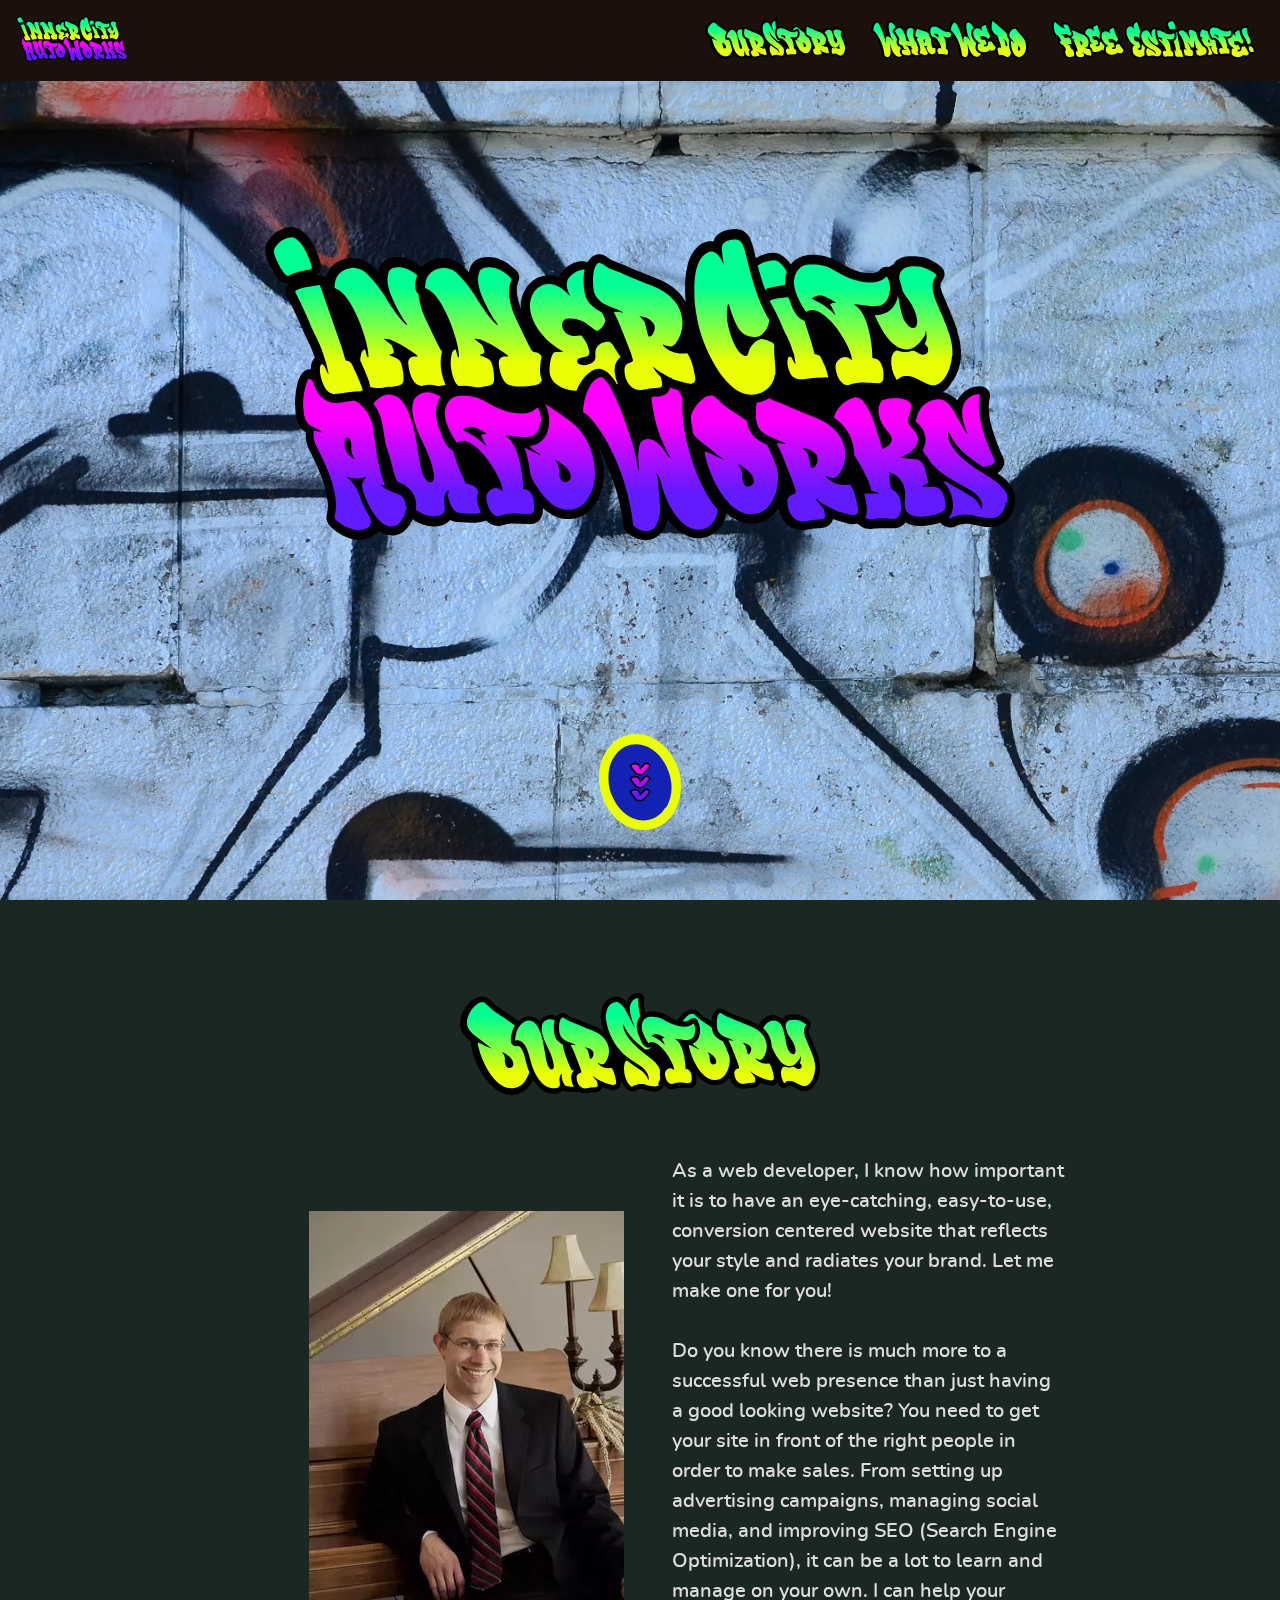
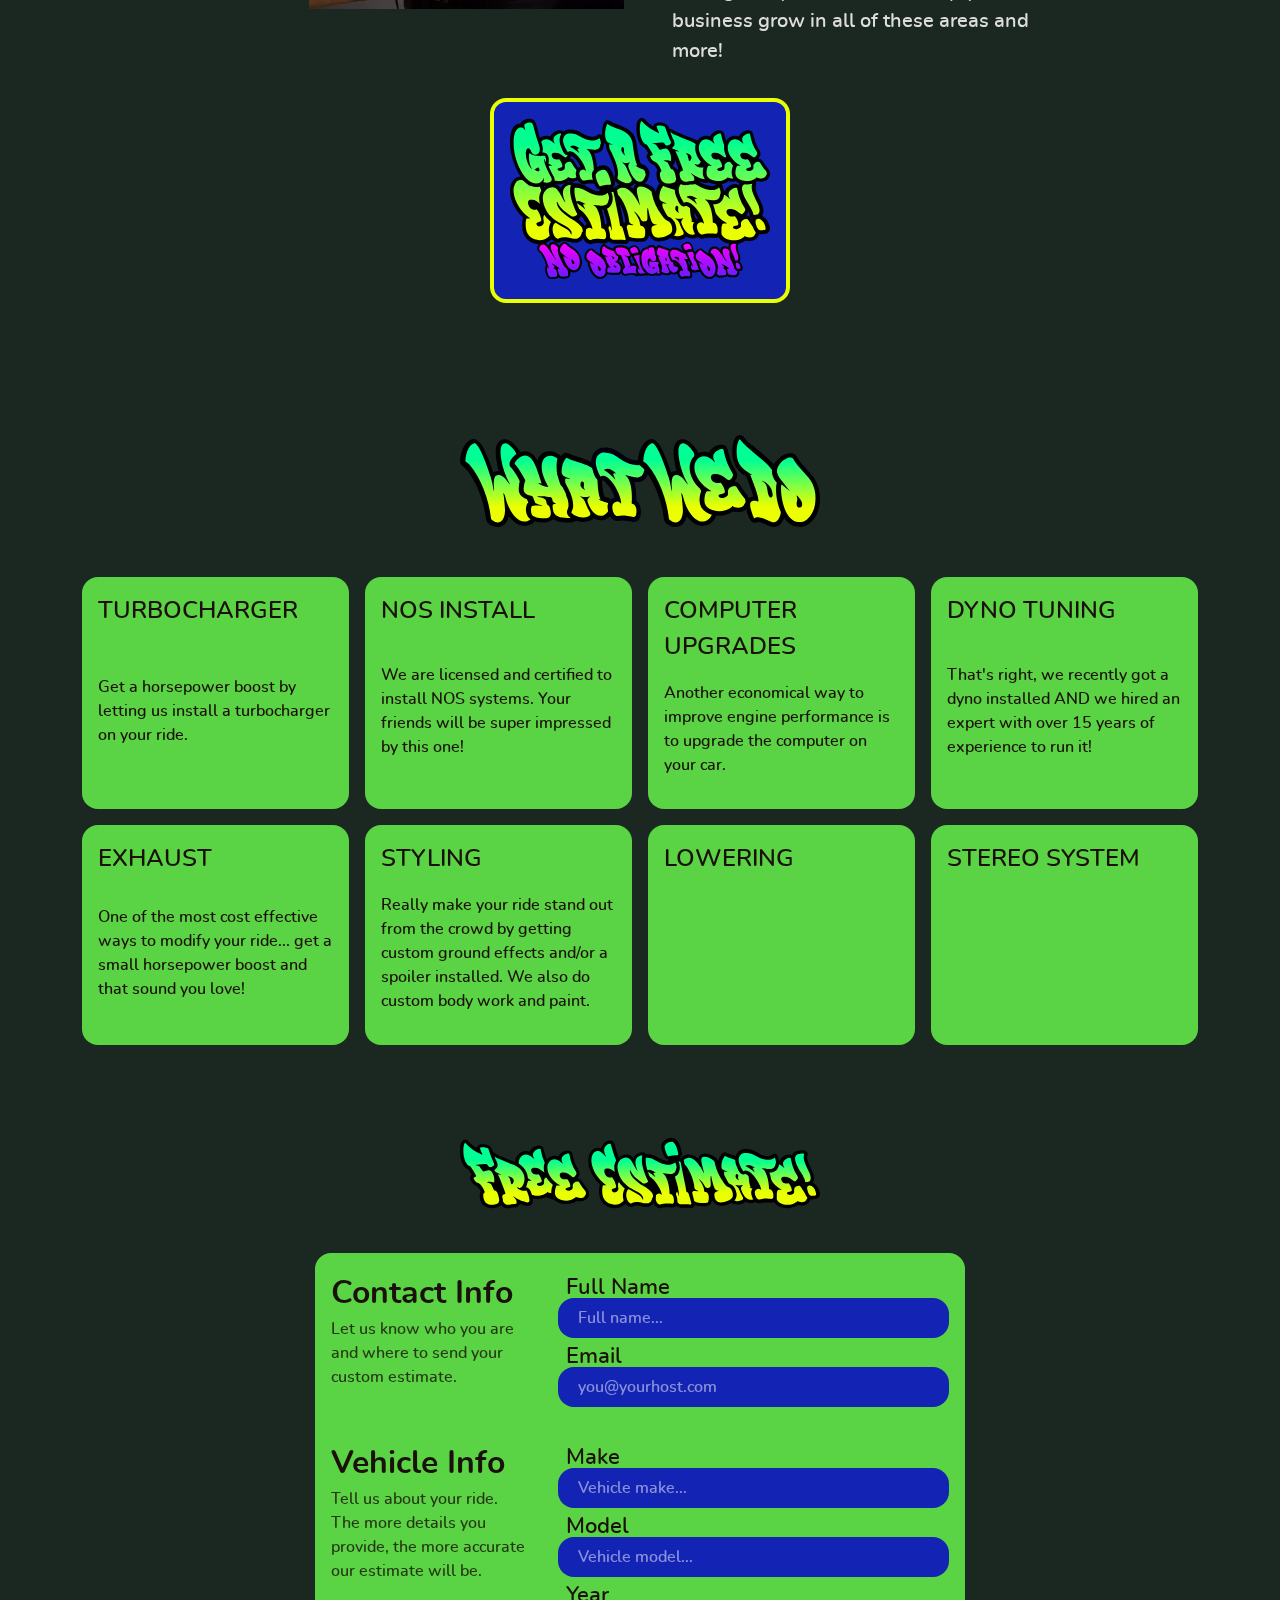
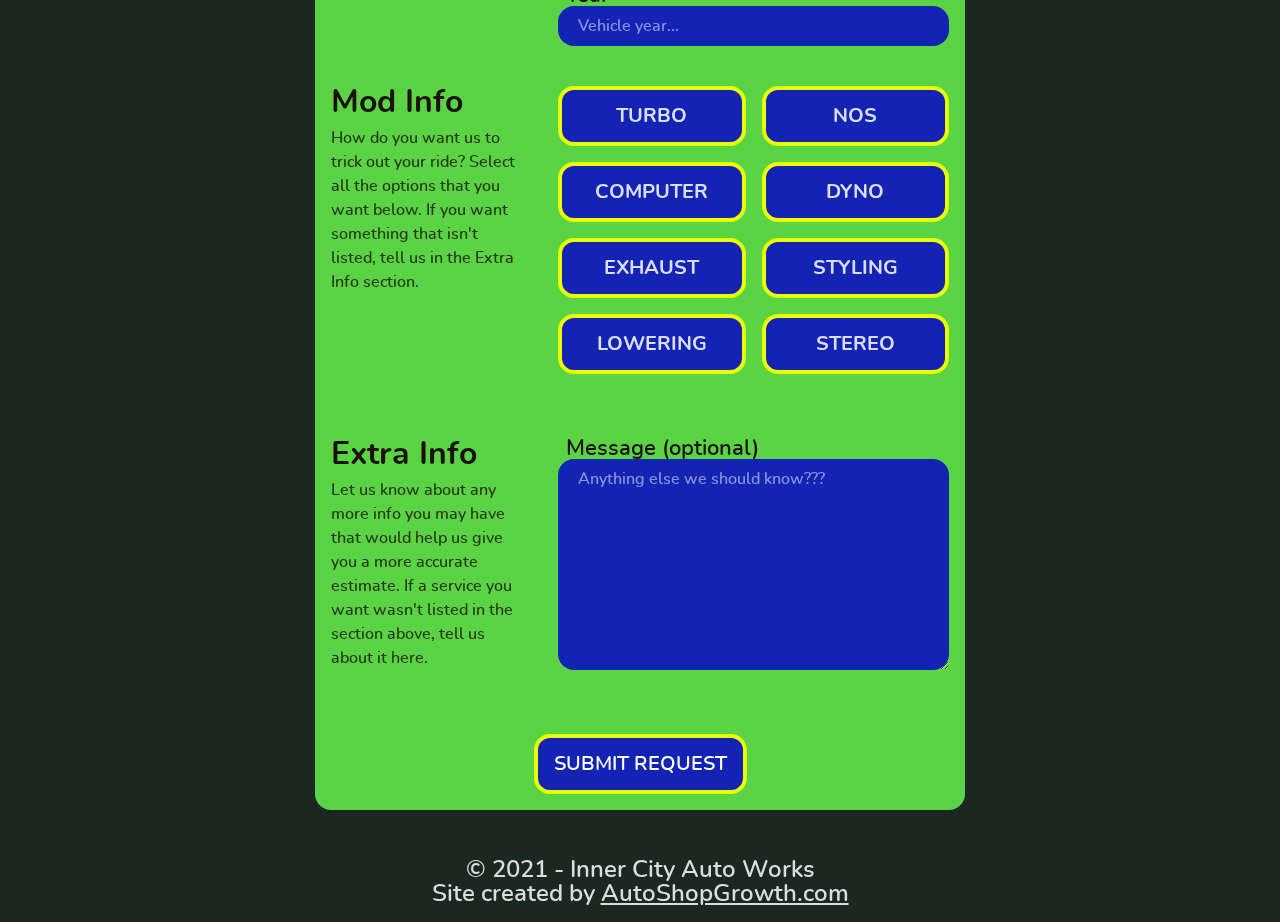
==== commit 4239d60b: "Fixing the 404 and Thank You pages." ====
--- a/index.html
+++ b/index.html
@@ -7,7 +7,6 @@
 
   <style>
     *{-webkit-box-sizing:border-box;box-sizing:border-box;margin:0;padding:0;scrollbar-color:#333 #1b2822;scroll-behavior:smooth}*::-webkit-scrollbar{width:1rem}*::-webkit-scrollbar-track{background:#1b2822}*::-webkit-scrollbar-thumb{background-color:#aaa;border-radius:20px;border:3px solid #1b2822}:focus{border:3px solid #621aff}nav{position:fixed;top:0;width:100%;height:81px;font-size:1rem;background-color:#1C110A;padding:0 1rem;z-index:1000;display:-ms-grid;display:grid;-ms-grid-columns:(max-content)[2];grid-template-columns:repeat(2, -webkit-max-content);grid-template-columns:repeat(2, max-content);-webkit-box-pack:justify;-ms-flex-pack:justify;justify-content:space-between;-webkit-box-align:center;-ms-flex-align:center;align-items:center}nav .navigation-menu{display:-ms-grid;display:grid;width:auto;height:70%}nav .navigation-menu img{-ms-grid-column-align:center;justify-self:center;height:100%;width:auto;padding:0.5rem}@media (min-width: 768px){nav .navigation-menu{display:none}}nav .nav-logo img{height:4rem}nav .nav-links{display:none}@media (min-width: 768px){nav .nav-links{-ms-grid-column-align:end;justify-self:end;height:100%;display:-ms-grid;display:grid;gap:0.5rem;-ms-grid-columns:(max-content)[3];grid-template-columns:repeat(3, -webkit-max-content);grid-template-columns:repeat(3, max-content);grid-template-areas:"link1 link2 link3"}}nav .nav-links .nav-link{-ms-flex-item-align:center;-ms-grid-row-align:center;align-self:center;-ms-grid-column-align:center;justify-self:center;text-decoration:none;padding:0.5rem}nav .nav-links .nav-link:hover,nav .nav-links .nav-link:active{background-color:#621aff}nav .nav-links .nav-link img{height:2.5rem;width:auto;-ms-flex-item-align:center;-ms-grid-row-align:center;align-self:center}nav .nav-links .nav-story{grid-area:link1}nav .nav-links .nav-services{grid-area:link2}nav .nav-links .nav-quote{grid-area:link3}.side-nav{position:fixed;top:0;right:0;z-index:2000;width:0;height:100%;overflow-x:hidden;padding-top:1rem;display:-ms-grid;display:grid;gap:1rem;-ms-grid-columns:1fr;grid-template-columns:1fr;-ms-grid-rows:(max-content)[4];grid-template-rows:repeat(4, -webkit-max-content);grid-template-rows:repeat(4, max-content);background-color:#1C110A;-webkit-transition-property:all;transition-property:all;-webkit-transition-timing-function:cubic-bezier(0.4, 0, 0.2, 1);transition-timing-function:cubic-bezier(0.4, 0, 0.2, 1);-webkit-transition-duration:500ms;transition-duration:500ms}.side-nav .side-nav-link{padding-left:1.5rem}.side-nav .side-nav-link img{width:auto;height:3rem}.side-nav .close-button{width:-webkit-fit-content;width:-moz-fit-content;width:fit-content;-ms-grid-column-align:end;justify-self:end;margin-right:1rem}.no-webp header{background:#333 url("/images/fragment-of-graffiti-drawings-YG42S26.jpg") no-repeat center center/cover}.webp header{background:#333 url("/images/fragment-of-graffiti-drawings-YG42S26.webp") no-repeat center center/cover}header{z-index:1;color:#ddd;display:-ms-grid;display:grid;-ms-grid-columns:(minmax(0, 100vw))[1];grid-template-columns:repeat(1, minmax(0, 100vw));-ms-grid-rows:60vh auto;grid-template-rows:60vh auto;-webkit-box-pack:center;-ms-flex-pack:center;justify-content:center;-webkit-box-align:center;-ms-flex-align:center;align-items:center;height:100vh;width:auto;gap:2rem;line-height:1.3}header .logo{height:auto;width:80%;max-width:750px;z-index:10;-ms-grid-column-align:center;justify-self:center;-ms-flex-item-align:end;-ms-grid-row-align:end;align-self:end}header .scroll{z-index:900;-ms-grid-column-align:center;justify-self:center;-ms-flex-item-align:end;-ms-grid-row-align:end;align-self:end;margin-bottom:4rem}header .scroll img{height:6rem;width:auto;-webkit-animation-name:scroll-down;animation-name:scroll-down;-webkit-animation-duration:2s;animation-duration:2s;-webkit-animation-iteration-count:infinite;animation-iteration-count:infinite;-webkit-animation-timing-function:ease-in-out;animation-timing-function:ease-in-out}header .scroll img:hover{-webkit-animation-play-state:paused;animation-play-state:paused}@-webkit-keyframes scroll-down{0%{-webkit-transform:scale(1);transform:scale(1)}50%{-webkit-transform:scale(0.9);transform:scale(0.9)}100%{-webkit-transform:scale(1);transform:scale(1)}}@keyframes scroll-down{0%{-webkit-transform:scale(1);transform:scale(1)}50%{-webkit-transform:scale(0.9);transform:scale(0.9)}100%{-webkit-transform:scale(1);transform:scale(1)}}
-/*# sourceMappingURL=above-the-fold.min.css.map */
   </style>
   <link rel="preload" href="css/style.min.css" as="style" onload="this.onload=null;this.rel='stylesheet'">
   <noscript><link rel="stylesheet" href="css/style.min.css"></noscript>
--- a/css/style.min.css
+++ b/css/style.min.css
@@ -1,2 +1,2 @@
-*{-webkit-box-sizing:border-box;box-sizing:border-box;margin:0;padding:0;scrollbar-color:#333 #1b2822;scroll-behavior:smooth}*::-webkit-scrollbar{width:1rem}*::-webkit-scrollbar-track{background:#1b2822}*::-webkit-scrollbar-thumb{background-color:#aaa;border-radius:20px;border:3px solid #1b2822}:focus{border:3px solid #621aff}.btn{text-decoration:none;font-family:"Nunito",sans-serif;font-size:1.25rem;padding:1rem;color:#fff;background-color:#1323b4;border-radius:1rem;text-align:center;-webkit-transition-duration:0.4s;transition-duration:0.4s;border:0.25rem solid #eaff00;z-index:5;cursor:pointer}.btn:hover,.btn:active{background-color:#621aff}.no-webp .body-background{background:#333 url("/images/metal-fence-2QH6ERY.jpeg") no-repeat center center/cover;background-attachment:fixed;background-color:#1b2822;height:100vh;width:auto;z-index:-10}.webp .body-background{background:#333 url("/images/metal-fence-2QH6ERY.webp") no-repeat center center/cover;background-attachment:fixed;background-color:#1b2822;height:100vh;width:auto;z-index:-10}.dimmer{background-color:#000;position:fixed;bottom:0;height:100vh;width:100vw;z-index:-5;opacity:0.75}.heading{width:80%;max-width:360px;height:auto;margin-top:3rem;margin-bottom:1rem}@media (min-width: 600px){.heading{height:8rem;width:auto}}#story-section{color:#ddd;font-family:"Nunito",sans-serif;display:-ms-grid;display:grid;-ms-grid-columns:fit-content;grid-template-columns:-webkit-fit-content;grid-template-columns:fit-content;row-gap:1rem;-webkit-column-gap:1rem;column-gap:1rem;-webkit-box-pack:center;-ms-flex-pack:center;justify-content:center;padding:0 1rem 2rem 1rem}@media (min-width: 600px){#story-section{-ms-grid-columns:(1fr)[2];grid-template-columns:repeat(2, 1fr);-webkit-column-gap:2rem;column-gap:2rem}}#story-section picture{-ms-grid-column-align:center;justify-self:center;-ms-flex-item-align:center;-ms-grid-row-align:center;align-self:center}#story-section picture .story-pic{width:100%;max-width:300px;height:auto}@media (min-width: 768px){#story-section picture .story-pic{-ms-grid-column-align:end;justify-self:end;max-width:315px}}#story-section #text-story{place-self:center;padding:1rem;max-width:425px;font-size:1.25rem;line-height:1.5}@media (min-width: 768px){#story-section #text-story{-ms-grid-column-align:start;justify-self:start}}#story-section #story-heading{grid-column:1 / -1;place-self:center}#story-section .cta{grid-column:1 / -1;place-self:center;width:100%;max-width:300px;-ms-grid-column-align:center;justify-self:center}#story-section .cta-btn-img{height:auto;width:100%}#services-section{display:-ms-grid;display:grid;gap:1rem;justify-items:center;grid-template-areas:"anchor" "title" "gallery"}#services-section .gallery{-ms-grid-row:3;-ms-grid-column:1;grid-area:gallery;display:-ms-grid;display:grid;gap:1rem;-ms-grid-columns:(minmax(240px, 1fr))[auto-fit];grid-template-columns:repeat(auto-fit, minmax(240px, 1fr));padding:0 1rem}.card{background-color:rgba(106,255,77,0.8);width:100%;padding:1rem;border-radius:1rem;display:-ms-grid;display:grid;-ms-grid-columns:1fr;grid-template-columns:1fr;line-height:1.5}.card .card-title{font-family:"Nunito",sans-serif;color:#1C110A;font-weight:normal;font-size:1.5rem;padding-bottom:1rem}.card .card-snippet{font-family:"Nunito",sans-serif;color:#1C110A;padding-bottom:1rem}#quote-section{display:-ms-grid;display:grid;font-family:"Nunito",sans-serif;justify-items:center;padding:0 1rem;-ms-grid-columns:1fr;grid-template-columns:1fr}@media (min-width: 600px){#quote-section{-ms-grid-columns:1fr, 2fr;grid-template-columns:1fr, 2fr}}#quote-section p{color:rgba(26,16,9,0.8);line-height:1.5}#quote-section h1{font-family:"Nunito",sans-serif;color:#1C110A;font-size:2rem;line-height:1.5}#quote-section .top-heading{margin:0}#quote-section #quote-form{display:-ms-grid;display:grid;-ms-grid-columns:1fr;grid-template-columns:1fr;width:100%;max-width:650px;background-color:rgba(106,255,77,0.8);border-radius:1rem;padding:1rem;margin-bottom:2rem;gap:0.5rem}@media (min-width: 600px){#quote-section #quote-form{-ms-grid-columns:1fr 2fr;grid-template-columns:1fr 2fr;gap:2rem}}#quote-section #quote-form label{font-family:"Nunito",sans-serif;color:#1C110A;font-size:1rem;margin-left:0.5rem;margin-top:0.5rem}@media (min-width: 768px){#quote-section #quote-form label{font-size:1.35rem}}#quote-section #quote-form .hidden{display:none}#quote-section #quote-form .input-field{background-color:#1323b4;color:#fff;font-family:"Nunito",sans-serif;font-size:1rem;padding:0.75rem 1.25rem;border:none;outline:none;border-radius:1rem}#quote-section #quote-form .input-field:focus{background-color:#621aff}#quote-section #quote-form textarea{height:100%;font-size:1rem}#quote-section #quote-form .recaptcha-container{grid-column:1 / -1;place-self:center}#quote-section #quote-form .g-recaptcha{transform:scale(0.76);-webkit-transform:scale(0.76);transform-origin:0 0;-webkit-transform-origin:0 0}@media (min-width: 600px){#quote-section #quote-form .g-recaptcha{transform:none;-webkit-transform:none}}#quote-section #quote-form input[type="submit"]{grid-column:1 / -1;text-transform:uppercase;width:-webkit-fit-content;width:-moz-fit-content;width:fit-content;place-self:center}#quote-section #quote-form input[type="image"]{width:100%;height:auto}#quote-section #quote-form .mod-choices{display:-ms-grid;display:grid;-ms-grid-columns:(minmax(140px, 1fr))[auto-fit];grid-template-columns:repeat(auto-fit, minmax(140px, 1fr));gap:1rem;margin-top:0.5rem;margin-bottom:1.5rem}#quote-section #quote-form .mod-choices input{opacity:0;position:fixed;width:0;-webkit-transition-duration:0.25s;transition-duration:0.25s}#quote-section #quote-form .mod-choices input:hover+label,#quote-section #quote-form .mod-choices input:focus+label{background-color:#621aff}#quote-section #quote-form .mod-choices input:checked+label{border-color:#f0f;background-color:#621aff}#quote-section #quote-form .mod-choices label{color:rgba(255,255,255,0.85);padding:1rem 0;font-size:1.25rem;font-weight:700;margin:0;text-transform:uppercase;background-color:#1323b4;border-radius:1rem;border:0.25rem solid #eaff00;text-align:center;-webkit-transition-duration:0.25s;transition-duration:0.25s}#quote-section #quote-form .mod-choices label:hover,#quote-section #quote-form .mod-choices label:focus{background-color:#621aff}.form-fields{display:-webkit-box;display:-ms-flexbox;display:flex;-webkit-box-orient:vertical;-webkit-box-direction:normal;-ms-flex-direction:column;flex-direction:column;padding-bottom:1.5rem}@media (min-width: 768px){.form-fields{padding-bottom:0}}::-webkit-input-placeholder{color:white;opacity:0.5}::-moz-placeholder{color:white;opacity:0.5}:-ms-input-placeholder{color:white;opacity:0.5}:-moz-placeholder{color:white;opacity:0.5}footer{display:-webkit-box;display:-ms-flexbox;display:flex;-webkit-box-pack:center;-ms-flex-pack:center;justify-content:center;-webkit-box-align:center;-ms-flex-align:center;align-items:center;-webkit-box-orient:vertical;-webkit-box-direction:normal;-ms-flex-direction:column;flex-direction:column;color:#ddd;font-family:"Nunito",sans-serif;font-size:0.75rem;padding:1rem}footer p{font-size:0.7rem;margin:0 0.5rem}@media (min-width: 375px){footer p{font-size:1rem}}@media (min-width: 768px){footer p{font-size:1.5rem}}footer a{color:#ddd}footer a:hover{color:#eaff00}
+*{-webkit-box-sizing:border-box;box-sizing:border-box;margin:0;padding:0;scrollbar-color:#333 #1b2822;scroll-behavior:smooth}*::-webkit-scrollbar{width:1rem}*::-webkit-scrollbar-track{background:#1b2822}*::-webkit-scrollbar-thumb{background-color:#aaa;border-radius:20px;border:3px solid #1b2822}:focus{border:3px solid #621aff}.btn{text-decoration:none;font-family:"Nunito",sans-serif;font-size:1.25rem;padding:1rem;color:#fff;background-color:#1323b4;border-radius:1rem;text-align:center;-webkit-transition-duration:0.4s;transition-duration:0.4s;border:0.25rem solid #eaff00;z-index:5;cursor:pointer}.btn:hover,.btn:active{background-color:#621aff}.no-webp .body-background{background:#333 url("/images/metal-fence-2QH6ERY.jpg") no-repeat center center/cover;background-attachment:fixed;background-color:#1b2822;height:100vh;width:auto;z-index:-10}.webp .body-background{background:#333 url("/images/metal-fence-2QH6ERY.webp") no-repeat center center/cover;background-attachment:fixed;background-color:#1b2822;height:100vh;width:auto;z-index:-10}.dimmer{background-color:#000;position:fixed;bottom:0;height:100vh;width:100vw;z-index:-5;opacity:0.75}.heading{width:80%;max-width:360px;height:auto;margin-top:3rem;margin-bottom:1rem}@media (min-width: 600px){.heading{height:8rem;width:auto}}#story-section{color:#ddd;font-family:"Nunito",sans-serif;display:-ms-grid;display:grid;-ms-grid-columns:fit-content;grid-template-columns:-webkit-fit-content;grid-template-columns:fit-content;row-gap:1rem;-webkit-column-gap:1rem;column-gap:1rem;-webkit-box-pack:center;-ms-flex-pack:center;justify-content:center;padding:0 1rem 2rem 1rem}@media (min-width: 600px){#story-section{-ms-grid-columns:(1fr)[2];grid-template-columns:repeat(2, 1fr);-webkit-column-gap:2rem;column-gap:2rem}}#story-section picture{-ms-grid-column-align:center;justify-self:center;-ms-flex-item-align:center;-ms-grid-row-align:center;align-self:center}@media (min-width: 768px){#story-section picture{-ms-grid-column-align:end;justify-self:end}}#story-section picture .story-pic{width:100%;max-width:300px;height:auto}@media (min-width: 768px){#story-section picture .story-pic{max-width:315px}}#story-section #text-story{place-self:center;padding:1rem;max-width:425px;font-size:1.25rem;line-height:1.5}@media (min-width: 768px){#story-section #text-story{-ms-grid-column-align:start;justify-self:start}}#story-section #story-heading{grid-column:1 / -1;place-self:center}#story-section .cta{grid-column:1 / -1;place-self:center;width:100%;max-width:300px;-ms-grid-column-align:center;justify-self:center}#story-section .cta-btn-img{height:auto;width:100%}#services-section{display:-ms-grid;display:grid;gap:1rem;justify-items:center;grid-template-areas:"anchor" "title" "gallery"}#services-section .gallery{-ms-grid-row:3;-ms-grid-column:1;grid-area:gallery;display:-ms-grid;display:grid;gap:1rem;-ms-grid-columns:(minmax(240px, 1fr))[auto-fit];grid-template-columns:repeat(auto-fit, minmax(240px, 1fr));padding:0 1rem}.card{background-color:rgba(106,255,77,0.8);width:100%;padding:1rem;border-radius:1rem;display:-ms-grid;display:grid;-ms-grid-columns:1fr;grid-template-columns:1fr;line-height:1.5}.card .card-title{font-family:"Nunito",sans-serif;color:#1C110A;font-weight:normal;font-size:1.5rem;padding-bottom:1rem}.card .card-snippet{font-family:"Nunito",sans-serif;color:#1C110A;padding-bottom:1rem}#quote-section{display:-ms-grid;display:grid;font-family:"Nunito",sans-serif;justify-items:center;padding:0 1rem;-ms-grid-columns:1fr;grid-template-columns:1fr}@media (min-width: 600px){#quote-section{-ms-grid-columns:1fr, 2fr;grid-template-columns:1fr, 2fr}}#quote-section p{color:rgba(26,16,9,0.8);line-height:1.5}#quote-section h1{font-family:"Nunito",sans-serif;color:#1C110A;font-size:2rem;line-height:1.5}#quote-section .top-heading{margin:0}#quote-section #quote-form{display:-ms-grid;display:grid;-ms-grid-columns:1fr;grid-template-columns:1fr;width:100%;max-width:650px;background-color:rgba(106,255,77,0.8);border-radius:1rem;padding:1rem;margin-bottom:2rem;gap:0.5rem}@media (min-width: 600px){#quote-section #quote-form{-ms-grid-columns:1fr 2fr;grid-template-columns:1fr 2fr;gap:2rem}}#quote-section #quote-form label{font-family:"Nunito",sans-serif;color:#1C110A;font-size:1rem;margin-left:0.5rem;margin-top:0.5rem}@media (min-width: 768px){#quote-section #quote-form label{font-size:1.35rem}}#quote-section #quote-form .hidden{display:none}#quote-section #quote-form .input-field{background-color:#1323b4;color:#fff;font-family:"Nunito",sans-serif;font-size:1rem;padding:0.75rem 1.25rem;border:none;outline:none;border-radius:1rem}#quote-section #quote-form .input-field:focus{background-color:#621aff}#quote-section #quote-form textarea{height:100%;font-size:1rem}#quote-section #quote-form .recaptcha-container{grid-column:1 / -1;place-self:center}#quote-section #quote-form .g-recaptcha{transform:scale(0.76);-webkit-transform:scale(0.76);transform-origin:0 0;-webkit-transform-origin:0 0}@media (min-width: 600px){#quote-section #quote-form .g-recaptcha{transform:none;-webkit-transform:none}}#quote-section #quote-form input[type="submit"]{grid-column:1 / -1;text-transform:uppercase;width:-webkit-fit-content;width:-moz-fit-content;width:fit-content;place-self:center}#quote-section #quote-form input[type="image"]{width:100%;height:auto}#quote-section #quote-form .mod-choices{display:-ms-grid;display:grid;-ms-grid-columns:(minmax(140px, 1fr))[auto-fit];grid-template-columns:repeat(auto-fit, minmax(140px, 1fr));gap:1rem;margin-top:0.5rem;margin-bottom:1.5rem}#quote-section #quote-form .mod-choices input{opacity:0;position:fixed;width:0;-webkit-transition-duration:0.25s;transition-duration:0.25s}#quote-section #quote-form .mod-choices input:hover+label,#quote-section #quote-form .mod-choices input:focus+label{background-color:#621aff}#quote-section #quote-form .mod-choices input:checked+label{border-color:#f0f;background-color:#621aff}#quote-section #quote-form .mod-choices label{color:rgba(255,255,255,0.85);padding:1rem 0;font-size:1.25rem;font-weight:700;margin:0;text-transform:uppercase;background-color:#1323b4;border-radius:1rem;border:0.25rem solid #eaff00;text-align:center;-webkit-transition-duration:0.25s;transition-duration:0.25s}#quote-section #quote-form .mod-choices label:hover,#quote-section #quote-form .mod-choices label:focus{background-color:#621aff}.form-fields{display:-webkit-box;display:-ms-flexbox;display:flex;-webkit-box-orient:vertical;-webkit-box-direction:normal;-ms-flex-direction:column;flex-direction:column;padding-bottom:1.5rem}@media (min-width: 768px){.form-fields{padding-bottom:0}}::-webkit-input-placeholder{color:white;opacity:0.5}::-moz-placeholder{color:white;opacity:0.5}:-ms-input-placeholder{color:white;opacity:0.5}:-moz-placeholder{color:white;opacity:0.5}footer{display:-webkit-box;display:-ms-flexbox;display:flex;-webkit-box-pack:center;-ms-flex-pack:center;justify-content:center;-webkit-box-align:center;-ms-flex-align:center;align-items:center;-webkit-box-orient:vertical;-webkit-box-direction:normal;-ms-flex-direction:column;flex-direction:column;color:#ddd;font-family:"Nunito",sans-serif;font-size:0.75rem;padding:1rem}footer p{font-size:0.7rem;margin:0 0.5rem}@media (min-width: 375px){footer p{font-size:1rem}}@media (min-width: 768px){footer p{font-size:1.5rem}}footer a{color:#ddd}footer a:hover{color:#eaff00}
 /*# sourceMappingURL=style.min.css.map */--- a/css/style.min.css
+++ b/css/style.min.css
@@ -1,2 +1,2 @@
-*{-webkit-box-sizing:border-box;box-sizing:border-box;margin:0;padding:0;scrollbar-color:#333 #1b2822;scroll-behavior:smooth}*::-webkit-scrollbar{width:1rem}*::-webkit-scrollbar-track{background:#1b2822}*::-webkit-scrollbar-thumb{background-color:#aaa;border-radius:20px;border:3px solid #1b2822}:focus{border:3px solid #621aff}.btn{text-decoration:none;font-family:"Nunito",sans-serif;font-size:1.25rem;padding:1rem;color:#fff;background-color:#1323b4;border-radius:1rem;text-align:center;-webkit-transition-duration:0.4s;transition-duration:0.4s;border:0.25rem solid #eaff00;z-index:5;cursor:pointer}.btn:hover,.btn:active{background-color:#621aff}.no-webp .body-background{background:#333 url("/images/metal-fence-2QH6ERY.jpeg") no-repeat center center/cover;background-attachment:fixed;background-color:#1b2822;height:100vh;width:auto;z-index:-10}.webp .body-background{background:#333 url("/images/metal-fence-2QH6ERY.webp") no-repeat center center/cover;background-attachment:fixed;background-color:#1b2822;height:100vh;width:auto;z-index:-10}.dimmer{background-color:#000;position:fixed;bottom:0;height:100vh;width:100vw;z-index:-5;opacity:0.75}.heading{width:80%;max-width:360px;height:auto;margin-top:3rem;margin-bottom:1rem}@media (min-width: 600px){.heading{height:8rem;width:auto}}#story-section{color:#ddd;font-family:"Nunito",sans-serif;display:-ms-grid;display:grid;-ms-grid-columns:fit-content;grid-template-columns:-webkit-fit-content;grid-template-columns:fit-content;row-gap:1rem;-webkit-column-gap:1rem;column-gap:1rem;-webkit-box-pack:center;-ms-flex-pack:center;justify-content:center;padding:0 1rem 2rem 1rem}@media (min-width: 600px){#story-section{-ms-grid-columns:(1fr)[2];grid-template-columns:repeat(2, 1fr);-webkit-column-gap:2rem;column-gap:2rem}}#story-section picture{-ms-grid-column-align:center;justify-self:center;-ms-flex-item-align:center;-ms-grid-row-align:center;align-self:center}#story-section picture .story-pic{width:100%;max-width:300px;height:auto}@media (min-width: 768px){#story-section picture .story-pic{-ms-grid-column-align:end;justify-self:end;max-width:315px}}#story-section #text-story{place-self:center;padding:1rem;max-width:425px;font-size:1.25rem;line-height:1.5}@media (min-width: 768px){#story-section #text-story{-ms-grid-column-align:start;justify-self:start}}#story-section #story-heading{grid-column:1 / -1;place-self:center}#story-section .cta{grid-column:1 / -1;place-self:center;width:100%;max-width:300px;-ms-grid-column-align:center;justify-self:center}#story-section .cta-btn-img{height:auto;width:100%}#services-section{display:-ms-grid;display:grid;gap:1rem;justify-items:center;grid-template-areas:"anchor" "title" "gallery"}#services-section .gallery{-ms-grid-row:3;-ms-grid-column:1;grid-area:gallery;display:-ms-grid;display:grid;gap:1rem;-ms-grid-columns:(minmax(240px, 1fr))[auto-fit];grid-template-columns:repeat(auto-fit, minmax(240px, 1fr));padding:0 1rem}.card{background-color:rgba(106,255,77,0.8);width:100%;padding:1rem;border-radius:1rem;display:-ms-grid;display:grid;-ms-grid-columns:1fr;grid-template-columns:1fr;line-height:1.5}.card .card-title{font-family:"Nunito",sans-serif;color:#1C110A;font-weight:normal;font-size:1.5rem;padding-bottom:1rem}.card .card-snippet{font-family:"Nunito",sans-serif;color:#1C110A;padding-bottom:1rem}#quote-section{display:-ms-grid;display:grid;font-family:"Nunito",sans-serif;justify-items:center;padding:0 1rem;-ms-grid-columns:1fr;grid-template-columns:1fr}@media (min-width: 600px){#quote-section{-ms-grid-columns:1fr, 2fr;grid-template-columns:1fr, 2fr}}#quote-section p{color:rgba(26,16,9,0.8);line-height:1.5}#quote-section h1{font-family:"Nunito",sans-serif;color:#1C110A;font-size:2rem;line-height:1.5}#quote-section .top-heading{margin:0}#quote-section #quote-form{display:-ms-grid;display:grid;-ms-grid-columns:1fr;grid-template-columns:1fr;width:100%;max-width:650px;background-color:rgba(106,255,77,0.8);border-radius:1rem;padding:1rem;margin-bottom:2rem;gap:0.5rem}@media (min-width: 600px){#quote-section #quote-form{-ms-grid-columns:1fr 2fr;grid-template-columns:1fr 2fr;gap:2rem}}#quote-section #quote-form label{font-family:"Nunito",sans-serif;color:#1C110A;font-size:1rem;margin-left:0.5rem;margin-top:0.5rem}@media (min-width: 768px){#quote-section #quote-form label{font-size:1.35rem}}#quote-section #quote-form .hidden{display:none}#quote-section #quote-form .input-field{background-color:#1323b4;color:#fff;font-family:"Nunito",sans-serif;font-size:1rem;padding:0.75rem 1.25rem;border:none;outline:none;border-radius:1rem}#quote-section #quote-form .input-field:focus{background-color:#621aff}#quote-section #quote-form textarea{height:100%;font-size:1rem}#quote-section #quote-form .recaptcha-container{grid-column:1 / -1;place-self:center}#quote-section #quote-form .g-recaptcha{transform:scale(0.76);-webkit-transform:scale(0.76);transform-origin:0 0;-webkit-transform-origin:0 0}@media (min-width: 600px){#quote-section #quote-form .g-recaptcha{transform:none;-webkit-transform:none}}#quote-section #quote-form input[type="submit"]{grid-column:1 / -1;text-transform:uppercase;width:-webkit-fit-content;width:-moz-fit-content;width:fit-content;place-self:center}#quote-section #quote-form input[type="image"]{width:100%;height:auto}#quote-section #quote-form .mod-choices{display:-ms-grid;display:grid;-ms-grid-columns:(minmax(140px, 1fr))[auto-fit];grid-template-columns:repeat(auto-fit, minmax(140px, 1fr));gap:1rem;margin-top:0.5rem;margin-bottom:1.5rem}#quote-section #quote-form .mod-choices input{opacity:0;position:fixed;width:0;-webkit-transition-duration:0.25s;transition-duration:0.25s}#quote-section #quote-form .mod-choices input:hover+label,#quote-section #quote-form .mod-choices input:focus+label{background-color:#621aff}#quote-section #quote-form .mod-choices input:checked+label{border-color:#f0f;background-color:#621aff}#quote-section #quote-form .mod-choices label{color:rgba(255,255,255,0.85);padding:1rem 0;font-size:1.25rem;font-weight:700;margin:0;text-transform:uppercase;background-color:#1323b4;border-radius:1rem;border:0.25rem solid #eaff00;text-align:center;-webkit-transition-duration:0.25s;transition-duration:0.25s}#quote-section #quote-form .mod-choices label:hover,#quote-section #quote-form .mod-choices label:focus{background-color:#621aff}.form-fields{display:-webkit-box;display:-ms-flexbox;display:flex;-webkit-box-orient:vertical;-webkit-box-direction:normal;-ms-flex-direction:column;flex-direction:column;padding-bottom:1.5rem}@media (min-width: 768px){.form-fields{padding-bottom:0}}::-webkit-input-placeholder{color:white;opacity:0.5}::-moz-placeholder{color:white;opacity:0.5}:-ms-input-placeholder{color:white;opacity:0.5}:-moz-placeholder{color:white;opacity:0.5}footer{display:-webkit-box;display:-ms-flexbox;display:flex;-webkit-box-pack:center;-ms-flex-pack:center;justify-content:center;-webkit-box-align:center;-ms-flex-align:center;align-items:center;-webkit-box-orient:vertical;-webkit-box-direction:normal;-ms-flex-direction:column;flex-direction:column;color:#ddd;font-family:"Nunito",sans-serif;font-size:0.75rem;padding:1rem}footer p{font-size:0.7rem;margin:0 0.5rem}@media (min-width: 375px){footer p{font-size:1rem}}@media (min-width: 768px){footer p{font-size:1.5rem}}footer a{color:#ddd}footer a:hover{color:#eaff00}
+*{-webkit-box-sizing:border-box;box-sizing:border-box;margin:0;padding:0;scrollbar-color:#333 #1b2822;scroll-behavior:smooth}*::-webkit-scrollbar{width:1rem}*::-webkit-scrollbar-track{background:#1b2822}*::-webkit-scrollbar-thumb{background-color:#aaa;border-radius:20px;border:3px solid #1b2822}:focus{border:3px solid #621aff}.btn{text-decoration:none;font-family:"Nunito",sans-serif;font-size:1.25rem;padding:1rem;color:#fff;background-color:#1323b4;border-radius:1rem;text-align:center;-webkit-transition-duration:0.4s;transition-duration:0.4s;border:0.25rem solid #eaff00;z-index:5;cursor:pointer}.btn:hover,.btn:active{background-color:#621aff}.no-webp .body-background{background:#333 url("/images/metal-fence-2QH6ERY.jpg") no-repeat center center/cover;background-attachment:fixed;background-color:#1b2822;height:100vh;width:auto;z-index:-10}.webp .body-background{background:#333 url("/images/metal-fence-2QH6ERY.webp") no-repeat center center/cover;background-attachment:fixed;background-color:#1b2822;height:100vh;width:auto;z-index:-10}.dimmer{background-color:#000;position:fixed;bottom:0;height:100vh;width:100vw;z-index:-5;opacity:0.75}.heading{width:80%;max-width:360px;height:auto;margin-top:3rem;margin-bottom:1rem}@media (min-width: 600px){.heading{height:8rem;width:auto}}#story-section{color:#ddd;font-family:"Nunito",sans-serif;display:-ms-grid;display:grid;-ms-grid-columns:fit-content;grid-template-columns:-webkit-fit-content;grid-template-columns:fit-content;row-gap:1rem;-webkit-column-gap:1rem;column-gap:1rem;-webkit-box-pack:center;-ms-flex-pack:center;justify-content:center;padding:0 1rem 2rem 1rem}@media (min-width: 600px){#story-section{-ms-grid-columns:(1fr)[2];grid-template-columns:repeat(2, 1fr);-webkit-column-gap:2rem;column-gap:2rem}}#story-section picture{-ms-grid-column-align:center;justify-self:center;-ms-flex-item-align:center;-ms-grid-row-align:center;align-self:center}@media (min-width: 768px){#story-section picture{-ms-grid-column-align:end;justify-self:end}}#story-section picture .story-pic{width:100%;max-width:300px;height:auto}@media (min-width: 768px){#story-section picture .story-pic{max-width:315px}}#story-section #text-story{place-self:center;padding:1rem;max-width:425px;font-size:1.25rem;line-height:1.5}@media (min-width: 768px){#story-section #text-story{-ms-grid-column-align:start;justify-self:start}}#story-section #story-heading{grid-column:1 / -1;place-self:center}#story-section .cta{grid-column:1 / -1;place-self:center;width:100%;max-width:300px;-ms-grid-column-align:center;justify-self:center}#story-section .cta-btn-img{height:auto;width:100%}#services-section{display:-ms-grid;display:grid;gap:1rem;justify-items:center;grid-template-areas:"anchor" "title" "gallery"}#services-section .gallery{-ms-grid-row:3;-ms-grid-column:1;grid-area:gallery;display:-ms-grid;display:grid;gap:1rem;-ms-grid-columns:(minmax(240px, 1fr))[auto-fit];grid-template-columns:repeat(auto-fit, minmax(240px, 1fr));padding:0 1rem}.card{background-color:rgba(106,255,77,0.8);width:100%;padding:1rem;border-radius:1rem;display:-ms-grid;display:grid;-ms-grid-columns:1fr;grid-template-columns:1fr;line-height:1.5}.card .card-title{font-family:"Nunito",sans-serif;color:#1C110A;font-weight:normal;font-size:1.5rem;padding-bottom:1rem}.card .card-snippet{font-family:"Nunito",sans-serif;color:#1C110A;padding-bottom:1rem}#quote-section{display:-ms-grid;display:grid;font-family:"Nunito",sans-serif;justify-items:center;padding:0 1rem;-ms-grid-columns:1fr;grid-template-columns:1fr}@media (min-width: 600px){#quote-section{-ms-grid-columns:1fr, 2fr;grid-template-columns:1fr, 2fr}}#quote-section p{color:rgba(26,16,9,0.8);line-height:1.5}#quote-section h1{font-family:"Nunito",sans-serif;color:#1C110A;font-size:2rem;line-height:1.5}#quote-section .top-heading{margin:0}#quote-section #quote-form{display:-ms-grid;display:grid;-ms-grid-columns:1fr;grid-template-columns:1fr;width:100%;max-width:650px;background-color:rgba(106,255,77,0.8);border-radius:1rem;padding:1rem;margin-bottom:2rem;gap:0.5rem}@media (min-width: 600px){#quote-section #quote-form{-ms-grid-columns:1fr 2fr;grid-template-columns:1fr 2fr;gap:2rem}}#quote-section #quote-form label{font-family:"Nunito",sans-serif;color:#1C110A;font-size:1rem;margin-left:0.5rem;margin-top:0.5rem}@media (min-width: 768px){#quote-section #quote-form label{font-size:1.35rem}}#quote-section #quote-form .hidden{display:none}#quote-section #quote-form .input-field{background-color:#1323b4;color:#fff;font-family:"Nunito",sans-serif;font-size:1rem;padding:0.75rem 1.25rem;border:none;outline:none;border-radius:1rem}#quote-section #quote-form .input-field:focus{background-color:#621aff}#quote-section #quote-form textarea{height:100%;font-size:1rem}#quote-section #quote-form .recaptcha-container{grid-column:1 / -1;place-self:center}#quote-section #quote-form .g-recaptcha{transform:scale(0.76);-webkit-transform:scale(0.76);transform-origin:0 0;-webkit-transform-origin:0 0}@media (min-width: 600px){#quote-section #quote-form .g-recaptcha{transform:none;-webkit-transform:none}}#quote-section #quote-form input[type="submit"]{grid-column:1 / -1;text-transform:uppercase;width:-webkit-fit-content;width:-moz-fit-content;width:fit-content;place-self:center}#quote-section #quote-form input[type="image"]{width:100%;height:auto}#quote-section #quote-form .mod-choices{display:-ms-grid;display:grid;-ms-grid-columns:(minmax(140px, 1fr))[auto-fit];grid-template-columns:repeat(auto-fit, minmax(140px, 1fr));gap:1rem;margin-top:0.5rem;margin-bottom:1.5rem}#quote-section #quote-form .mod-choices input{opacity:0;position:fixed;width:0;-webkit-transition-duration:0.25s;transition-duration:0.25s}#quote-section #quote-form .mod-choices input:hover+label,#quote-section #quote-form .mod-choices input:focus+label{background-color:#621aff}#quote-section #quote-form .mod-choices input:checked+label{border-color:#f0f;background-color:#621aff}#quote-section #quote-form .mod-choices label{color:rgba(255,255,255,0.85);padding:1rem 0;font-size:1.25rem;font-weight:700;margin:0;text-transform:uppercase;background-color:#1323b4;border-radius:1rem;border:0.25rem solid #eaff00;text-align:center;-webkit-transition-duration:0.25s;transition-duration:0.25s}#quote-section #quote-form .mod-choices label:hover,#quote-section #quote-form .mod-choices label:focus{background-color:#621aff}.form-fields{display:-webkit-box;display:-ms-flexbox;display:flex;-webkit-box-orient:vertical;-webkit-box-direction:normal;-ms-flex-direction:column;flex-direction:column;padding-bottom:1.5rem}@media (min-width: 768px){.form-fields{padding-bottom:0}}::-webkit-input-placeholder{color:white;opacity:0.5}::-moz-placeholder{color:white;opacity:0.5}:-ms-input-placeholder{color:white;opacity:0.5}:-moz-placeholder{color:white;opacity:0.5}footer{display:-webkit-box;display:-ms-flexbox;display:flex;-webkit-box-pack:center;-ms-flex-pack:center;justify-content:center;-webkit-box-align:center;-ms-flex-align:center;align-items:center;-webkit-box-orient:vertical;-webkit-box-direction:normal;-ms-flex-direction:column;flex-direction:column;color:#ddd;font-family:"Nunito",sans-serif;font-size:0.75rem;padding:1rem}footer p{font-size:0.7rem;margin:0 0.5rem}@media (min-width: 375px){footer p{font-size:1rem}}@media (min-width: 768px){footer p{font-size:1.5rem}}footer a{color:#ddd}footer a:hover{color:#eaff00}
 /*# sourceMappingURL=style.min.css.map */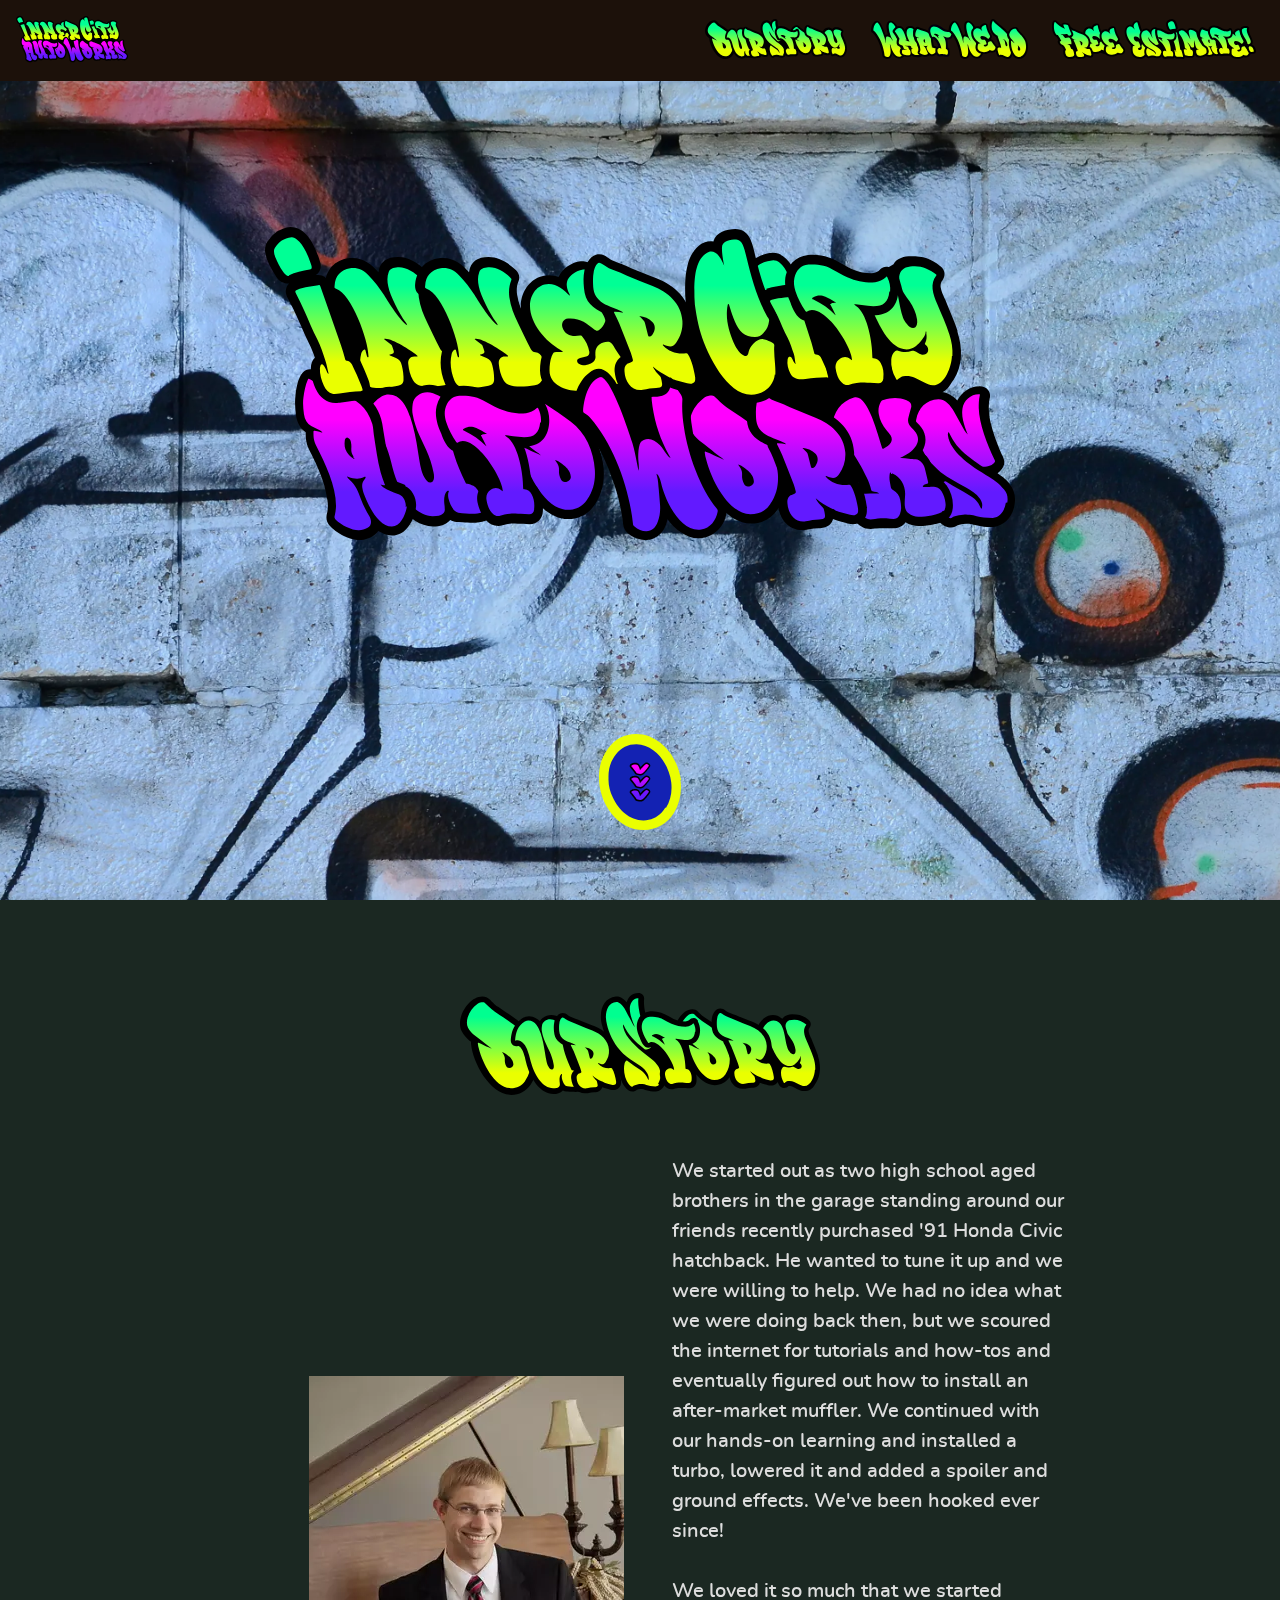
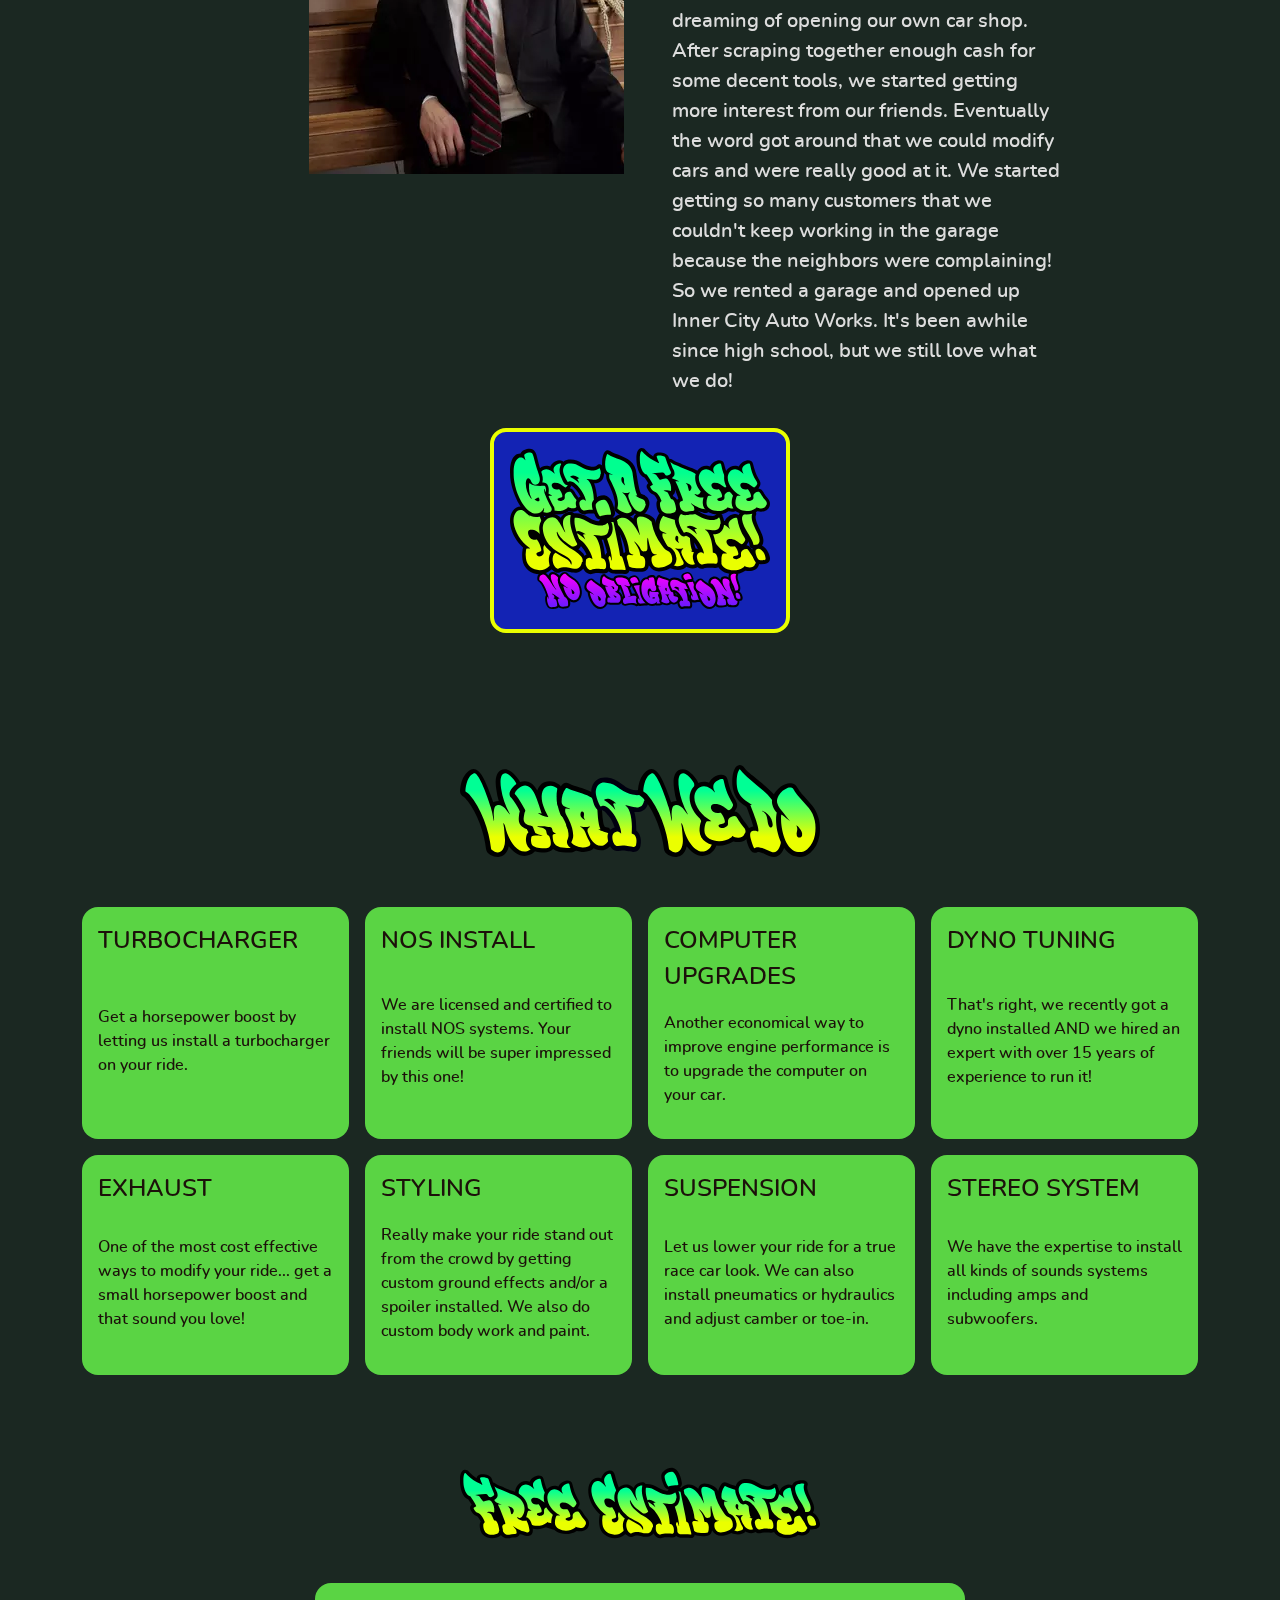
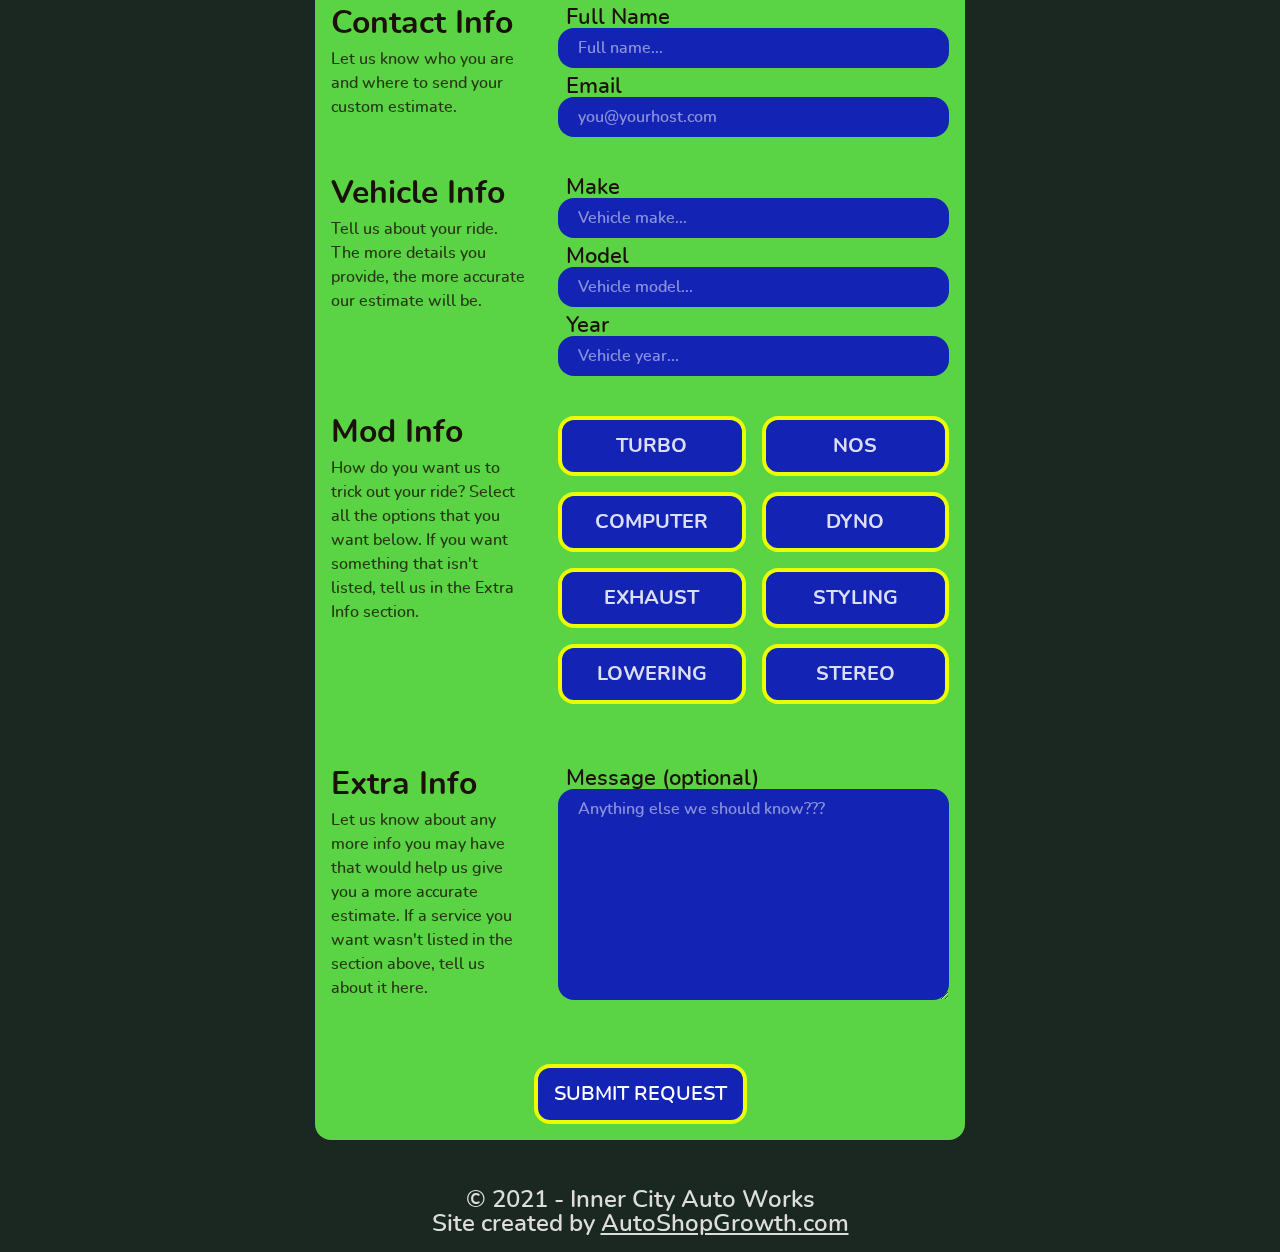
==== commit b7311288: "Fixed the styling for the form mods selection. Added the story to Our Story. Added two photos of the" ====
--- a/index.html
+++ b/index.html
@@ -89,9 +89,9 @@
     </picture>
 
     <div id="text-story">
-      <p>As a web developer, I know how important it is to have an eye-catching, easy-to-use, conversion centered website that reflects your style and radiates your brand. Let me make one for you!</p>
+      <p>We started out as two high school aged brothers in the garage standing around our friends recently purchased '91 Honda Civic hatchback. He wanted to tune it up and we were willing to help. We had no idea what we were doing back then, but we scoured the internet for tutorials and how-tos and eventually figured out how to install an after-market muffler. We continued with our hands-on learning and installed a turbo, lowered it and added a spoiler and ground effects. We've been hooked ever since!</p>
       <br>
-      <p>Do you know there is much more to a successful web presence than just having a good looking website? You need to get your site in front of the right people in order to make sales. From setting up advertising campaigns, managing social media, and improving SEO (Search Engine Optimization), it can be a lot to learn and manage on your own. I can help your business grow in all of these areas and more!</p>
+      <p>We loved it so much that we started dreaming of opening our own car shop. After scraping together enough cash for some decent tools, we started getting more interest from our friends. Eventually the word got around that we could modify cars and were really good at it. We started getting so many customers that we couldn't keep working in the garage because the neighbors were complaining! So we rented a garage and opened up Inner City Auto Works. It's been awhile since high school, but we still love what we do!</p>
     </div>
     <a class="cta btn" href="#free-estimate"><img class="cta-btn-img" src="/images/get-a-free-estimate.svg" width="75" height="47" alt="Get A Free Estimate: Go to the Free Estimate section."></a>
   </section>
@@ -134,13 +134,13 @@
       </div>
 
       <div class="card">
-        <h2 class="card-title">LOWERING</h2>
-        <p class="card-snippet"></p>
+        <h2 class="card-title">SUSPENSION</h2>
+        <p class="card-snippet">Let us lower your ride for a true race car look. We can also install pneumatics or hydraulics and adjust camber or toe-in.</p>
       </div>
 
       <div class="card">
         <h2 class="card-title">STEREO SYSTEM</h2>
-        <p class="card-snippet"></p>
+        <p class="card-snippet">We have the expertise to install all kinds of sounds systems including amps and subwoofers.</p>
       </div>
 
     </div>
--- a/css/style.min.css
+++ b/css/style.min.css
@@ -1,2 +1,4 @@
-*{-webkit-box-sizing:border-box;box-sizing:border-box;margin:0;padding:0;scrollbar-color:#333 #1b2822;scroll-behavior:smooth}*::-webkit-scrollbar{width:1rem}*::-webkit-scrollbar-track{background:#1b2822}*::-webkit-scrollbar-thumb{background-color:#aaa;border-radius:20px;border:3px solid #1b2822}:focus{border:3px solid #621aff}.btn{text-decoration:none;font-family:"Nunito",sans-serif;font-size:1.25rem;padding:1rem;color:#fff;background-color:#1323b4;border-radius:1rem;text-align:center;-webkit-transition-duration:0.4s;transition-duration:0.4s;border:0.25rem solid #eaff00;z-index:5;cursor:pointer}.btn:hover,.btn:active{background-color:#621aff}.no-webp .body-background{background:#333 url("/images/metal-fence-2QH6ERY.jpg") no-repeat center center/cover;background-attachment:fixed;background-color:#1b2822;height:100vh;width:auto;z-index:-10}.webp .body-background{background:#333 url("/images/metal-fence-2QH6ERY.webp") no-repeat center center/cover;background-attachment:fixed;background-color:#1b2822;height:100vh;width:auto;z-index:-10}.dimmer{background-color:#000;position:fixed;bottom:0;height:100vh;width:100vw;z-index:-5;opacity:0.75}.heading{width:80%;max-width:360px;height:auto;margin-top:3rem;margin-bottom:1rem}@media (min-width: 600px){.heading{height:8rem;width:auto}}#story-section{color:#ddd;font-family:"Nunito",sans-serif;display:-ms-grid;display:grid;-ms-grid-columns:fit-content;grid-template-columns:-webkit-fit-content;grid-template-columns:fit-content;row-gap:1rem;-webkit-column-gap:1rem;column-gap:1rem;-webkit-box-pack:center;-ms-flex-pack:center;justify-content:center;padding:0 1rem 2rem 1rem}@media (min-width: 600px){#story-section{-ms-grid-columns:(1fr)[2];grid-template-columns:repeat(2, 1fr);-webkit-column-gap:2rem;column-gap:2rem}}#story-section picture{-ms-grid-column-align:center;justify-self:center;-ms-flex-item-align:center;-ms-grid-row-align:center;align-self:center}@media (min-width: 768px){#story-section picture{-ms-grid-column-align:end;justify-self:end}}#story-section picture .story-pic{width:100%;max-width:300px;height:auto}@media (min-width: 768px){#story-section picture .story-pic{max-width:315px}}#story-section #text-story{place-self:center;padding:1rem;max-width:425px;font-size:1.25rem;line-height:1.5}@media (min-width: 768px){#story-section #text-story{-ms-grid-column-align:start;justify-self:start}}#story-section #story-heading{grid-column:1 / -1;place-self:center}#story-section .cta{grid-column:1 / -1;place-self:center;width:100%;max-width:300px;-ms-grid-column-align:center;justify-self:center}#story-section .cta-btn-img{height:auto;width:100%}#services-section{display:-ms-grid;display:grid;gap:1rem;justify-items:center;grid-template-areas:"anchor" "title" "gallery"}#services-section .gallery{-ms-grid-row:3;-ms-grid-column:1;grid-area:gallery;display:-ms-grid;display:grid;gap:1rem;-ms-grid-columns:(minmax(240px, 1fr))[auto-fit];grid-template-columns:repeat(auto-fit, minmax(240px, 1fr));padding:0 1rem}.card{background-color:rgba(106,255,77,0.8);width:100%;padding:1rem;border-radius:1rem;display:-ms-grid;display:grid;-ms-grid-columns:1fr;grid-template-columns:1fr;line-height:1.5}.card .card-title{font-family:"Nunito",sans-serif;color:#1C110A;font-weight:normal;font-size:1.5rem;padding-bottom:1rem}.card .card-snippet{font-family:"Nunito",sans-serif;color:#1C110A;padding-bottom:1rem}#quote-section{display:-ms-grid;display:grid;font-family:"Nunito",sans-serif;justify-items:center;padding:0 1rem;-ms-grid-columns:1fr;grid-template-columns:1fr}@media (min-width: 600px){#quote-section{-ms-grid-columns:1fr, 2fr;grid-template-columns:1fr, 2fr}}#quote-section p{color:rgba(26,16,9,0.8);line-height:1.5}#quote-section h1{font-family:"Nunito",sans-serif;color:#1C110A;font-size:2rem;line-height:1.5}#quote-section .top-heading{margin:0}#quote-section #quote-form{display:-ms-grid;display:grid;-ms-grid-columns:1fr;grid-template-columns:1fr;width:100%;max-width:650px;background-color:rgba(106,255,77,0.8);border-radius:1rem;padding:1rem;margin-bottom:2rem;gap:0.5rem}@media (min-width: 600px){#quote-section #quote-form{-ms-grid-columns:1fr 2fr;grid-template-columns:1fr 2fr;gap:2rem}}#quote-section #quote-form label{font-family:"Nunito",sans-serif;color:#1C110A;font-size:1rem;margin-left:0.5rem;margin-top:0.5rem}@media (min-width: 768px){#quote-section #quote-form label{font-size:1.35rem}}#quote-section #quote-form .hidden{display:none}#quote-section #quote-form .input-field{background-color:#1323b4;color:#fff;font-family:"Nunito",sans-serif;font-size:1rem;padding:0.75rem 1.25rem;border:none;outline:none;border-radius:1rem}#quote-section #quote-form .input-field:focus{background-color:#621aff}#quote-section #quote-form textarea{height:100%;font-size:1rem}#quote-section #quote-form .recaptcha-container{grid-column:1 / -1;place-self:center}#quote-section #quote-form .g-recaptcha{transform:scale(0.76);-webkit-transform:scale(0.76);transform-origin:0 0;-webkit-transform-origin:0 0}@media (min-width: 600px){#quote-section #quote-form .g-recaptcha{transform:none;-webkit-transform:none}}#quote-section #quote-form input[type="submit"]{grid-column:1 / -1;text-transform:uppercase;width:-webkit-fit-content;width:-moz-fit-content;width:fit-content;place-self:center}#quote-section #quote-form input[type="image"]{width:100%;height:auto}#quote-section #quote-form .mod-choices{display:-ms-grid;display:grid;-ms-grid-columns:(minmax(140px, 1fr))[auto-fit];grid-template-columns:repeat(auto-fit, minmax(140px, 1fr));gap:1rem;margin-top:0.5rem;margin-bottom:1.5rem}#quote-section #quote-form .mod-choices input{opacity:0;position:fixed;width:0;-webkit-transition-duration:0.25s;transition-duration:0.25s}#quote-section #quote-form .mod-choices input:hover+label,#quote-section #quote-form .mod-choices input:focus+label{background-color:#621aff}#quote-section #quote-form .mod-choices input:checked+label{border-color:#f0f;background-color:#621aff}#quote-section #quote-form .mod-choices label{color:rgba(255,255,255,0.85);padding:1rem 0;font-size:1.25rem;font-weight:700;margin:0;text-transform:uppercase;background-color:#1323b4;border-radius:1rem;border:0.25rem solid #eaff00;text-align:center;-webkit-transition-duration:0.25s;transition-duration:0.25s}#quote-section #quote-form .mod-choices label:hover,#quote-section #quote-form .mod-choices label:focus{background-color:#621aff}.form-fields{display:-webkit-box;display:-ms-flexbox;display:flex;-webkit-box-orient:vertical;-webkit-box-direction:normal;-ms-flex-direction:column;flex-direction:column;padding-bottom:1.5rem}@media (min-width: 768px){.form-fields{padding-bottom:0}}::-webkit-input-placeholder{color:white;opacity:0.5}::-moz-placeholder{color:white;opacity:0.5}:-ms-input-placeholder{color:white;opacity:0.5}:-moz-placeholder{color:white;opacity:0.5}footer{display:-webkit-box;display:-ms-flexbox;display:flex;-webkit-box-pack:center;-ms-flex-pack:center;justify-content:center;-webkit-box-align:center;-ms-flex-align:center;align-items:center;-webkit-box-orient:vertical;-webkit-box-direction:normal;-ms-flex-direction:column;flex-direction:column;color:#ddd;font-family:"Nunito",sans-serif;font-size:0.75rem;padding:1rem}footer p{font-size:0.7rem;margin:0 0.5rem}@media (min-width: 375px){footer p{font-size:1rem}}@media (min-width: 768px){footer p{font-size:1.5rem}}footer a{color:#ddd}footer a:hover{color:#eaff00}
+*{box-sizing:border-box;margin:0;padding:0;scrollbar-color:#333 #1b2822;scroll-behavior:smooth}*::-webkit-scrollbar{width:1rem}*::-webkit-scrollbar-track{background:#1b2822}*::-webkit-scrollbar-thumb{background-color:#aaa;border-radius:20px;border:3px solid #1b2822}:focus{border:3px solid #621aff}.btn{text-decoration:none;font-family:"Nunito",sans-serif;font-size:1.25rem;padding:1rem;color:#fff;background-color:#1323b4;border-radius:1rem;text-align:center;transition-duration:0.4s;border:0.25rem solid #eaff00;z-index:5;cursor:pointer}.btn:hover,.btn:active{background-color:#621aff}.no-webp .body-background{background:#333 url("/images/metal-fence-2QH6ERY.jpg") no-repeat center center/cover;background-attachment:fixed;background-color:#1b2822;height:100vh;width:auto;z-index:-10}.webp .body-background{background:#333 url("/images/metal-fence-2QH6ERY.webp") no-repeat center center/cover;background-attachment:fixed;background-color:#1b2822;height:100vh;width:auto;z-index:-10}.dimmer{background-color:#000;position:fixed;bottom:0;height:100vh;width:100vw;z-index:-5;opacity:0.75}.heading{width:80%;max-width:360px;height:auto;margin-top:3rem;margin-bottom:1rem}@media (min-width: 600px){.heading{height:8rem;width:auto}}#story-section{color:#ddd;font-family:"Nunito",sans-serif;display:grid;grid-template-columns:fit-content;row-gap:1rem;column-gap:1rem;justify-content:center;padding:0 1rem 2rem 1rem}@media (min-width: 600px){#story-section{grid-template-columns:repeat(2, 1fr);column-gap:2rem}}#story-section picture{justify-self:center;align-self:center}@media (min-width: 768px){#story-section picture{justify-self:end}}#story-section picture .story-pic{width:100%;max-width:300px;height:auto}@media (min-width: 768px){#story-section picture .story-pic{max-width:315px}}#story-section #text-story{place-self:center;padding:1rem;max-width:425px;font-size:1.25rem;line-height:1.5}@media (min-width: 768px){#story-section #text-story{justify-self:start}}#story-section #story-heading{grid-column:1 / -1;place-self:center}#story-section .cta{grid-column:1 / -1;place-self:center;width:100%;max-width:300px;justify-self:center}#story-section .cta-btn-img{height:auto;width:100%}#services-section{display:grid;gap:1rem;justify-items:center;grid-template-areas:"anchor"+ "title"+ "gallery"}#services-section .gallery{grid-area:gallery;display:grid;gap:1rem;grid-template-columns:repeat(auto-fit, minmax(240px, 1fr));padding:0 1rem}.card{background-color:rgba(106,255,77,0.8);width:100%;padding:1rem;border-radius:1rem;display:grid;grid-template-columns:1fr;line-height:1.5}.card .card-title{font-family:"Nunito",sans-serif;color:#1C110A;font-weight:normal;font-size:1.5rem;padding-bottom:1rem}.card .card-snippet{font-family:"Nunito",sans-serif;color:#1C110A;padding-bottom:1rem}#quote-section{display:grid;font-family:"Nunito",sans-serif;justify-items:center;padding:0 1rem;grid-template-columns:1fr}@media (min-width: 600px){#quote-section{grid-template-columns:1fr, 2fr}}#quote-section p{color:rgba(26,16,9,0.8);line-height:1.5}#quote-section h1{font-family:"Nunito",sans-serif;color:#1C110A;font-size:2rem;line-height:1.5}#quote-section .top-heading{margin:0}#quote-section #quote-form{display:grid;grid-template-columns:1fr;width:100%;max-width:650px;background-color:rgba(106,255,77,0.8);border-radius:1rem;padding:1rem;margin-bottom:2rem;gap:0.5rem}@media (min-width: 600px){#quote-section #quote-form{grid-template-columns:1fr 2fr;gap:2rem}}#quote-section #quote-form label{font-family:"Nunito",sans-serif;color:#1C110A;font-size:1rem;margin-left:0.5rem;margin-top:0.5rem}@media (min-width: 768px){#quote-section #quote-form label{font-size:1.35rem}}#quote-section #quote-form .hidden{display:none}#quote-section #quote-form .input-field{background-color:#1323b4;color:#fff;font-family:"Nunito",sans-serif;font-size:1rem;padding:0.75rem 1.25rem;border:none;outline:none;border-radius:1rem}#quote-section #quote-form .input-field:focus{background-color:#621aff}#quote-section #quote-form textarea{height:100%;font-size:1rem}#quote-section #quote-form .recaptcha-container{grid-column:1 / -1;place-self:center}#quote-section #quote-form .g-recaptcha{transform:scale(0.76);-webkit-transform:scale(0.76);transform-origin:0 0;-webkit-transform-origin:0 0}@media (min-width: 600px){#quote-section #quote-form .g-recaptcha{transform:none;-webkit-transform:none}}#quote-section #quote-form input[type="submit"]{grid-column:1 / -1;text-transform:uppercase;width:fit-content;place-self:center}#quote-section #quote-form input[type="image"]{width:100%;height:auto}#quote-section #quote-form .mod-choices{display:grid;grid-template-columns:repeat(auto-fit, minmax(140px, 1fr));gap:1rem;margin-top:0.5rem;margin-bottom:1.5rem}#quote-section #quote-form .mod-choices input{opacity:0;position:fixed;width:0;transition-duration:0.25s}#quote-section #quote-form .mod-choices input:hover+label,#quote-section #quote-form .mod-choices input:focus+label{background-color:#621aff}#quote-section #quote-form .mod-choices input:checked+label{border-color:#f0f}#quote-section #quote-form .mod-choices label{color:rgba(255,255,255,0.85);padding:1rem 0;font-size:1.25rem;font-weight:700;margin:0;text-transform:uppercase;background-color:#1323b4;border-radius:1rem;border:0.25rem solid #eaff00;text-align:center;transition-duration:0.25s}#quote-section #quote-form .mod-choices label:hover,#quote-section #quote-form .mod-choices label:focus{background-color:#621aff}.form-fields{display:flex;flex-direction:column;padding-bottom:1.5rem}@media (min-width: 768px){.form-fields{padding-bottom:0}}::-webkit-input-placeholder{color:white;opacity:0.5}::-moz-placeholder{color:white;opacity:0.5}:-ms-input-placeholder{color:white;opacity:0.5}:-moz-placeholder{color:white;opacity:0.5}footer{display:flex;justify-content:center;align-items:center;flex-direction:column;color:#ddd;font-family:"Nunito",sans-serif;font-size:0.75rem;padding:1rem}footer p{font-size:0.7rem;margin:0 0.5rem}@media (min-width: 375px){footer p{font-size:1rem}}@media (min-width: 768px){footer p{font-size:1.5rem}}footer a{color:#ddd}footer a:hover{color:#eaff00}
 /*# sourceMappingURL=style.min.css.map */--- a/css/style.min.css
+++ b/css/style.min.css
@@ -1,2 +1,4 @@
-*{-webkit-box-sizing:border-box;box-sizing:border-box;margin:0;padding:0;scrollbar-color:#333 #1b2822;scroll-behavior:smooth}*::-webkit-scrollbar{width:1rem}*::-webkit-scrollbar-track{background:#1b2822}*::-webkit-scrollbar-thumb{background-color:#aaa;border-radius:20px;border:3px solid #1b2822}:focus{border:3px solid #621aff}.btn{text-decoration:none;font-family:"Nunito",sans-serif;font-size:1.25rem;padding:1rem;color:#fff;background-color:#1323b4;border-radius:1rem;text-align:center;-webkit-transition-duration:0.4s;transition-duration:0.4s;border:0.25rem solid #eaff00;z-index:5;cursor:pointer}.btn:hover,.btn:active{background-color:#621aff}.no-webp .body-background{background:#333 url("/images/metal-fence-2QH6ERY.jpg") no-repeat center center/cover;background-attachment:fixed;background-color:#1b2822;height:100vh;width:auto;z-index:-10}.webp .body-background{background:#333 url("/images/metal-fence-2QH6ERY.webp") no-repeat center center/cover;background-attachment:fixed;background-color:#1b2822;height:100vh;width:auto;z-index:-10}.dimmer{background-color:#000;position:fixed;bottom:0;height:100vh;width:100vw;z-index:-5;opacity:0.75}.heading{width:80%;max-width:360px;height:auto;margin-top:3rem;margin-bottom:1rem}@media (min-width: 600px){.heading{height:8rem;width:auto}}#story-section{color:#ddd;font-family:"Nunito",sans-serif;display:-ms-grid;display:grid;-ms-grid-columns:fit-content;grid-template-columns:-webkit-fit-content;grid-template-columns:fit-content;row-gap:1rem;-webkit-column-gap:1rem;column-gap:1rem;-webkit-box-pack:center;-ms-flex-pack:center;justify-content:center;padding:0 1rem 2rem 1rem}@media (min-width: 600px){#story-section{-ms-grid-columns:(1fr)[2];grid-template-columns:repeat(2, 1fr);-webkit-column-gap:2rem;column-gap:2rem}}#story-section picture{-ms-grid-column-align:center;justify-self:center;-ms-flex-item-align:center;-ms-grid-row-align:center;align-self:center}@media (min-width: 768px){#story-section picture{-ms-grid-column-align:end;justify-self:end}}#story-section picture .story-pic{width:100%;max-width:300px;height:auto}@media (min-width: 768px){#story-section picture .story-pic{max-width:315px}}#story-section #text-story{place-self:center;padding:1rem;max-width:425px;font-size:1.25rem;line-height:1.5}@media (min-width: 768px){#story-section #text-story{-ms-grid-column-align:start;justify-self:start}}#story-section #story-heading{grid-column:1 / -1;place-self:center}#story-section .cta{grid-column:1 / -1;place-self:center;width:100%;max-width:300px;-ms-grid-column-align:center;justify-self:center}#story-section .cta-btn-img{height:auto;width:100%}#services-section{display:-ms-grid;display:grid;gap:1rem;justify-items:center;grid-template-areas:"anchor" "title" "gallery"}#services-section .gallery{-ms-grid-row:3;-ms-grid-column:1;grid-area:gallery;display:-ms-grid;display:grid;gap:1rem;-ms-grid-columns:(minmax(240px, 1fr))[auto-fit];grid-template-columns:repeat(auto-fit, minmax(240px, 1fr));padding:0 1rem}.card{background-color:rgba(106,255,77,0.8);width:100%;padding:1rem;border-radius:1rem;display:-ms-grid;display:grid;-ms-grid-columns:1fr;grid-template-columns:1fr;line-height:1.5}.card .card-title{font-family:"Nunito",sans-serif;color:#1C110A;font-weight:normal;font-size:1.5rem;padding-bottom:1rem}.card .card-snippet{font-family:"Nunito",sans-serif;color:#1C110A;padding-bottom:1rem}#quote-section{display:-ms-grid;display:grid;font-family:"Nunito",sans-serif;justify-items:center;padding:0 1rem;-ms-grid-columns:1fr;grid-template-columns:1fr}@media (min-width: 600px){#quote-section{-ms-grid-columns:1fr, 2fr;grid-template-columns:1fr, 2fr}}#quote-section p{color:rgba(26,16,9,0.8);line-height:1.5}#quote-section h1{font-family:"Nunito",sans-serif;color:#1C110A;font-size:2rem;line-height:1.5}#quote-section .top-heading{margin:0}#quote-section #quote-form{display:-ms-grid;display:grid;-ms-grid-columns:1fr;grid-template-columns:1fr;width:100%;max-width:650px;background-color:rgba(106,255,77,0.8);border-radius:1rem;padding:1rem;margin-bottom:2rem;gap:0.5rem}@media (min-width: 600px){#quote-section #quote-form{-ms-grid-columns:1fr 2fr;grid-template-columns:1fr 2fr;gap:2rem}}#quote-section #quote-form label{font-family:"Nunito",sans-serif;color:#1C110A;font-size:1rem;margin-left:0.5rem;margin-top:0.5rem}@media (min-width: 768px){#quote-section #quote-form label{font-size:1.35rem}}#quote-section #quote-form .hidden{display:none}#quote-section #quote-form .input-field{background-color:#1323b4;color:#fff;font-family:"Nunito",sans-serif;font-size:1rem;padding:0.75rem 1.25rem;border:none;outline:none;border-radius:1rem}#quote-section #quote-form .input-field:focus{background-color:#621aff}#quote-section #quote-form textarea{height:100%;font-size:1rem}#quote-section #quote-form .recaptcha-container{grid-column:1 / -1;place-self:center}#quote-section #quote-form .g-recaptcha{transform:scale(0.76);-webkit-transform:scale(0.76);transform-origin:0 0;-webkit-transform-origin:0 0}@media (min-width: 600px){#quote-section #quote-form .g-recaptcha{transform:none;-webkit-transform:none}}#quote-section #quote-form input[type="submit"]{grid-column:1 / -1;text-transform:uppercase;width:-webkit-fit-content;width:-moz-fit-content;width:fit-content;place-self:center}#quote-section #quote-form input[type="image"]{width:100%;height:auto}#quote-section #quote-form .mod-choices{display:-ms-grid;display:grid;-ms-grid-columns:(minmax(140px, 1fr))[auto-fit];grid-template-columns:repeat(auto-fit, minmax(140px, 1fr));gap:1rem;margin-top:0.5rem;margin-bottom:1.5rem}#quote-section #quote-form .mod-choices input{opacity:0;position:fixed;width:0;-webkit-transition-duration:0.25s;transition-duration:0.25s}#quote-section #quote-form .mod-choices input:hover+label,#quote-section #quote-form .mod-choices input:focus+label{background-color:#621aff}#quote-section #quote-form .mod-choices input:checked+label{border-color:#f0f;background-color:#621aff}#quote-section #quote-form .mod-choices label{color:rgba(255,255,255,0.85);padding:1rem 0;font-size:1.25rem;font-weight:700;margin:0;text-transform:uppercase;background-color:#1323b4;border-radius:1rem;border:0.25rem solid #eaff00;text-align:center;-webkit-transition-duration:0.25s;transition-duration:0.25s}#quote-section #quote-form .mod-choices label:hover,#quote-section #quote-form .mod-choices label:focus{background-color:#621aff}.form-fields{display:-webkit-box;display:-ms-flexbox;display:flex;-webkit-box-orient:vertical;-webkit-box-direction:normal;-ms-flex-direction:column;flex-direction:column;padding-bottom:1.5rem}@media (min-width: 768px){.form-fields{padding-bottom:0}}::-webkit-input-placeholder{color:white;opacity:0.5}::-moz-placeholder{color:white;opacity:0.5}:-ms-input-placeholder{color:white;opacity:0.5}:-moz-placeholder{color:white;opacity:0.5}footer{display:-webkit-box;display:-ms-flexbox;display:flex;-webkit-box-pack:center;-ms-flex-pack:center;justify-content:center;-webkit-box-align:center;-ms-flex-align:center;align-items:center;-webkit-box-orient:vertical;-webkit-box-direction:normal;-ms-flex-direction:column;flex-direction:column;color:#ddd;font-family:"Nunito",sans-serif;font-size:0.75rem;padding:1rem}footer p{font-size:0.7rem;margin:0 0.5rem}@media (min-width: 375px){footer p{font-size:1rem}}@media (min-width: 768px){footer p{font-size:1.5rem}}footer a{color:#ddd}footer a:hover{color:#eaff00}
+*{box-sizing:border-box;margin:0;padding:0;scrollbar-color:#333 #1b2822;scroll-behavior:smooth}*::-webkit-scrollbar{width:1rem}*::-webkit-scrollbar-track{background:#1b2822}*::-webkit-scrollbar-thumb{background-color:#aaa;border-radius:20px;border:3px solid #1b2822}:focus{border:3px solid #621aff}.btn{text-decoration:none;font-family:"Nunito",sans-serif;font-size:1.25rem;padding:1rem;color:#fff;background-color:#1323b4;border-radius:1rem;text-align:center;transition-duration:0.4s;border:0.25rem solid #eaff00;z-index:5;cursor:pointer}.btn:hover,.btn:active{background-color:#621aff}.no-webp .body-background{background:#333 url("/images/metal-fence-2QH6ERY.jpg") no-repeat center center/cover;background-attachment:fixed;background-color:#1b2822;height:100vh;width:auto;z-index:-10}.webp .body-background{background:#333 url("/images/metal-fence-2QH6ERY.webp") no-repeat center center/cover;background-attachment:fixed;background-color:#1b2822;height:100vh;width:auto;z-index:-10}.dimmer{background-color:#000;position:fixed;bottom:0;height:100vh;width:100vw;z-index:-5;opacity:0.75}.heading{width:80%;max-width:360px;height:auto;margin-top:3rem;margin-bottom:1rem}@media (min-width: 600px){.heading{height:8rem;width:auto}}#story-section{color:#ddd;font-family:"Nunito",sans-serif;display:grid;grid-template-columns:fit-content;row-gap:1rem;column-gap:1rem;justify-content:center;padding:0 1rem 2rem 1rem}@media (min-width: 600px){#story-section{grid-template-columns:repeat(2, 1fr);column-gap:2rem}}#story-section picture{justify-self:center;align-self:center}@media (min-width: 768px){#story-section picture{justify-self:end}}#story-section picture .story-pic{width:100%;max-width:300px;height:auto}@media (min-width: 768px){#story-section picture .story-pic{max-width:315px}}#story-section #text-story{place-self:center;padding:1rem;max-width:425px;font-size:1.25rem;line-height:1.5}@media (min-width: 768px){#story-section #text-story{justify-self:start}}#story-section #story-heading{grid-column:1 / -1;place-self:center}#story-section .cta{grid-column:1 / -1;place-self:center;width:100%;max-width:300px;justify-self:center}#story-section .cta-btn-img{height:auto;width:100%}#services-section{display:grid;gap:1rem;justify-items:center;grid-template-areas:"anchor"+ "title"+ "gallery"}#services-section .gallery{grid-area:gallery;display:grid;gap:1rem;grid-template-columns:repeat(auto-fit, minmax(240px, 1fr));padding:0 1rem}.card{background-color:rgba(106,255,77,0.8);width:100%;padding:1rem;border-radius:1rem;display:grid;grid-template-columns:1fr;line-height:1.5}.card .card-title{font-family:"Nunito",sans-serif;color:#1C110A;font-weight:normal;font-size:1.5rem;padding-bottom:1rem}.card .card-snippet{font-family:"Nunito",sans-serif;color:#1C110A;padding-bottom:1rem}#quote-section{display:grid;font-family:"Nunito",sans-serif;justify-items:center;padding:0 1rem;grid-template-columns:1fr}@media (min-width: 600px){#quote-section{grid-template-columns:1fr, 2fr}}#quote-section p{color:rgba(26,16,9,0.8);line-height:1.5}#quote-section h1{font-family:"Nunito",sans-serif;color:#1C110A;font-size:2rem;line-height:1.5}#quote-section .top-heading{margin:0}#quote-section #quote-form{display:grid;grid-template-columns:1fr;width:100%;max-width:650px;background-color:rgba(106,255,77,0.8);border-radius:1rem;padding:1rem;margin-bottom:2rem;gap:0.5rem}@media (min-width: 600px){#quote-section #quote-form{grid-template-columns:1fr 2fr;gap:2rem}}#quote-section #quote-form label{font-family:"Nunito",sans-serif;color:#1C110A;font-size:1rem;margin-left:0.5rem;margin-top:0.5rem}@media (min-width: 768px){#quote-section #quote-form label{font-size:1.35rem}}#quote-section #quote-form .hidden{display:none}#quote-section #quote-form .input-field{background-color:#1323b4;color:#fff;font-family:"Nunito",sans-serif;font-size:1rem;padding:0.75rem 1.25rem;border:none;outline:none;border-radius:1rem}#quote-section #quote-form .input-field:focus{background-color:#621aff}#quote-section #quote-form textarea{height:100%;font-size:1rem}#quote-section #quote-form .recaptcha-container{grid-column:1 / -1;place-self:center}#quote-section #quote-form .g-recaptcha{transform:scale(0.76);-webkit-transform:scale(0.76);transform-origin:0 0;-webkit-transform-origin:0 0}@media (min-width: 600px){#quote-section #quote-form .g-recaptcha{transform:none;-webkit-transform:none}}#quote-section #quote-form input[type="submit"]{grid-column:1 / -1;text-transform:uppercase;width:fit-content;place-self:center}#quote-section #quote-form input[type="image"]{width:100%;height:auto}#quote-section #quote-form .mod-choices{display:grid;grid-template-columns:repeat(auto-fit, minmax(140px, 1fr));gap:1rem;margin-top:0.5rem;margin-bottom:1.5rem}#quote-section #quote-form .mod-choices input{opacity:0;position:fixed;width:0;transition-duration:0.25s}#quote-section #quote-form .mod-choices input:hover+label,#quote-section #quote-form .mod-choices input:focus+label{background-color:#621aff}#quote-section #quote-form .mod-choices input:checked+label{border-color:#f0f}#quote-section #quote-form .mod-choices label{color:rgba(255,255,255,0.85);padding:1rem 0;font-size:1.25rem;font-weight:700;margin:0;text-transform:uppercase;background-color:#1323b4;border-radius:1rem;border:0.25rem solid #eaff00;text-align:center;transition-duration:0.25s}#quote-section #quote-form .mod-choices label:hover,#quote-section #quote-form .mod-choices label:focus{background-color:#621aff}.form-fields{display:flex;flex-direction:column;padding-bottom:1.5rem}@media (min-width: 768px){.form-fields{padding-bottom:0}}::-webkit-input-placeholder{color:white;opacity:0.5}::-moz-placeholder{color:white;opacity:0.5}:-ms-input-placeholder{color:white;opacity:0.5}:-moz-placeholder{color:white;opacity:0.5}footer{display:flex;justify-content:center;align-items:center;flex-direction:column;color:#ddd;font-family:"Nunito",sans-serif;font-size:0.75rem;padding:1rem}footer p{font-size:0.7rem;margin:0 0.5rem}@media (min-width: 375px){footer p{font-size:1rem}}@media (min-width: 768px){footer p{font-size:1.5rem}}footer a{color:#ddd}footer a:hover{color:#eaff00}
 /*# sourceMappingURL=style.min.css.map */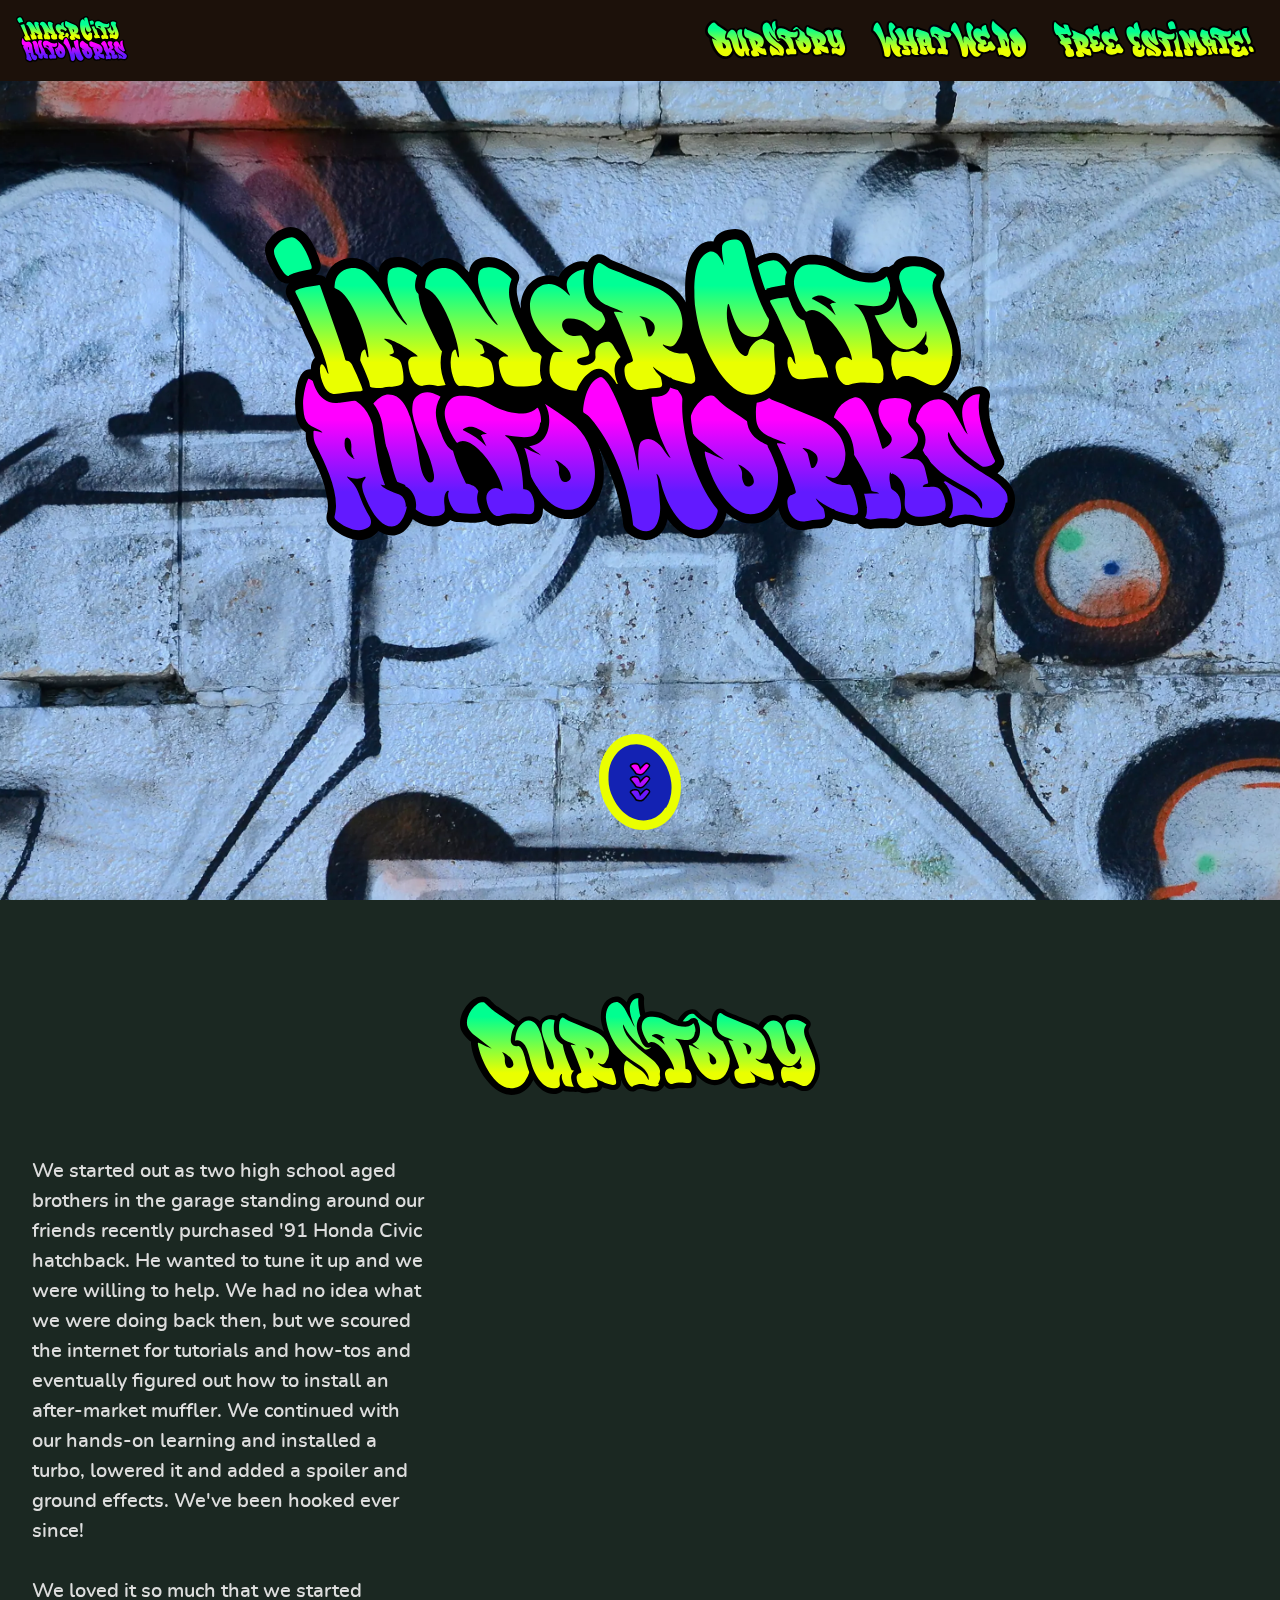
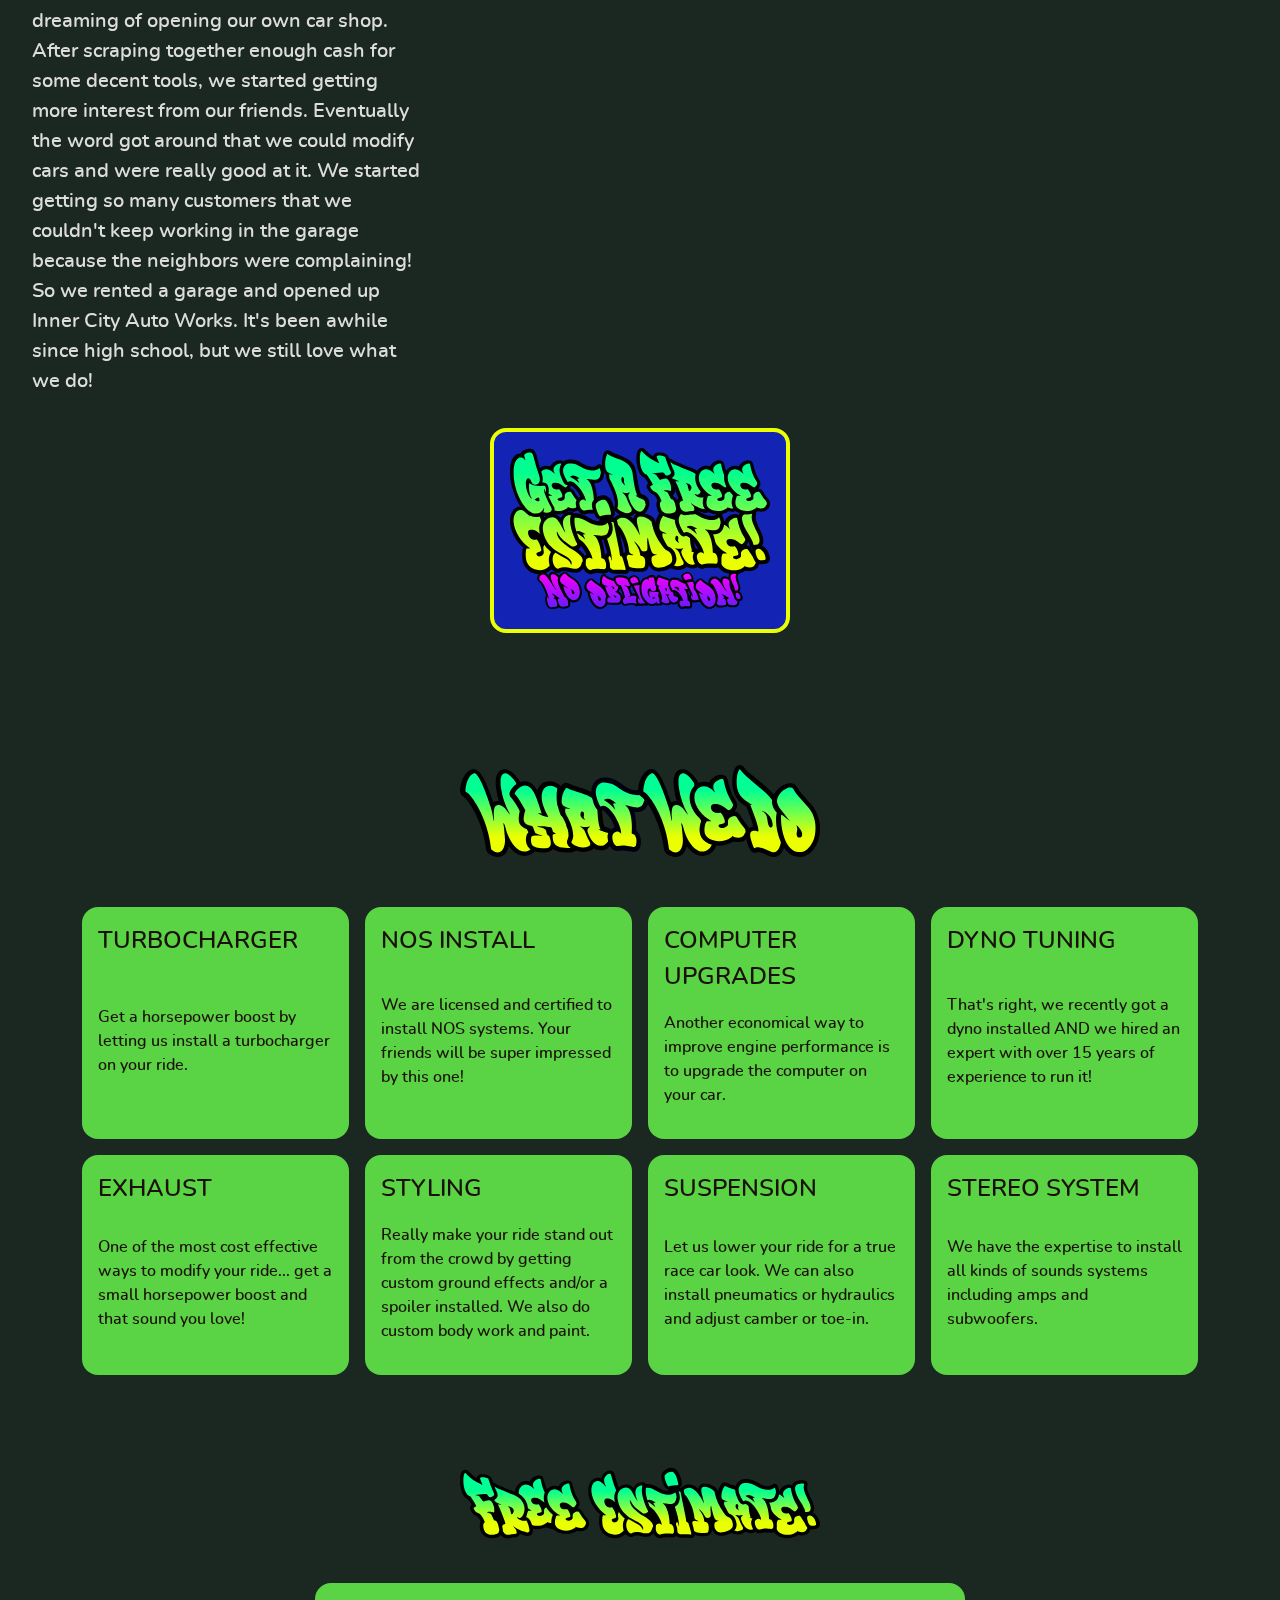
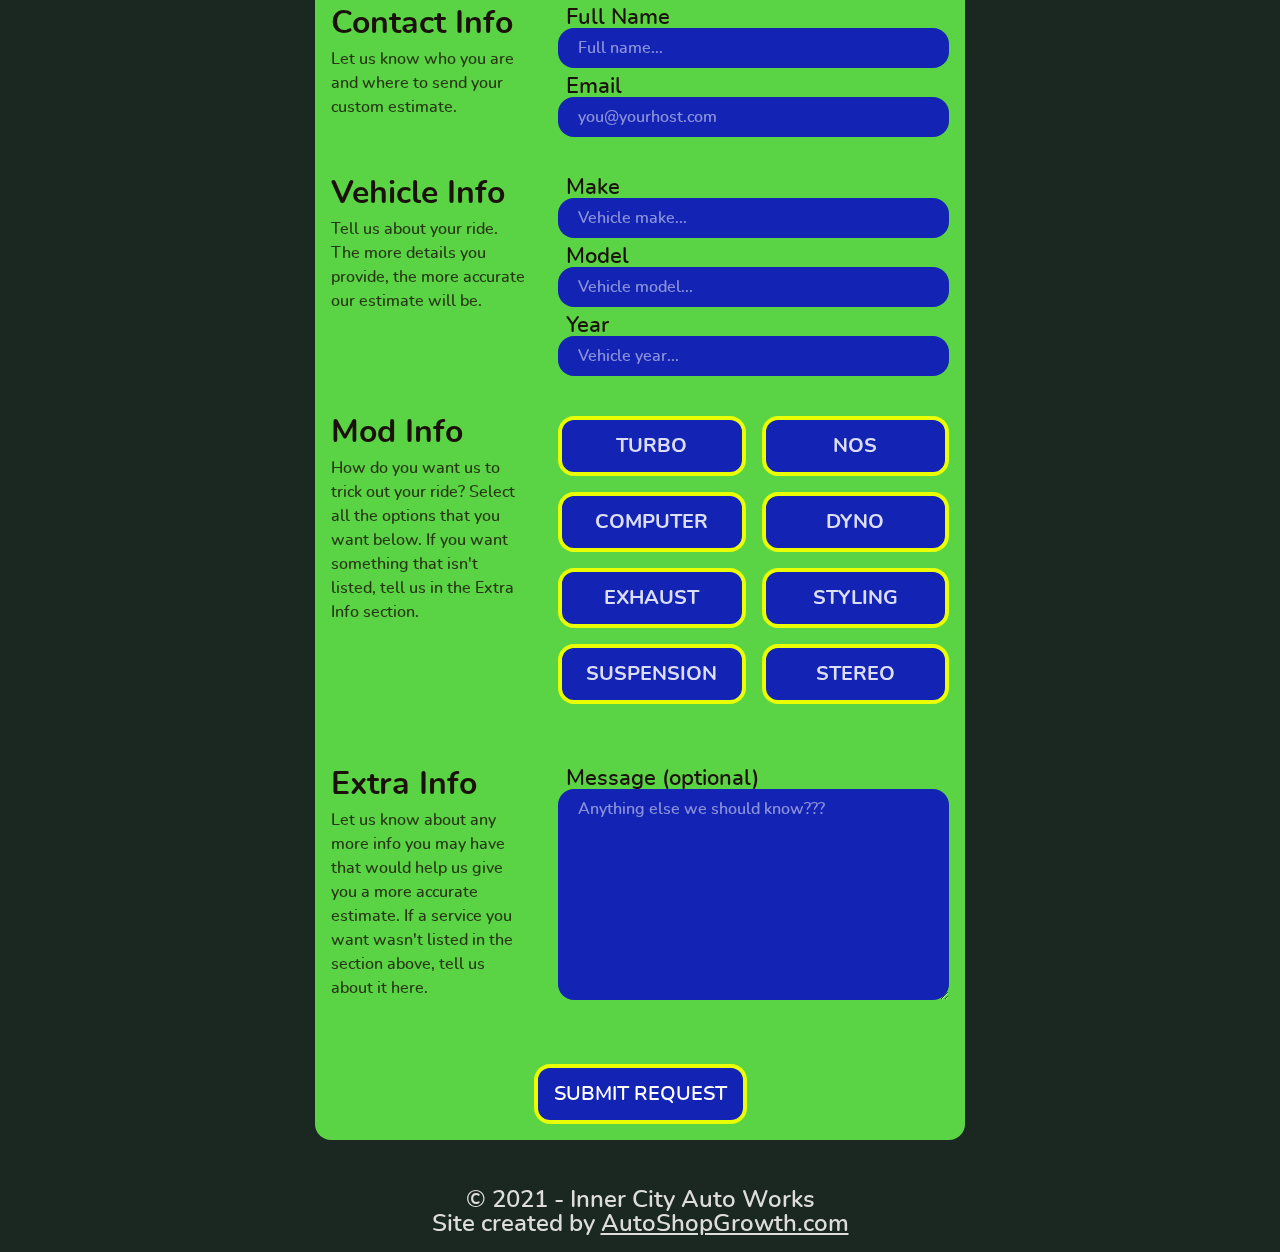
==== commit 35d057f1: "Removed the picture from Our Story." ====
--- a/index.html
+++ b/index.html
@@ -82,11 +82,11 @@
     <div id="our-story">&nbsp;</div>
     <img class="heading" id="story-heading" src="/images/our-story.svg" width="315" height="88" alt="Our Story">
 
-    <picture>
+    <!-- <picture>
       <source class="story-pic" srcset="images/james-heilinger.webp" type="image/webp">
       <source class="story-pic" srcset="images/james-heilinger.jpg" type="image/jpeg">
       <img class="story-pic" src="images/james-heilinger.jpg" width="300" height="380" alt="Photo of James Heilinger">
-    </picture>
+    </picture> -->
 
     <div id="text-story">
       <p>We started out as two high school aged brothers in the garage standing around our friends recently purchased '91 Honda Civic hatchback. He wanted to tune it up and we were willing to help. We had no idea what we were doing back then, but we scoured the internet for tutorials and how-tos and eventually figured out how to install an after-market muffler. We continued with our hands-on learning and installed a turbo, lowered it and added a spoiler and ground effects. We've been hooked ever since!</p>
@@ -205,8 +205,8 @@
         <input type="checkbox" name="styling" id="styling" value="styling" tabindex="0" class="choice">
         <label for="styling" class="choice-label">styling</label>
 
-        <input type="checkbox" name="lowering" id="lowering" value="lowering" tabindex="0" class="choice">
-        <label for="lowering" class="choice-label">lowering</label>
+        <input type="checkbox" name="suspension" id="suspension" value="suspension" tabindex="0" class="choice">
+        <label for="suspension" class="choice-label">suspension</label>
 
         <input type="checkbox" name="stereo" id="stereo" value="stereo" tabindex="0" class="choice">
         <label for="stereo" class="choice-label">stereo</label>
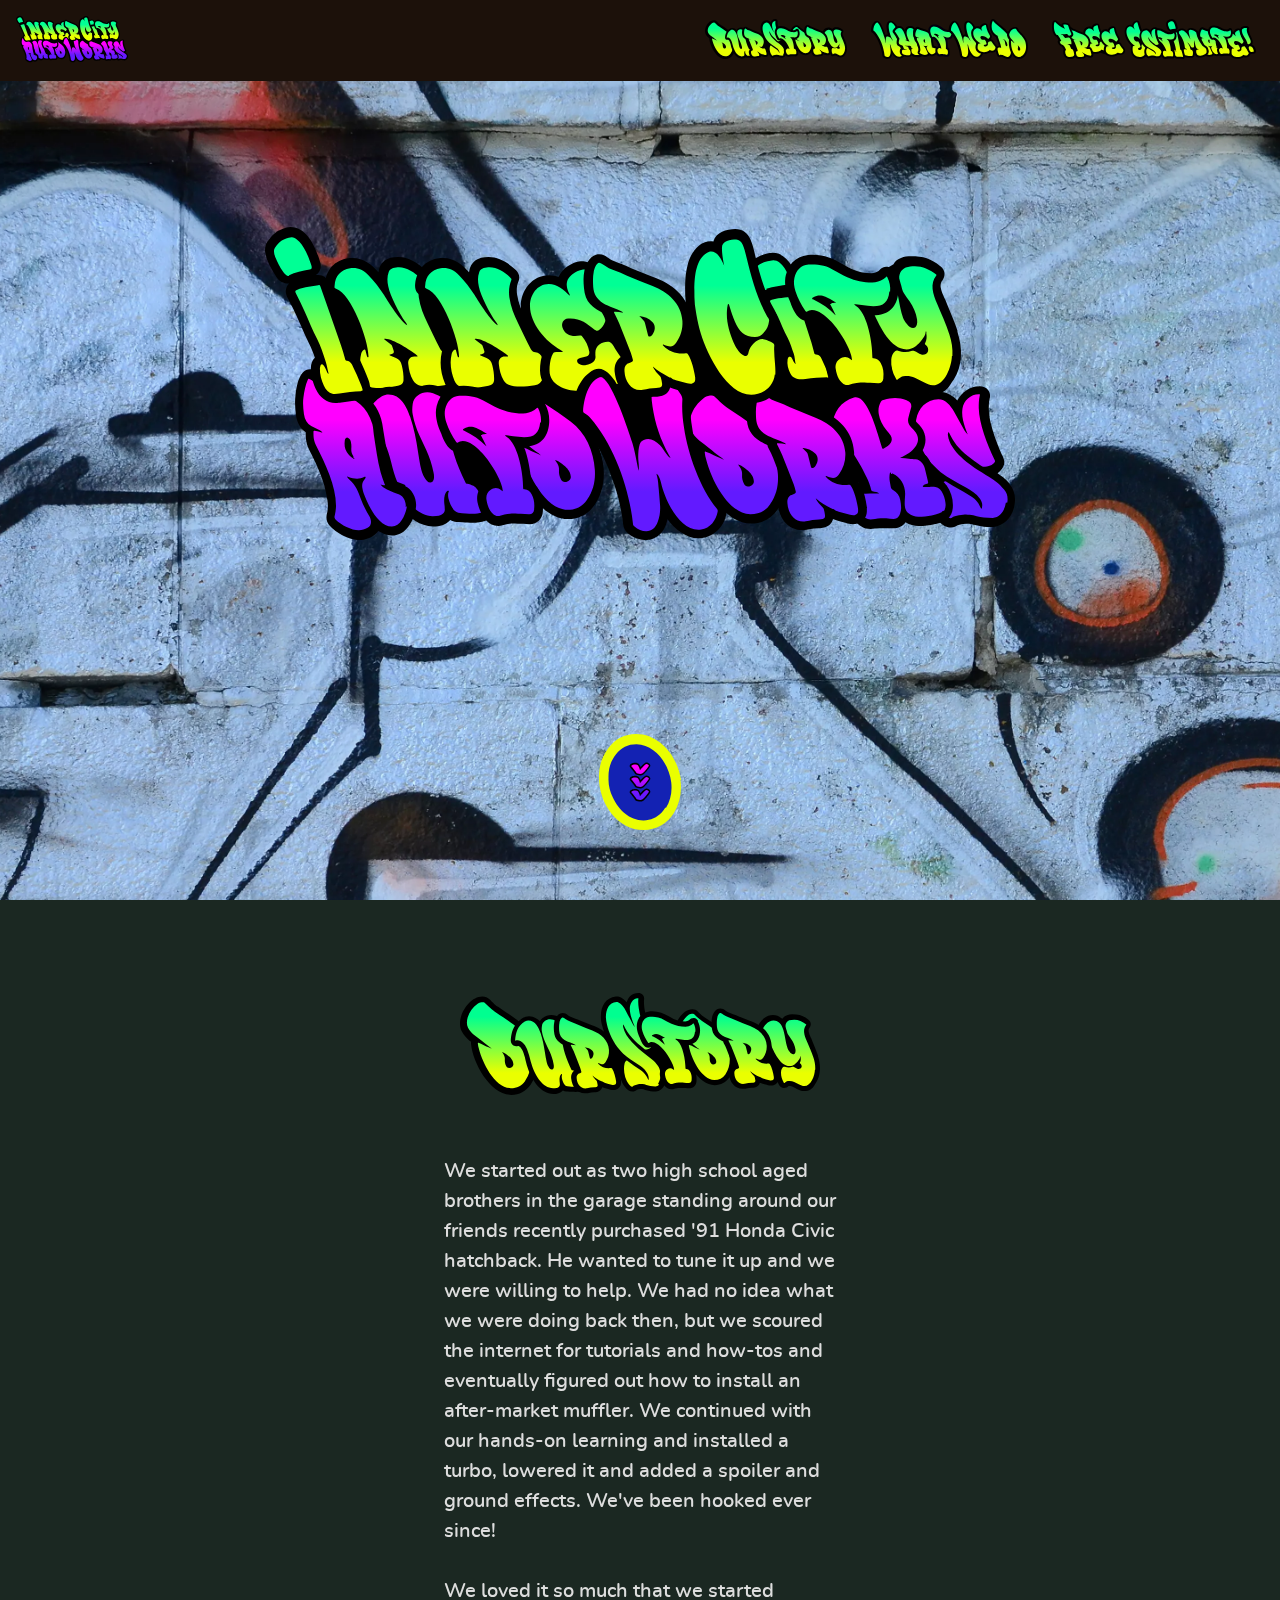
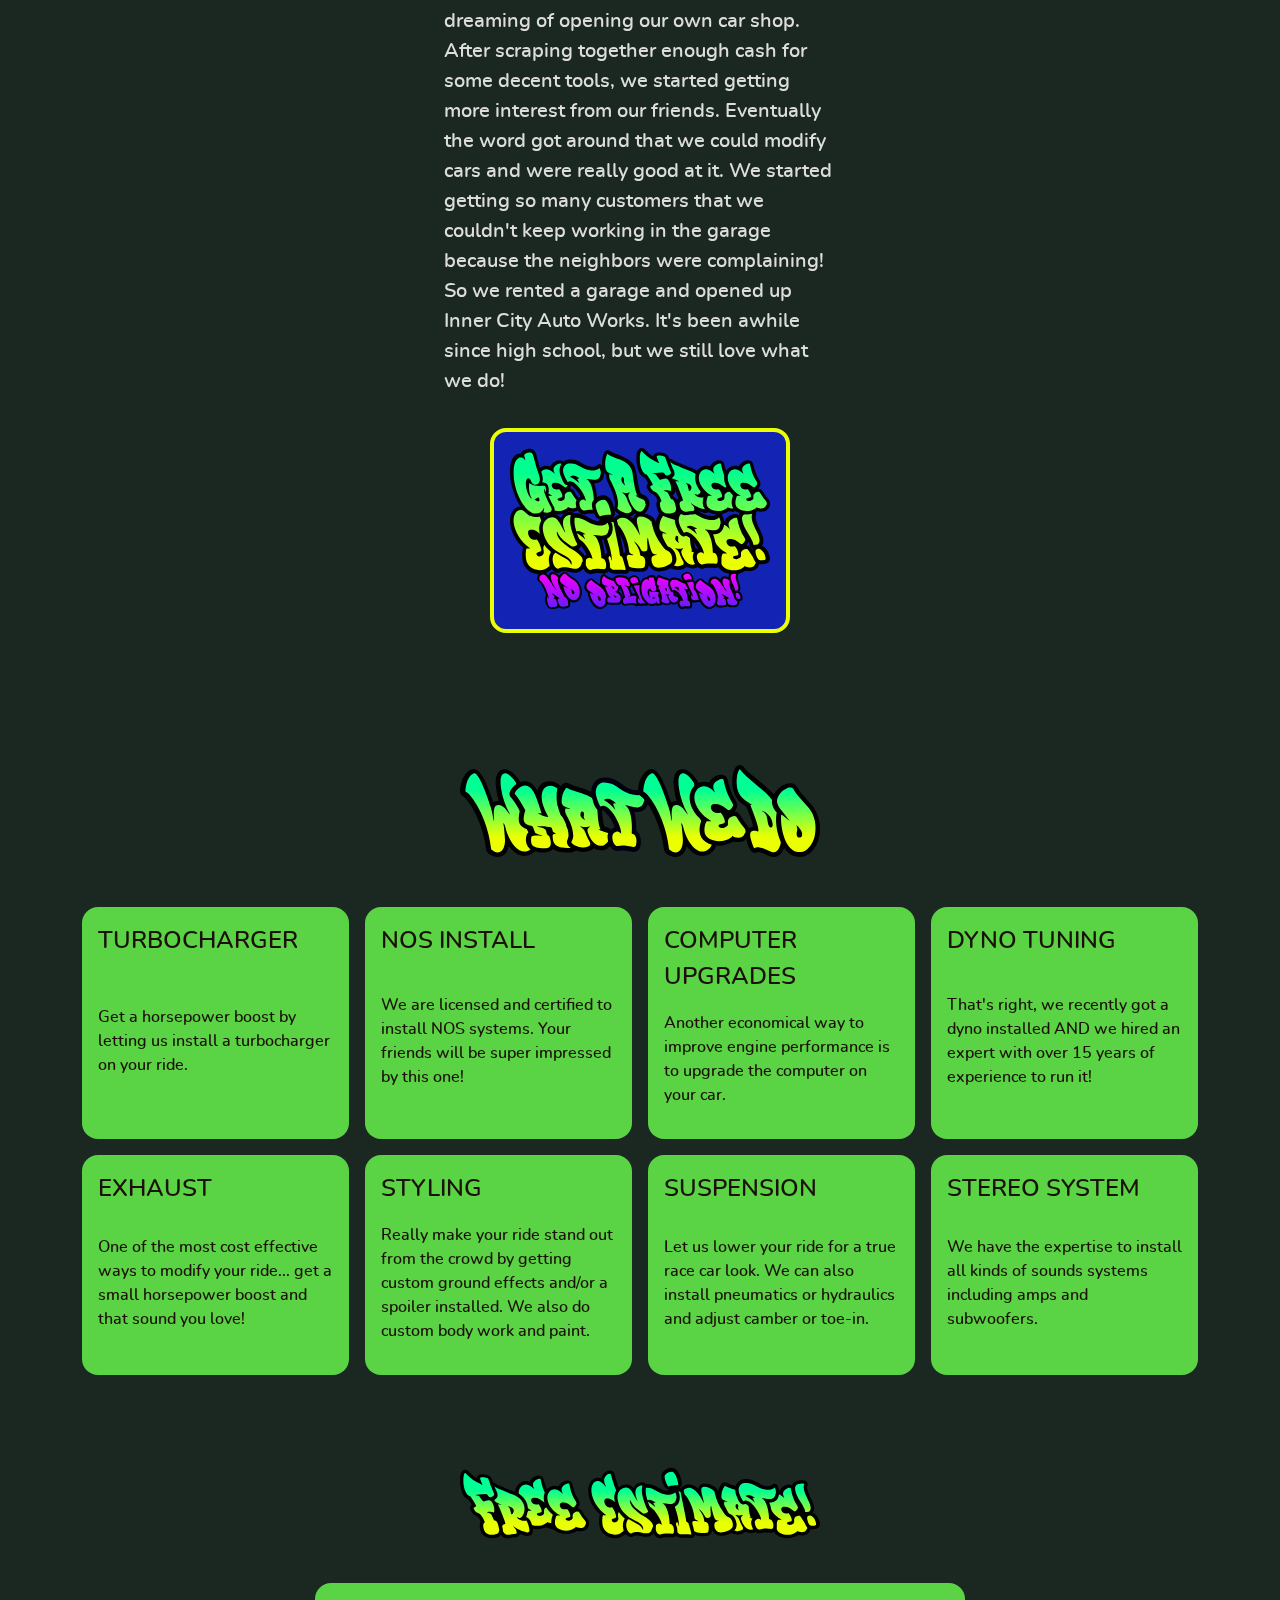
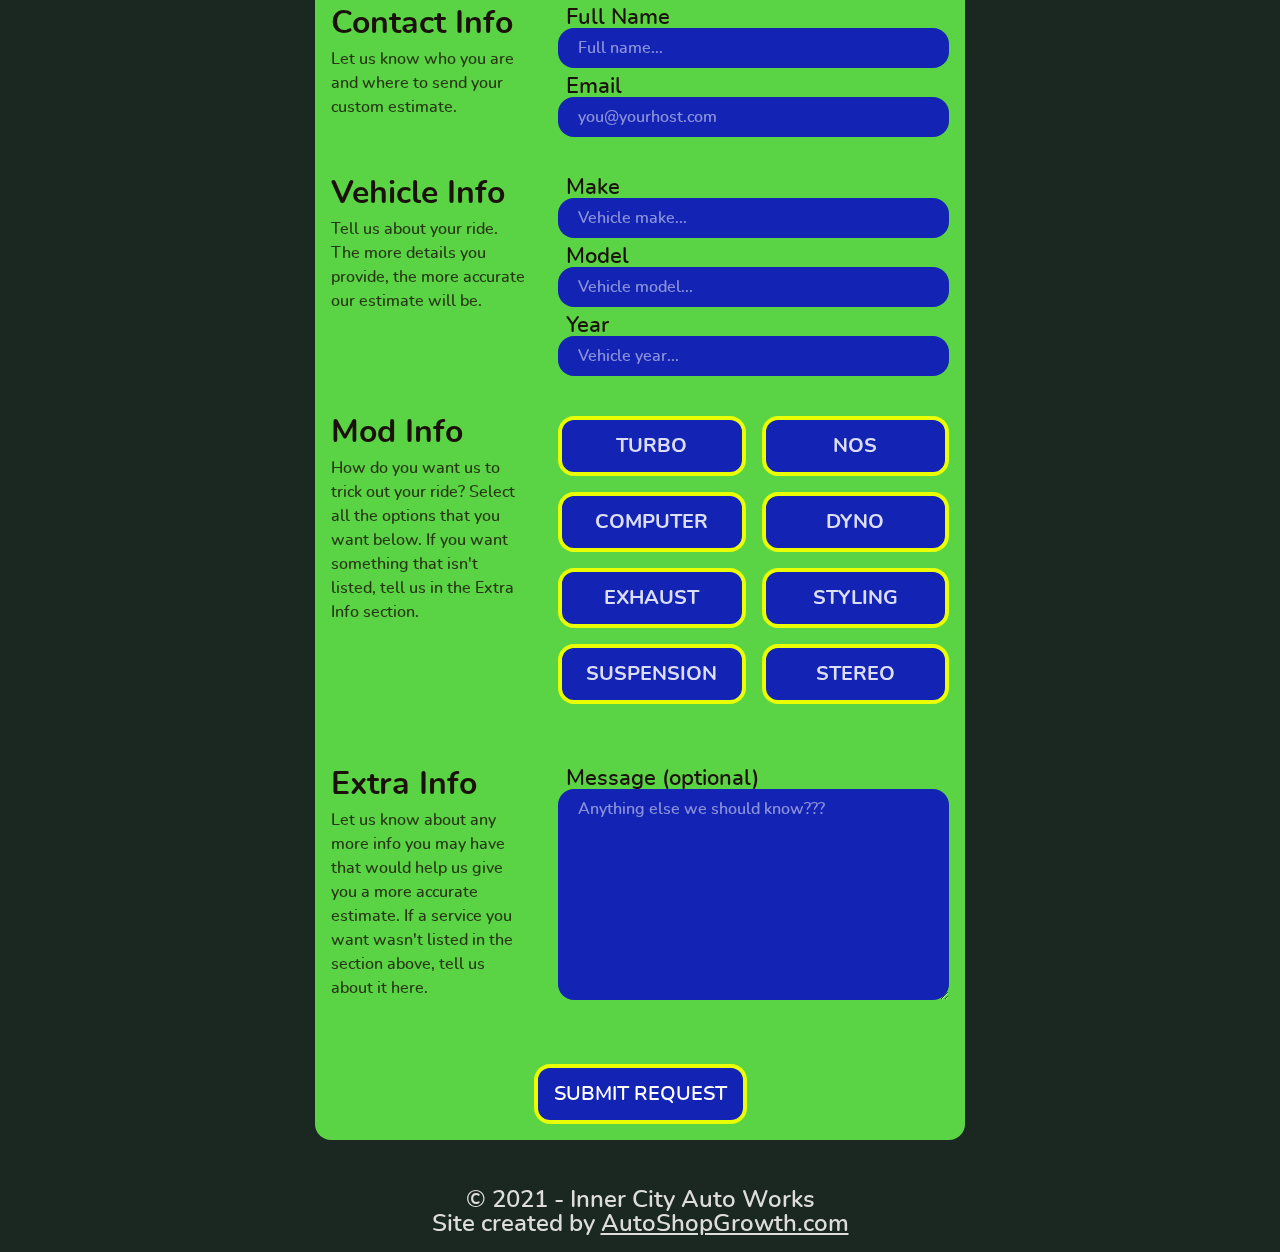
==== commit e205a645: "Fixing the reCAPTCHA by adding it in myself so I can use the compact data attribute and the dark the" ====
--- a/index.html
+++ b/index.html
@@ -13,6 +13,9 @@
   
   <link rel="preload" href="fonts/fontsheet.min.css" as="style" onload="this.onload=null;this.rel='stylesheet'">
   <noscript><link rel="stylesheet" href="fonts/fontsheet.min.css"></noscript>
+
+  <!-- reCAPTCHA JavaScript -->
+  <script src="https://www.google.com/recaptcha/api.js" async defer></script>
 
   <!-- ========== FAVICON ========== -->
   <link rel="apple-touch-icon" sizes="180x180" href="/apple-touch-icon.png">
@@ -222,7 +225,7 @@
         <textarea id="message" name="message" class="input-field" placeholder="Anything else we should know???"></textarea>
       </div>
 
-      <div class="recaptcha-container" data-netlify-recaptcha="true"></div>
+      <div class="g-recaptcha" data-sitekey="6LdPq3gaAAAAADn64ElhykUHUYZi324NfFA_Gwjv" data-theme="dark" data-size="compact"></div>
 
       <input type="submit" value="Submit Request" id="submit-btn" class="btn send-btn">
     </form>
--- a/css/style.min.css
+++ b/css/style.min.css
@@ -1,4 +1,2 @@
-*{box-sizing:border-box;margin:0;padding:0;scrollbar-color:#333 #1b2822;scroll-behavior:smooth}*::-webkit-scrollbar{width:1rem}*::-webkit-scrollbar-track{background:#1b2822}*::-webkit-scrollbar-thumb{background-color:#aaa;border-radius:20px;border:3px solid #1b2822}:focus{border:3px solid #621aff}.btn{text-decoration:none;font-family:"Nunito",sans-serif;font-size:1.25rem;padding:1rem;color:#fff;background-color:#1323b4;border-radius:1rem;text-align:center;transition-duration:0.4s;border:0.25rem solid #eaff00;z-index:5;cursor:pointer}.btn:hover,.btn:active{background-color:#621aff}.no-webp .body-background{background:#333 url("/images/metal-fence-2QH6ERY.jpg") no-repeat center center/cover;background-attachment:fixed;background-color:#1b2822;height:100vh;width:auto;z-index:-10}.webp .body-background{background:#333 url("/images/metal-fence-2QH6ERY.webp") no-repeat center center/cover;background-attachment:fixed;background-color:#1b2822;height:100vh;width:auto;z-index:-10}.dimmer{background-color:#000;position:fixed;bottom:0;height:100vh;width:100vw;z-index:-5;opacity:0.75}.heading{width:80%;max-width:360px;height:auto;margin-top:3rem;margin-bottom:1rem}@media (min-width: 600px){.heading{height:8rem;width:auto}}#story-section{color:#ddd;font-family:"Nunito",sans-serif;display:grid;grid-template-columns:fit-content;row-gap:1rem;column-gap:1rem;justify-content:center;padding:0 1rem 2rem 1rem}@media (min-width: 600px){#story-section{grid-template-columns:repeat(2, 1fr);column-gap:2rem}}#story-section picture{justify-self:center;align-self:center}@media (min-width: 768px){#story-section picture{justify-self:end}}#story-section picture .story-pic{width:100%;max-width:300px;height:auto}@media (min-width: 768px){#story-section picture .story-pic{max-width:315px}}#story-section #text-story{place-self:center;padding:1rem;max-width:425px;font-size:1.25rem;line-height:1.5}@media (min-width: 768px){#story-section #text-story{justify-self:start}}#story-section #story-heading{grid-column:1 / -1;place-self:center}#story-section .cta{grid-column:1 / -1;place-self:center;width:100%;max-width:300px;justify-self:center}#story-section .cta-btn-img{height:auto;width:100%}#services-section{display:grid;gap:1rem;justify-items:center;grid-template-areas:"anchor"- "title"- "gallery"}#services-section .gallery{grid-area:gallery;display:grid;gap:1rem;grid-template-columns:repeat(auto-fit, minmax(240px, 1fr));padding:0 1rem}.card{background-color:rgba(106,255,77,0.8);width:100%;padding:1rem;border-radius:1rem;display:grid;grid-template-columns:1fr;line-height:1.5}.card .card-title{font-family:"Nunito",sans-serif;color:#1C110A;font-weight:normal;font-size:1.5rem;padding-bottom:1rem}.card .card-snippet{font-family:"Nunito",sans-serif;color:#1C110A;padding-bottom:1rem}#quote-section{display:grid;font-family:"Nunito",sans-serif;justify-items:center;padding:0 1rem;grid-template-columns:1fr}@media (min-width: 600px){#quote-section{grid-template-columns:1fr, 2fr}}#quote-section p{color:rgba(26,16,9,0.8);line-height:1.5}#quote-section h1{font-family:"Nunito",sans-serif;color:#1C110A;font-size:2rem;line-height:1.5}#quote-section .top-heading{margin:0}#quote-section #quote-form{display:grid;grid-template-columns:1fr;width:100%;max-width:650px;background-color:rgba(106,255,77,0.8);border-radius:1rem;padding:1rem;margin-bottom:2rem;gap:0.5rem}@media (min-width: 600px){#quote-section #quote-form{grid-template-columns:1fr 2fr;gap:2rem}}#quote-section #quote-form label{font-family:"Nunito",sans-serif;color:#1C110A;font-size:1rem;margin-left:0.5rem;margin-top:0.5rem}@media (min-width: 768px){#quote-section #quote-form label{font-size:1.35rem}}#quote-section #quote-form .hidden{display:none}#quote-section #quote-form .input-field{background-color:#1323b4;color:#fff;font-family:"Nunito",sans-serif;font-size:1rem;padding:0.75rem 1.25rem;border:none;outline:none;border-radius:1rem}#quote-section #quote-form .input-field:focus{background-color:#621aff}#quote-section #quote-form textarea{height:100%;font-size:1rem}#quote-section #quote-form .recaptcha-container{grid-column:1 / -1;place-self:center}#quote-section #quote-form .g-recaptcha{transform:scale(0.76);-webkit-transform:scale(0.76);transform-origin:0 0;-webkit-transform-origin:0 0}@media (min-width: 600px){#quote-section #quote-form .g-recaptcha{transform:none;-webkit-transform:none}}#quote-section #quote-form input[type="submit"]{grid-column:1 / -1;text-transform:uppercase;width:fit-content;place-self:center}#quote-section #quote-form input[type="image"]{width:100%;height:auto}#quote-section #quote-form .mod-choices{display:grid;grid-template-columns:repeat(auto-fit, minmax(140px, 1fr));gap:1rem;margin-top:0.5rem;margin-bottom:1.5rem}#quote-section #quote-form .mod-choices input{opacity:0;position:fixed;width:0;transition-duration:0.25s}#quote-section #quote-form .mod-choices input:hover+label,#quote-section #quote-form .mod-choices input:focus+label{background-color:#621aff}#quote-section #quote-form .mod-choices input:checked+label{border-color:#f0f}#quote-section #quote-form .mod-choices label{color:rgba(255,255,255,0.85);padding:1rem 0;font-size:1.25rem;font-weight:700;margin:0;text-transform:uppercase;background-color:#1323b4;border-radius:1rem;border:0.25rem solid #eaff00;text-align:center;transition-duration:0.25s}#quote-section #quote-form .mod-choices label:hover,#quote-section #quote-form .mod-choices label:focus{background-color:#621aff}.form-fields{display:flex;flex-direction:column;padding-bottom:1.5rem}@media (min-width: 768px){.form-fields{padding-bottom:0}}::-webkit-input-placeholder{color:white;opacity:0.5}::-moz-placeholder{color:white;opacity:0.5}:-ms-input-placeholder{color:white;opacity:0.5}:-moz-placeholder{color:white;opacity:0.5}footer{display:flex;justify-content:center;align-items:center;flex-direction:column;color:#ddd;font-family:"Nunito",sans-serif;font-size:0.75rem;padding:1rem}footer p{font-size:0.7rem;margin:0 0.5rem}@media (min-width: 375px){footer p{font-size:1rem}}@media (min-width: 768px){footer p{font-size:1.5rem}}footer a{color:#ddd}footer a:hover{color:#eaff00}
+*{-webkit-box-sizing:border-box;box-sizing:border-box;margin:0;padding:0;scrollbar-color:#333 #1b2822;scroll-behavior:smooth}*::-webkit-scrollbar{width:1rem}*::-webkit-scrollbar-track{background:#1b2822}*::-webkit-scrollbar-thumb{background-color:#aaa;border-radius:20px;border:3px solid #1b2822}:focus{border:3px solid #621aff}.btn{text-decoration:none;font-family:"Nunito",sans-serif;font-size:1.25rem;padding:1rem;color:#fff;background-color:#1323b4;border-radius:1rem;text-align:center;-webkit-transition-duration:0.4s;transition-duration:0.4s;border:0.25rem solid #eaff00;z-index:5;cursor:pointer}.btn:hover,.btn:active{background-color:#621aff}.no-webp .body-background{background:#333 url("/images/metal-fence-2QH6ERY.jpg") no-repeat center center/cover;background-attachment:fixed;background-color:#1b2822;height:100vh;width:auto;z-index:-10}.webp .body-background{background:#333 url("/images/metal-fence-2QH6ERY.webp") no-repeat center center/cover;background-attachment:fixed;background-color:#1b2822;height:100vh;width:auto;z-index:-10}.dimmer{background-color:#000;position:fixed;bottom:0;height:100vh;width:100vw;z-index:-5;opacity:0.75}.heading{width:80%;max-width:360px;height:auto;margin-top:3rem;margin-bottom:1rem}@media (min-width: 600px){.heading{height:8rem;width:auto}}#story-section{color:#ddd;font-family:"Nunito",sans-serif;display:-ms-grid;display:grid;-ms-grid-columns:fit-content;grid-template-columns:-webkit-fit-content;grid-template-columns:fit-content;row-gap:1rem;-webkit-column-gap:1rem;column-gap:1rem;-webkit-box-pack:center;-ms-flex-pack:center;justify-content:center;justify-items:center;padding:0 1rem 2rem 1rem}#story-section #text-story{place-self:center;padding:1rem;max-width:425px;font-size:1.25rem;line-height:1.5}#story-section #story-heading{grid-column:1 / -1;place-self:center}#story-section .cta{grid-column:1 / -1;place-self:center;width:100%;max-width:300px;-ms-grid-column-align:center;justify-self:center}#story-section .cta-btn-img{height:auto;width:100%}#services-section{display:-ms-grid;display:grid;gap:1rem;justify-items:center;grid-template-areas:"anchor" "title" "gallery"}#services-section .gallery{-ms-grid-row:3;-ms-grid-column:1;grid-area:gallery;display:-ms-grid;display:grid;gap:1rem;-ms-grid-columns:(minmax(240px, 1fr))[auto-fit];grid-template-columns:repeat(auto-fit, minmax(240px, 1fr));padding:0 1rem}.card{background-color:rgba(106,255,77,0.8);width:100%;padding:1rem;border-radius:1rem;display:-ms-grid;display:grid;-ms-grid-columns:1fr;grid-template-columns:1fr;line-height:1.5}.card .card-title{font-family:"Nunito",sans-serif;color:#1C110A;font-weight:normal;font-size:1.5rem;padding-bottom:1rem}.card .card-snippet{font-family:"Nunito",sans-serif;color:#1C110A;padding-bottom:1rem}#quote-section{display:-ms-grid;display:grid;font-family:"Nunito",sans-serif;justify-items:center;padding:0 1rem;-ms-grid-columns:1fr;grid-template-columns:1fr}@media (min-width: 600px){#quote-section{-ms-grid-columns:1fr, 2fr;grid-template-columns:1fr, 2fr}}#quote-section p{color:rgba(26,16,9,0.8);line-height:1.5}#quote-section h1{font-family:"Nunito",sans-serif;color:#1C110A;font-size:2rem;line-height:1.5}#quote-section .top-heading{margin:0}#quote-section #quote-form{display:-ms-grid;display:grid;-ms-grid-columns:1fr;grid-template-columns:1fr;width:100%;max-width:650px;background-color:rgba(106,255,77,0.8);border-radius:1rem;padding:1rem;margin-bottom:2rem;gap:0.5rem}@media (min-width: 600px){#quote-section #quote-form{-ms-grid-columns:1fr 2fr;grid-template-columns:1fr 2fr;gap:2rem}}#quote-section #quote-form label{font-family:"Nunito",sans-serif;color:#1C110A;font-size:1rem;margin-left:0.5rem;margin-top:0.5rem}@media (min-width: 768px){#quote-section #quote-form label{font-size:1.35rem}}#quote-section #quote-form .hidden{display:none}#quote-section #quote-form .input-field{background-color:#1323b4;color:#fff;font-family:"Nunito",sans-serif;font-size:1rem;padding:0.75rem 1.25rem;border:none;outline:none;border-radius:1rem}#quote-section #quote-form .input-field:focus{background-color:#621aff}#quote-section #quote-form textarea{height:100%;font-size:1rem}#quote-section #quote-form .g-recaptcha{grid-column:1 / -1;place-self:center}#quote-section #quote-form input[type="submit"]{grid-column:1 / -1;text-transform:uppercase;width:-webkit-fit-content;width:-moz-fit-content;width:fit-content;place-self:center}#quote-section #quote-form input[type="image"]{width:100%;height:auto}#quote-section #quote-form .mod-choices{display:-ms-grid;display:grid;-ms-grid-columns:(minmax(140px, 1fr))[auto-fit];grid-template-columns:repeat(auto-fit, minmax(140px, 1fr));gap:1rem;margin-top:0.5rem;margin-bottom:1.5rem}#quote-section #quote-form .mod-choices input{opacity:0;position:fixed;width:0;-webkit-transition-duration:0.25s;transition-duration:0.25s}#quote-section #quote-form .mod-choices input:hover+label,#quote-section #quote-form .mod-choices input:focus+label{background-color:#621aff}#quote-section #quote-form .mod-choices input:checked+label{border-color:#f0f}#quote-section #quote-form .mod-choices label{color:rgba(255,255,255,0.85);padding:1rem 0;font-size:1.25rem;font-weight:700;margin:0;text-transform:uppercase;background-color:#1323b4;border-radius:1rem;border:0.25rem solid #eaff00;text-align:center;-webkit-transition-duration:0.25s;transition-duration:0.25s}#quote-section #quote-form .mod-choices label:hover,#quote-section #quote-form .mod-choices label:focus{background-color:#621aff}.form-fields{display:-webkit-box;display:-ms-flexbox;display:flex;-webkit-box-orient:vertical;-webkit-box-direction:normal;-ms-flex-direction:column;flex-direction:column;padding-bottom:1.5rem}@media (min-width: 768px){.form-fields{padding-bottom:0}}::-webkit-input-placeholder{color:white;opacity:0.5}::-moz-placeholder{color:white;opacity:0.5}:-ms-input-placeholder{color:white;opacity:0.5}:-moz-placeholder{color:white;opacity:0.5}footer{display:-webkit-box;display:-ms-flexbox;display:flex;-webkit-box-pack:center;-ms-flex-pack:center;justify-content:center;-webkit-box-align:center;-ms-flex-align:center;align-items:center;-webkit-box-orient:vertical;-webkit-box-direction:normal;-ms-flex-direction:column;flex-direction:column;color:#ddd;font-family:"Nunito",sans-serif;font-size:0.75rem;padding:1rem}footer p{font-size:0.7rem;margin:0 0.5rem}@media (min-width: 375px){footer p{font-size:1rem}}@media (min-width: 768px){footer p{font-size:1.5rem}}footer a{color:#ddd}footer a:hover{color:#eaff00}
 /*# sourceMappingURL=style.min.css.map */--- a/css/style.min.css
+++ b/css/style.min.css
@@ -1,4 +1,2 @@
-*{box-sizing:border-box;margin:0;padding:0;scrollbar-color:#333 #1b2822;scroll-behavior:smooth}*::-webkit-scrollbar{width:1rem}*::-webkit-scrollbar-track{background:#1b2822}*::-webkit-scrollbar-thumb{background-color:#aaa;border-radius:20px;border:3px solid #1b2822}:focus{border:3px solid #621aff}.btn{text-decoration:none;font-family:"Nunito",sans-serif;font-size:1.25rem;padding:1rem;color:#fff;background-color:#1323b4;border-radius:1rem;text-align:center;transition-duration:0.4s;border:0.25rem solid #eaff00;z-index:5;cursor:pointer}.btn:hover,.btn:active{background-color:#621aff}.no-webp .body-background{background:#333 url("/images/metal-fence-2QH6ERY.jpg") no-repeat center center/cover;background-attachment:fixed;background-color:#1b2822;height:100vh;width:auto;z-index:-10}.webp .body-background{background:#333 url("/images/metal-fence-2QH6ERY.webp") no-repeat center center/cover;background-attachment:fixed;background-color:#1b2822;height:100vh;width:auto;z-index:-10}.dimmer{background-color:#000;position:fixed;bottom:0;height:100vh;width:100vw;z-index:-5;opacity:0.75}.heading{width:80%;max-width:360px;height:auto;margin-top:3rem;margin-bottom:1rem}@media (min-width: 600px){.heading{height:8rem;width:auto}}#story-section{color:#ddd;font-family:"Nunito",sans-serif;display:grid;grid-template-columns:fit-content;row-gap:1rem;column-gap:1rem;justify-content:center;padding:0 1rem 2rem 1rem}@media (min-width: 600px){#story-section{grid-template-columns:repeat(2, 1fr);column-gap:2rem}}#story-section picture{justify-self:center;align-self:center}@media (min-width: 768px){#story-section picture{justify-self:end}}#story-section picture .story-pic{width:100%;max-width:300px;height:auto}@media (min-width: 768px){#story-section picture .story-pic{max-width:315px}}#story-section #text-story{place-self:center;padding:1rem;max-width:425px;font-size:1.25rem;line-height:1.5}@media (min-width: 768px){#story-section #text-story{justify-self:start}}#story-section #story-heading{grid-column:1 / -1;place-self:center}#story-section .cta{grid-column:1 / -1;place-self:center;width:100%;max-width:300px;justify-self:center}#story-section .cta-btn-img{height:auto;width:100%}#services-section{display:grid;gap:1rem;justify-items:center;grid-template-areas:"anchor"- "title"- "gallery"}#services-section .gallery{grid-area:gallery;display:grid;gap:1rem;grid-template-columns:repeat(auto-fit, minmax(240px, 1fr));padding:0 1rem}.card{background-color:rgba(106,255,77,0.8);width:100%;padding:1rem;border-radius:1rem;display:grid;grid-template-columns:1fr;line-height:1.5}.card .card-title{font-family:"Nunito",sans-serif;color:#1C110A;font-weight:normal;font-size:1.5rem;padding-bottom:1rem}.card .card-snippet{font-family:"Nunito",sans-serif;color:#1C110A;padding-bottom:1rem}#quote-section{display:grid;font-family:"Nunito",sans-serif;justify-items:center;padding:0 1rem;grid-template-columns:1fr}@media (min-width: 600px){#quote-section{grid-template-columns:1fr, 2fr}}#quote-section p{color:rgba(26,16,9,0.8);line-height:1.5}#quote-section h1{font-family:"Nunito",sans-serif;color:#1C110A;font-size:2rem;line-height:1.5}#quote-section .top-heading{margin:0}#quote-section #quote-form{display:grid;grid-template-columns:1fr;width:100%;max-width:650px;background-color:rgba(106,255,77,0.8);border-radius:1rem;padding:1rem;margin-bottom:2rem;gap:0.5rem}@media (min-width: 600px){#quote-section #quote-form{grid-template-columns:1fr 2fr;gap:2rem}}#quote-section #quote-form label{font-family:"Nunito",sans-serif;color:#1C110A;font-size:1rem;margin-left:0.5rem;margin-top:0.5rem}@media (min-width: 768px){#quote-section #quote-form label{font-size:1.35rem}}#quote-section #quote-form .hidden{display:none}#quote-section #quote-form .input-field{background-color:#1323b4;color:#fff;font-family:"Nunito",sans-serif;font-size:1rem;padding:0.75rem 1.25rem;border:none;outline:none;border-radius:1rem}#quote-section #quote-form .input-field:focus{background-color:#621aff}#quote-section #quote-form textarea{height:100%;font-size:1rem}#quote-section #quote-form .recaptcha-container{grid-column:1 / -1;place-self:center}#quote-section #quote-form .g-recaptcha{transform:scale(0.76);-webkit-transform:scale(0.76);transform-origin:0 0;-webkit-transform-origin:0 0}@media (min-width: 600px){#quote-section #quote-form .g-recaptcha{transform:none;-webkit-transform:none}}#quote-section #quote-form input[type="submit"]{grid-column:1 / -1;text-transform:uppercase;width:fit-content;place-self:center}#quote-section #quote-form input[type="image"]{width:100%;height:auto}#quote-section #quote-form .mod-choices{display:grid;grid-template-columns:repeat(auto-fit, minmax(140px, 1fr));gap:1rem;margin-top:0.5rem;margin-bottom:1.5rem}#quote-section #quote-form .mod-choices input{opacity:0;position:fixed;width:0;transition-duration:0.25s}#quote-section #quote-form .mod-choices input:hover+label,#quote-section #quote-form .mod-choices input:focus+label{background-color:#621aff}#quote-section #quote-form .mod-choices input:checked+label{border-color:#f0f}#quote-section #quote-form .mod-choices label{color:rgba(255,255,255,0.85);padding:1rem 0;font-size:1.25rem;font-weight:700;margin:0;text-transform:uppercase;background-color:#1323b4;border-radius:1rem;border:0.25rem solid #eaff00;text-align:center;transition-duration:0.25s}#quote-section #quote-form .mod-choices label:hover,#quote-section #quote-form .mod-choices label:focus{background-color:#621aff}.form-fields{display:flex;flex-direction:column;padding-bottom:1.5rem}@media (min-width: 768px){.form-fields{padding-bottom:0}}::-webkit-input-placeholder{color:white;opacity:0.5}::-moz-placeholder{color:white;opacity:0.5}:-ms-input-placeholder{color:white;opacity:0.5}:-moz-placeholder{color:white;opacity:0.5}footer{display:flex;justify-content:center;align-items:center;flex-direction:column;color:#ddd;font-family:"Nunito",sans-serif;font-size:0.75rem;padding:1rem}footer p{font-size:0.7rem;margin:0 0.5rem}@media (min-width: 375px){footer p{font-size:1rem}}@media (min-width: 768px){footer p{font-size:1.5rem}}footer a{color:#ddd}footer a:hover{color:#eaff00}
+*{-webkit-box-sizing:border-box;box-sizing:border-box;margin:0;padding:0;scrollbar-color:#333 #1b2822;scroll-behavior:smooth}*::-webkit-scrollbar{width:1rem}*::-webkit-scrollbar-track{background:#1b2822}*::-webkit-scrollbar-thumb{background-color:#aaa;border-radius:20px;border:3px solid #1b2822}:focus{border:3px solid #621aff}.btn{text-decoration:none;font-family:"Nunito",sans-serif;font-size:1.25rem;padding:1rem;color:#fff;background-color:#1323b4;border-radius:1rem;text-align:center;-webkit-transition-duration:0.4s;transition-duration:0.4s;border:0.25rem solid #eaff00;z-index:5;cursor:pointer}.btn:hover,.btn:active{background-color:#621aff}.no-webp .body-background{background:#333 url("/images/metal-fence-2QH6ERY.jpg") no-repeat center center/cover;background-attachment:fixed;background-color:#1b2822;height:100vh;width:auto;z-index:-10}.webp .body-background{background:#333 url("/images/metal-fence-2QH6ERY.webp") no-repeat center center/cover;background-attachment:fixed;background-color:#1b2822;height:100vh;width:auto;z-index:-10}.dimmer{background-color:#000;position:fixed;bottom:0;height:100vh;width:100vw;z-index:-5;opacity:0.75}.heading{width:80%;max-width:360px;height:auto;margin-top:3rem;margin-bottom:1rem}@media (min-width: 600px){.heading{height:8rem;width:auto}}#story-section{color:#ddd;font-family:"Nunito",sans-serif;display:-ms-grid;display:grid;-ms-grid-columns:fit-content;grid-template-columns:-webkit-fit-content;grid-template-columns:fit-content;row-gap:1rem;-webkit-column-gap:1rem;column-gap:1rem;-webkit-box-pack:center;-ms-flex-pack:center;justify-content:center;justify-items:center;padding:0 1rem 2rem 1rem}#story-section #text-story{place-self:center;padding:1rem;max-width:425px;font-size:1.25rem;line-height:1.5}#story-section #story-heading{grid-column:1 / -1;place-self:center}#story-section .cta{grid-column:1 / -1;place-self:center;width:100%;max-width:300px;-ms-grid-column-align:center;justify-self:center}#story-section .cta-btn-img{height:auto;width:100%}#services-section{display:-ms-grid;display:grid;gap:1rem;justify-items:center;grid-template-areas:"anchor" "title" "gallery"}#services-section .gallery{-ms-grid-row:3;-ms-grid-column:1;grid-area:gallery;display:-ms-grid;display:grid;gap:1rem;-ms-grid-columns:(minmax(240px, 1fr))[auto-fit];grid-template-columns:repeat(auto-fit, minmax(240px, 1fr));padding:0 1rem}.card{background-color:rgba(106,255,77,0.8);width:100%;padding:1rem;border-radius:1rem;display:-ms-grid;display:grid;-ms-grid-columns:1fr;grid-template-columns:1fr;line-height:1.5}.card .card-title{font-family:"Nunito",sans-serif;color:#1C110A;font-weight:normal;font-size:1.5rem;padding-bottom:1rem}.card .card-snippet{font-family:"Nunito",sans-serif;color:#1C110A;padding-bottom:1rem}#quote-section{display:-ms-grid;display:grid;font-family:"Nunito",sans-serif;justify-items:center;padding:0 1rem;-ms-grid-columns:1fr;grid-template-columns:1fr}@media (min-width: 600px){#quote-section{-ms-grid-columns:1fr, 2fr;grid-template-columns:1fr, 2fr}}#quote-section p{color:rgba(26,16,9,0.8);line-height:1.5}#quote-section h1{font-family:"Nunito",sans-serif;color:#1C110A;font-size:2rem;line-height:1.5}#quote-section .top-heading{margin:0}#quote-section #quote-form{display:-ms-grid;display:grid;-ms-grid-columns:1fr;grid-template-columns:1fr;width:100%;max-width:650px;background-color:rgba(106,255,77,0.8);border-radius:1rem;padding:1rem;margin-bottom:2rem;gap:0.5rem}@media (min-width: 600px){#quote-section #quote-form{-ms-grid-columns:1fr 2fr;grid-template-columns:1fr 2fr;gap:2rem}}#quote-section #quote-form label{font-family:"Nunito",sans-serif;color:#1C110A;font-size:1rem;margin-left:0.5rem;margin-top:0.5rem}@media (min-width: 768px){#quote-section #quote-form label{font-size:1.35rem}}#quote-section #quote-form .hidden{display:none}#quote-section #quote-form .input-field{background-color:#1323b4;color:#fff;font-family:"Nunito",sans-serif;font-size:1rem;padding:0.75rem 1.25rem;border:none;outline:none;border-radius:1rem}#quote-section #quote-form .input-field:focus{background-color:#621aff}#quote-section #quote-form textarea{height:100%;font-size:1rem}#quote-section #quote-form .g-recaptcha{grid-column:1 / -1;place-self:center}#quote-section #quote-form input[type="submit"]{grid-column:1 / -1;text-transform:uppercase;width:-webkit-fit-content;width:-moz-fit-content;width:fit-content;place-self:center}#quote-section #quote-form input[type="image"]{width:100%;height:auto}#quote-section #quote-form .mod-choices{display:-ms-grid;display:grid;-ms-grid-columns:(minmax(140px, 1fr))[auto-fit];grid-template-columns:repeat(auto-fit, minmax(140px, 1fr));gap:1rem;margin-top:0.5rem;margin-bottom:1.5rem}#quote-section #quote-form .mod-choices input{opacity:0;position:fixed;width:0;-webkit-transition-duration:0.25s;transition-duration:0.25s}#quote-section #quote-form .mod-choices input:hover+label,#quote-section #quote-form .mod-choices input:focus+label{background-color:#621aff}#quote-section #quote-form .mod-choices input:checked+label{border-color:#f0f}#quote-section #quote-form .mod-choices label{color:rgba(255,255,255,0.85);padding:1rem 0;font-size:1.25rem;font-weight:700;margin:0;text-transform:uppercase;background-color:#1323b4;border-radius:1rem;border:0.25rem solid #eaff00;text-align:center;-webkit-transition-duration:0.25s;transition-duration:0.25s}#quote-section #quote-form .mod-choices label:hover,#quote-section #quote-form .mod-choices label:focus{background-color:#621aff}.form-fields{display:-webkit-box;display:-ms-flexbox;display:flex;-webkit-box-orient:vertical;-webkit-box-direction:normal;-ms-flex-direction:column;flex-direction:column;padding-bottom:1.5rem}@media (min-width: 768px){.form-fields{padding-bottom:0}}::-webkit-input-placeholder{color:white;opacity:0.5}::-moz-placeholder{color:white;opacity:0.5}:-ms-input-placeholder{color:white;opacity:0.5}:-moz-placeholder{color:white;opacity:0.5}footer{display:-webkit-box;display:-ms-flexbox;display:flex;-webkit-box-pack:center;-ms-flex-pack:center;justify-content:center;-webkit-box-align:center;-ms-flex-align:center;align-items:center;-webkit-box-orient:vertical;-webkit-box-direction:normal;-ms-flex-direction:column;flex-direction:column;color:#ddd;font-family:"Nunito",sans-serif;font-size:0.75rem;padding:1rem}footer p{font-size:0.7rem;margin:0 0.5rem}@media (min-width: 375px){footer p{font-size:1rem}}@media (min-width: 768px){footer p{font-size:1.5rem}}footer a{color:#ddd}footer a:hover{color:#eaff00}
 /*# sourceMappingURL=style.min.css.map */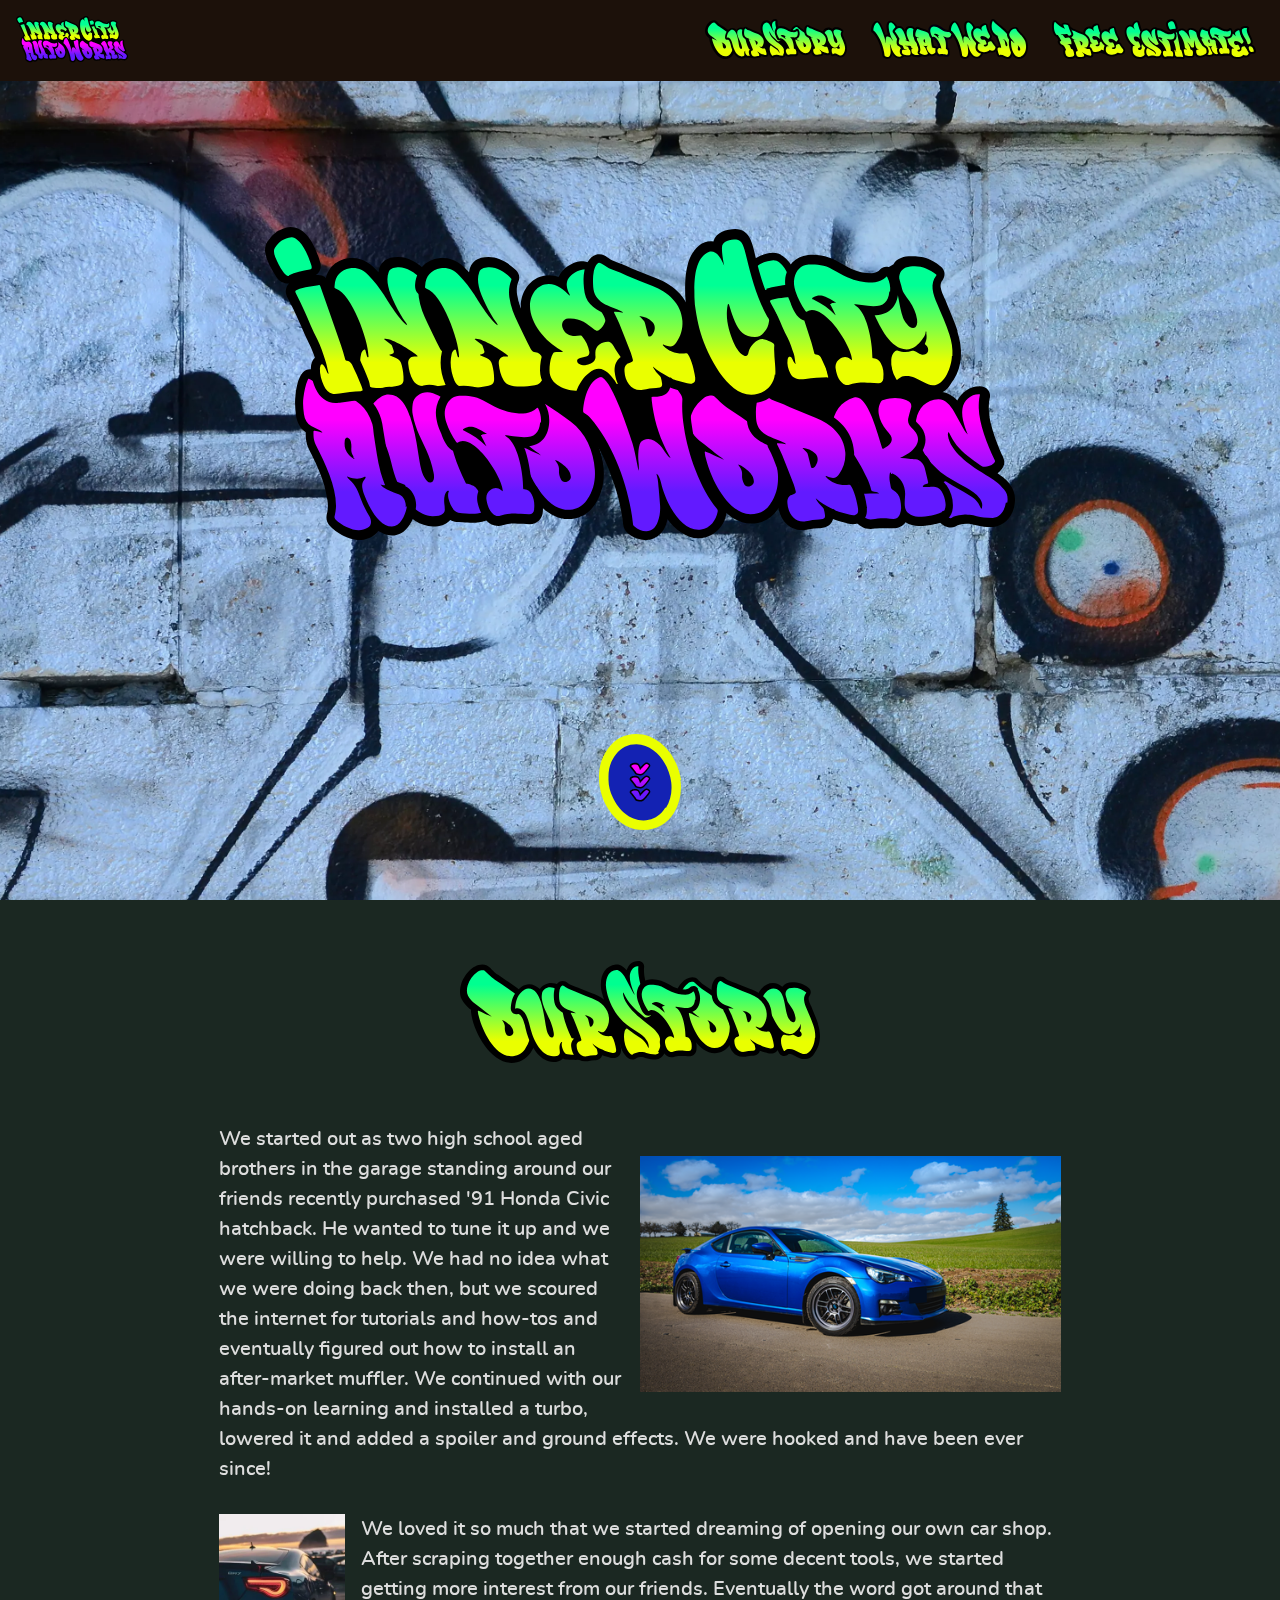
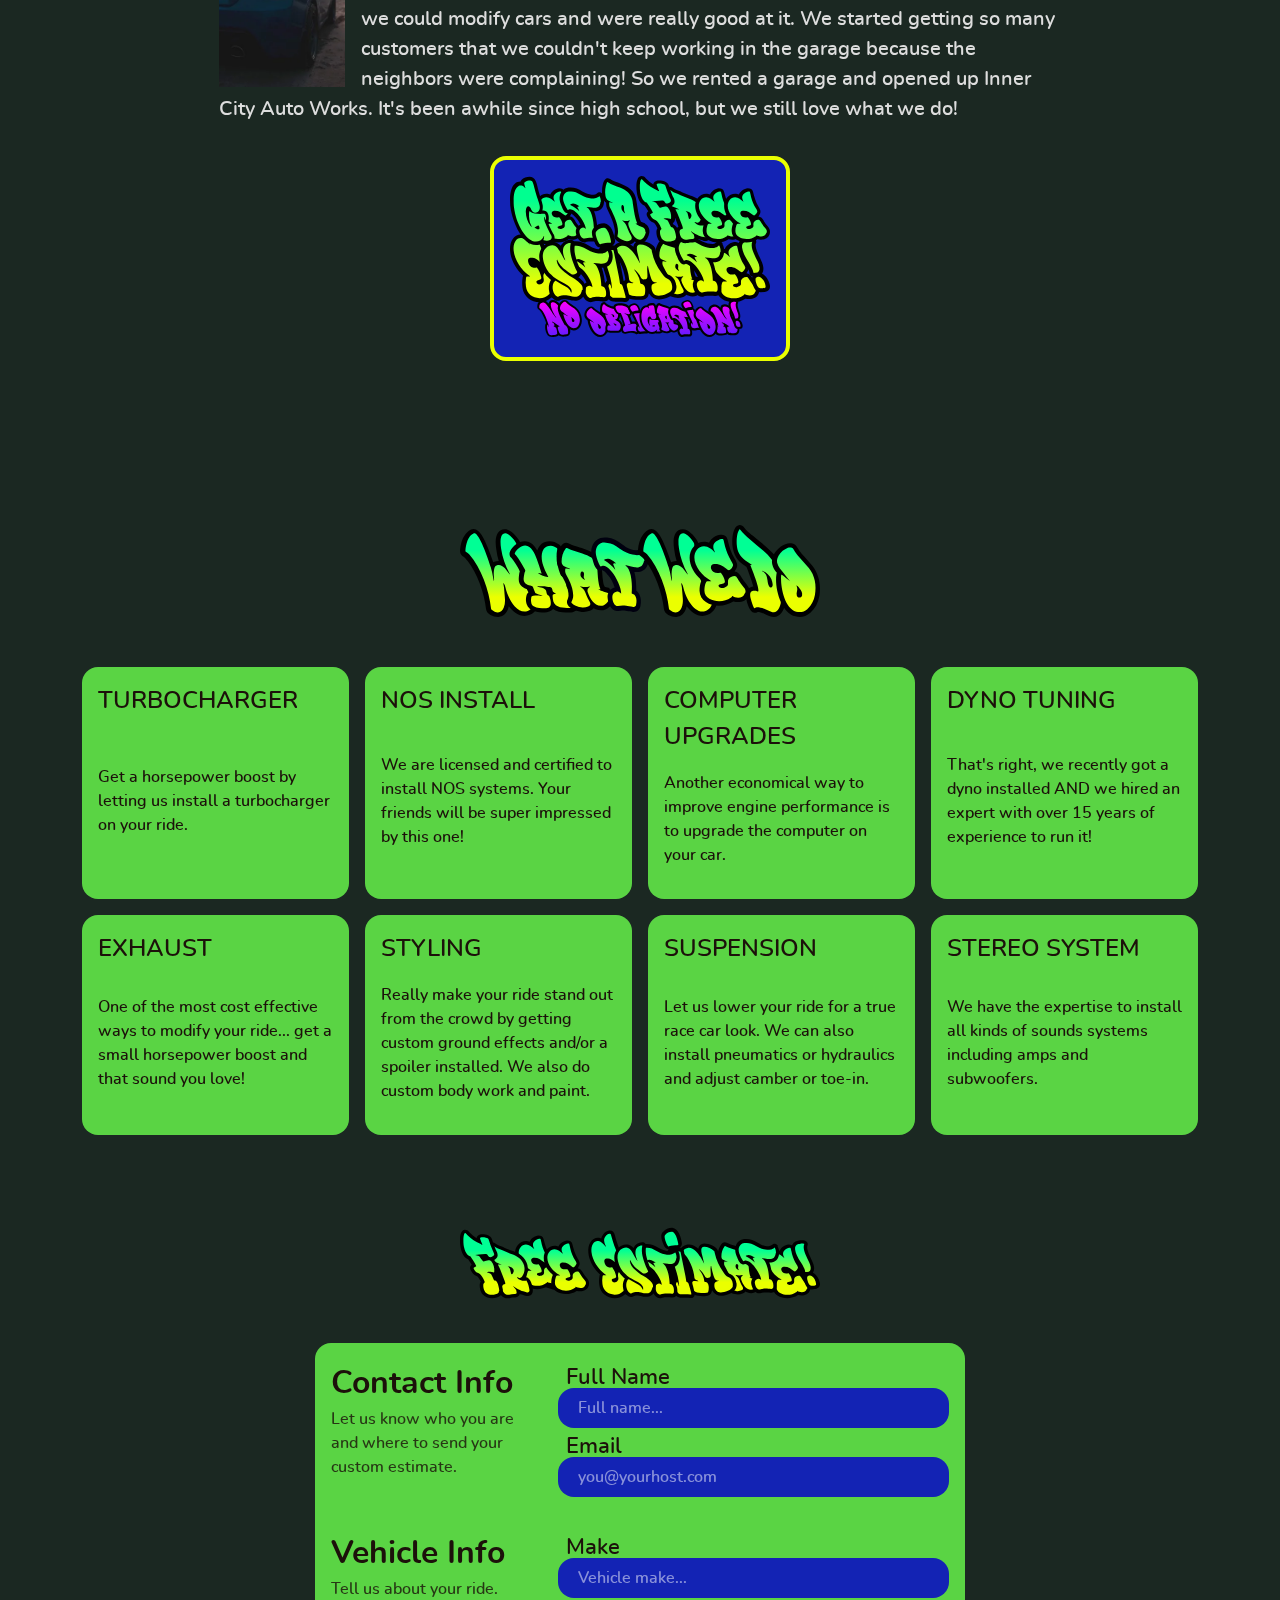
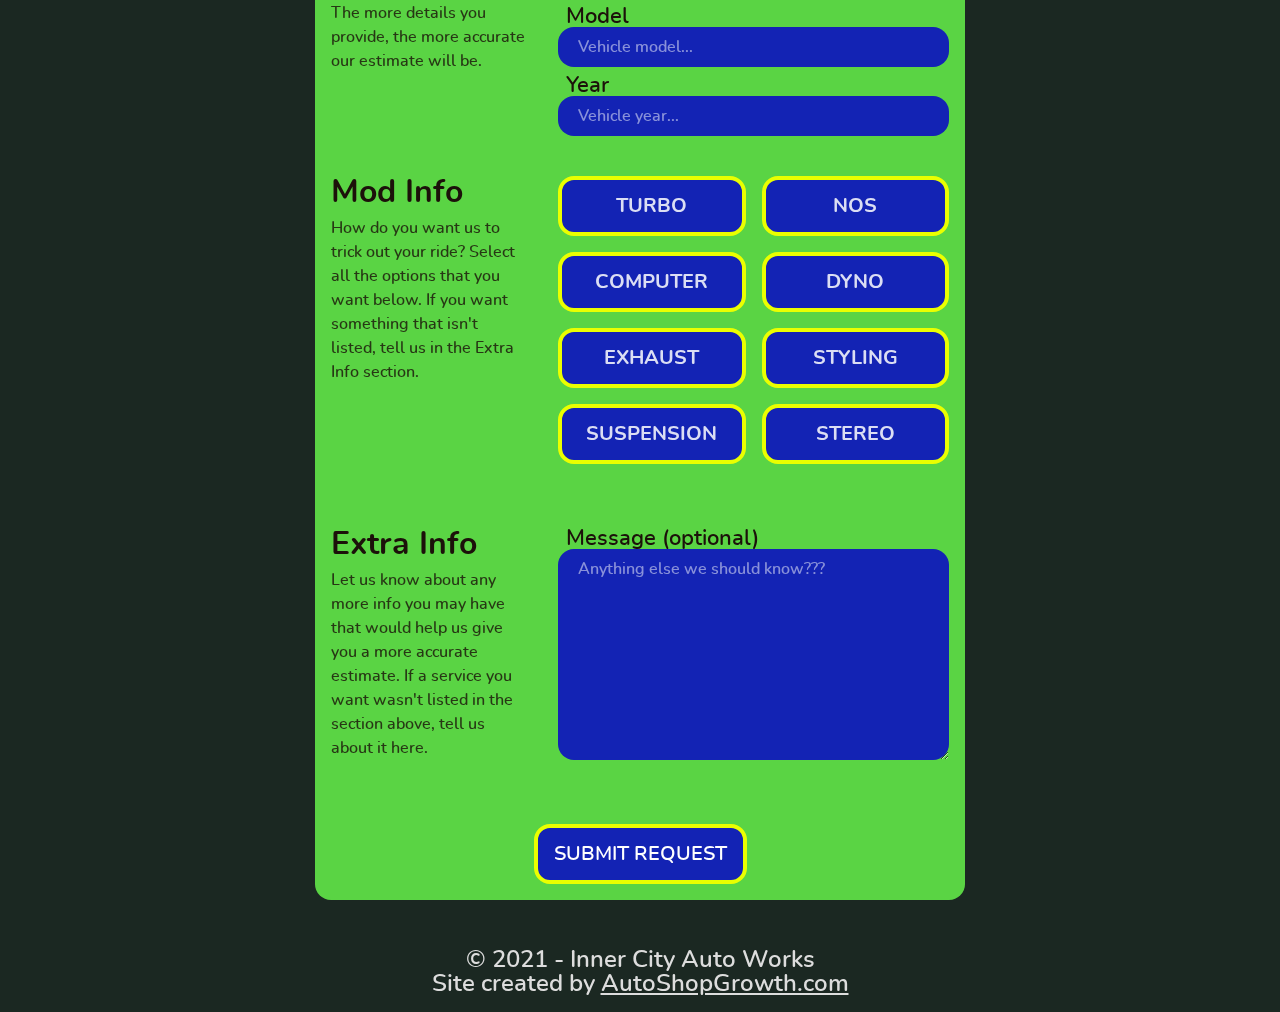
==== commit c0bccd54: "Adding pictures of the BRZ to the story section and making them responsive." ====
--- a/index.html
+++ b/index.html
@@ -85,16 +85,26 @@
     <div id="our-story">&nbsp;</div>
     <img class="heading" id="story-heading" src="/images/our-story.svg" width="315" height="88" alt="Our Story">
 
-    <!-- <picture>
-      <source class="story-pic" srcset="images/james-heilinger.webp" type="image/webp">
-      <source class="story-pic" srcset="images/james-heilinger.jpg" type="image/jpeg">
-      <img class="story-pic" src="images/james-heilinger.jpg" width="300" height="380" alt="Photo of James Heilinger">
-    </picture> -->
-
+    
     <div id="text-story">
-      <p>We started out as two high school aged brothers in the garage standing around our friends recently purchased '91 Honda Civic hatchback. He wanted to tune it up and we were willing to help. We had no idea what we were doing back then, but we scoured the internet for tutorials and how-tos and eventually figured out how to install an after-market muffler. We continued with our hands-on learning and installed a turbo, lowered it and added a spoiler and ground effects. We've been hooked ever since!</p>
+      <picture>
+        <source class="story-pic-field" srcset="images/BRZ-field-small.webp" type="image/webp">
+        <source class="story-pic-field" srcset="images/BRZ-field-small.png" type="image/png">
+        <img class="story-pic-field" src="images/BRZ-field-small.png" width="500" height="281" alt="Subaru BRZ near an open field." class="pic-right">
+      </picture>
+
+      <p class="story-p-1">We started out as two high school aged brothers in the garage standing around our friends recently purchased '91 Honda Civic hatchback. He wanted to tune it up and we were willing to help. We had no idea what we were doing back then, but we scoured the internet for tutorials and how-tos and eventually figured out how to install an after-market muffler. We continued with our hands-on learning and installed a turbo, lowered it and added a spoiler and ground effects. We were hooked and have been ever since!</p>
+
       <br>
-      <p>We loved it so much that we started dreaming of opening our own car shop. After scraping together enough cash for some decent tools, we started getting more interest from our friends. Eventually the word got around that we could modify cars and were really good at it. We started getting so many customers that we couldn't keep working in the garage because the neighbors were complaining! So we rented a garage and opened up Inner City Auto Works. It's been awhile since high school, but we still love what we do!</p>
+
+      <picture>
+        <source class="story-pic-haystack" srcset="images/BRZ-Haystack-Rock-small.webp" type="image/webp">
+        <source class="story-pic-haystack" srcset="images/BRZ-Haystack-Rock-small.jpg" type="image/jpeg">
+        <img class="story-pic-haystack" src="images/BRZ-Haystack-Rock-small.jpg" width="300" height="410" alt="Subaru BRZ at the coast." class="pic-right">
+      </picture>
+
+      <p class="story-p-2">We loved it so much that we started dreaming of opening our own car shop. After scraping together enough cash for some decent tools, we started getting more interest from our friends. Eventually the word got around that we could modify cars and were really good at it. We started getting so many customers that we couldn't keep working in the garage because the neighbors were complaining! So we rented a garage and opened up Inner City Auto Works. It's been awhile since high school, but we still love what we do!</p>
+
     </div>
     <a class="cta btn" href="#free-estimate"><img class="cta-btn-img" src="/images/get-a-free-estimate.svg" width="75" height="47" alt="Get A Free Estimate: Go to the Free Estimate section."></a>
   </section>
--- a/css/style.min.css
+++ b/css/style.min.css
@@ -1,2 +1,2 @@
-*{-webkit-box-sizing:border-box;box-sizing:border-box;margin:0;padding:0;scrollbar-color:#333 #1b2822;scroll-behavior:smooth}*::-webkit-scrollbar{width:1rem}*::-webkit-scrollbar-track{background:#1b2822}*::-webkit-scrollbar-thumb{background-color:#aaa;border-radius:20px;border:3px solid #1b2822}:focus{border:3px solid #621aff}.btn{text-decoration:none;font-family:"Nunito",sans-serif;font-size:1.25rem;padding:1rem;color:#fff;background-color:#1323b4;border-radius:1rem;text-align:center;-webkit-transition-duration:0.4s;transition-duration:0.4s;border:0.25rem solid #eaff00;z-index:5;cursor:pointer}.btn:hover,.btn:active{background-color:#621aff}.no-webp .body-background{background:#333 url("/images/metal-fence-2QH6ERY.jpg") no-repeat center center/cover;background-attachment:fixed;background-color:#1b2822;height:100vh;width:auto;z-index:-10}.webp .body-background{background:#333 url("/images/metal-fence-2QH6ERY.webp") no-repeat center center/cover;background-attachment:fixed;background-color:#1b2822;height:100vh;width:auto;z-index:-10}.dimmer{background-color:#000;position:fixed;bottom:0;height:100vh;width:100vw;z-index:-5;opacity:0.75}.heading{width:80%;max-width:360px;height:auto;margin-top:3rem;margin-bottom:1rem}@media (min-width: 600px){.heading{height:8rem;width:auto}}#story-section{color:#ddd;font-family:"Nunito",sans-serif;display:-ms-grid;display:grid;-ms-grid-columns:fit-content;grid-template-columns:-webkit-fit-content;grid-template-columns:fit-content;row-gap:1rem;-webkit-column-gap:1rem;column-gap:1rem;-webkit-box-pack:center;-ms-flex-pack:center;justify-content:center;justify-items:center;padding:0 1rem 2rem 1rem}#story-section #text-story{place-self:center;padding:1rem;max-width:425px;font-size:1.25rem;line-height:1.5}#story-section #story-heading{grid-column:1 / -1;place-self:center}#story-section .cta{grid-column:1 / -1;place-self:center;width:100%;max-width:300px;-ms-grid-column-align:center;justify-self:center}#story-section .cta-btn-img{height:auto;width:100%}#services-section{display:-ms-grid;display:grid;gap:1rem;justify-items:center;grid-template-areas:"anchor" "title" "gallery"}#services-section .gallery{-ms-grid-row:3;-ms-grid-column:1;grid-area:gallery;display:-ms-grid;display:grid;gap:1rem;-ms-grid-columns:(minmax(240px, 1fr))[auto-fit];grid-template-columns:repeat(auto-fit, minmax(240px, 1fr));padding:0 1rem}.card{background-color:rgba(106,255,77,0.8);width:100%;padding:1rem;border-radius:1rem;display:-ms-grid;display:grid;-ms-grid-columns:1fr;grid-template-columns:1fr;line-height:1.5}.card .card-title{font-family:"Nunito",sans-serif;color:#1C110A;font-weight:normal;font-size:1.5rem;padding-bottom:1rem}.card .card-snippet{font-family:"Nunito",sans-serif;color:#1C110A;padding-bottom:1rem}#quote-section{display:-ms-grid;display:grid;font-family:"Nunito",sans-serif;justify-items:center;padding:0 1rem;-ms-grid-columns:1fr;grid-template-columns:1fr}@media (min-width: 600px){#quote-section{-ms-grid-columns:1fr, 2fr;grid-template-columns:1fr, 2fr}}#quote-section p{color:rgba(26,16,9,0.8);line-height:1.5}#quote-section h1{font-family:"Nunito",sans-serif;color:#1C110A;font-size:2rem;line-height:1.5}#quote-section .top-heading{margin:0}#quote-section #quote-form{display:-ms-grid;display:grid;-ms-grid-columns:1fr;grid-template-columns:1fr;width:100%;max-width:650px;background-color:rgba(106,255,77,0.8);border-radius:1rem;padding:1rem;margin-bottom:2rem;gap:0.5rem}@media (min-width: 600px){#quote-section #quote-form{-ms-grid-columns:1fr 2fr;grid-template-columns:1fr 2fr;gap:2rem}}#quote-section #quote-form label{font-family:"Nunito",sans-serif;color:#1C110A;font-size:1rem;margin-left:0.5rem;margin-top:0.5rem}@media (min-width: 768px){#quote-section #quote-form label{font-size:1.35rem}}#quote-section #quote-form .hidden{display:none}#quote-section #quote-form .input-field{background-color:#1323b4;color:#fff;font-family:"Nunito",sans-serif;font-size:1rem;padding:0.75rem 1.25rem;border:none;outline:none;border-radius:1rem}#quote-section #quote-form .input-field:focus{background-color:#621aff}#quote-section #quote-form textarea{height:100%;font-size:1rem}#quote-section #quote-form .g-recaptcha{grid-column:1 / -1;place-self:center}#quote-section #quote-form input[type="submit"]{grid-column:1 / -1;text-transform:uppercase;width:-webkit-fit-content;width:-moz-fit-content;width:fit-content;place-self:center}#quote-section #quote-form input[type="image"]{width:100%;height:auto}#quote-section #quote-form .mod-choices{display:-ms-grid;display:grid;-ms-grid-columns:(minmax(140px, 1fr))[auto-fit];grid-template-columns:repeat(auto-fit, minmax(140px, 1fr));gap:1rem;margin-top:0.5rem;margin-bottom:1.5rem}#quote-section #quote-form .mod-choices input{opacity:0;position:fixed;width:0;-webkit-transition-duration:0.25s;transition-duration:0.25s}#quote-section #quote-form .mod-choices input:hover+label,#quote-section #quote-form .mod-choices input:focus+label{background-color:#621aff}#quote-section #quote-form .mod-choices input:checked+label{border-color:#f0f}#quote-section #quote-form .mod-choices label{color:rgba(255,255,255,0.85);padding:1rem 0;font-size:1.25rem;font-weight:700;margin:0;text-transform:uppercase;background-color:#1323b4;border-radius:1rem;border:0.25rem solid #eaff00;text-align:center;-webkit-transition-duration:0.25s;transition-duration:0.25s}#quote-section #quote-form .mod-choices label:hover,#quote-section #quote-form .mod-choices label:focus{background-color:#621aff}.form-fields{display:-webkit-box;display:-ms-flexbox;display:flex;-webkit-box-orient:vertical;-webkit-box-direction:normal;-ms-flex-direction:column;flex-direction:column;padding-bottom:1.5rem}@media (min-width: 768px){.form-fields{padding-bottom:0}}::-webkit-input-placeholder{color:white;opacity:0.5}::-moz-placeholder{color:white;opacity:0.5}:-ms-input-placeholder{color:white;opacity:0.5}:-moz-placeholder{color:white;opacity:0.5}footer{display:-webkit-box;display:-ms-flexbox;display:flex;-webkit-box-pack:center;-ms-flex-pack:center;justify-content:center;-webkit-box-align:center;-ms-flex-align:center;align-items:center;-webkit-box-orient:vertical;-webkit-box-direction:normal;-ms-flex-direction:column;flex-direction:column;color:#ddd;font-family:"Nunito",sans-serif;font-size:0.75rem;padding:1rem}footer p{font-size:0.7rem;margin:0 0.5rem}@media (min-width: 375px){footer p{font-size:1rem}}@media (min-width: 768px){footer p{font-size:1.5rem}}footer a{color:#ddd}footer a:hover{color:#eaff00}
+*{-webkit-box-sizing:border-box;box-sizing:border-box;margin:0;padding:0;scrollbar-color:#333 #1b2822;scroll-behavior:smooth}*::-webkit-scrollbar{width:1rem}*::-webkit-scrollbar-track{background:#1b2822}*::-webkit-scrollbar-thumb{background-color:#aaa;border-radius:20px;border:3px solid #1b2822}:focus{border:3px solid #621aff}.btn{text-decoration:none;font-family:"Nunito",sans-serif;font-size:1.25rem;padding:1rem;color:#fff;background-color:#1323b4;border-radius:1rem;text-align:center;-webkit-transition-duration:0.4s;transition-duration:0.4s;border:0.25rem solid #eaff00;z-index:5;cursor:pointer}.btn:hover,.btn:active{background-color:#621aff}.no-webp .body-background{background:#333 url("/images/metal-fence-2QH6ERY.jpg") no-repeat center center/cover;background-attachment:fixed;background-color:#1b2822;height:100vh;width:auto;z-index:-10}.webp .body-background{background:#333 url("/images/metal-fence-2QH6ERY.webp") no-repeat center center/cover;background-attachment:fixed;background-color:#1b2822;height:100vh;width:auto;z-index:-10}.dimmer{background-color:#000;position:fixed;bottom:0;height:100vh;width:100vw;z-index:-5;opacity:0.75}.heading{width:80%;max-width:360px;height:auto;margin-top:3rem;margin-bottom:1rem}@media (min-width: 600px){.heading{height:8rem;width:auto}}#story-section{color:#ddd;font-family:"Nunito",sans-serif;display:-ms-grid;display:grid;-ms-grid-columns:1fr;grid-template-columns:1fr;grid-template-areas:"heading" "text" "cta-btn";row-gap:1rem;-webkit-column-gap:1rem;column-gap:1rem;-webkit-box-pack:center;-ms-flex-pack:center;justify-content:center;justify-items:center;padding:0 1rem 2rem 1rem}#story-section #text-story{-ms-grid-row:2;-ms-grid-column:1;grid-area:text;place-self:center;width:100%;padding:1rem;font-size:1.25rem;line-height:1.5}@media (min-width: 600px){#story-section #text-story{width:70%}}#story-section #story-heading{-ms-grid-row:1;-ms-grid-column:1;grid-area:heading;place-self:center}#story-section .cta{-ms-grid-row:3;-ms-grid-column:1;grid-area:cta-btn;grid-column:1 / -1;place-self:center;width:100%;max-width:300px;-ms-grid-column-align:center;justify-self:center}#story-section .cta-btn-img{height:auto;width:100%}.story-pic-field{width:100%;max-width:500px;height:auto;-ms-grid-column-align:center;justify-self:center}@media (min-width: 768px){.story-pic-field{float:right;width:50%;margin:0 0 1rem 1rem}}.story-pic-haystack{float:left;width:50%;max-width:300px;height:auto;-ms-grid-column-align:center;justify-self:center;margin-right:1rem}@media (min-width: 992px){.story-pic-haystack{width:25%}}@media (min-width: 1200px){.story-pic-haystack{width:15%}}.story-p-1{grid-area:par1}.story-p-2{grid-area:par2}#services-section{display:-ms-grid;display:grid;gap:1rem;justify-items:center;grid-template-areas:"anchor" "title" "gallery"}#services-section .gallery{-ms-grid-row:3;-ms-grid-column:1;grid-area:gallery;display:-ms-grid;display:grid;gap:1rem;-ms-grid-columns:(minmax(240px, 1fr))[auto-fit];grid-template-columns:repeat(auto-fit, minmax(240px, 1fr));padding:0 1rem}.card{background-color:rgba(106,255,77,0.8);width:100%;padding:1rem;border-radius:1rem;display:-ms-grid;display:grid;-ms-grid-columns:1fr;grid-template-columns:1fr;line-height:1.5}.card .card-title{font-family:"Nunito",sans-serif;color:#1C110A;font-weight:normal;font-size:1.5rem;padding-bottom:1rem}.card .card-snippet{font-family:"Nunito",sans-serif;color:#1C110A;padding-bottom:1rem}#quote-section{display:-ms-grid;display:grid;font-family:"Nunito",sans-serif;justify-items:center;padding:0 1rem;-ms-grid-columns:1fr;grid-template-columns:1fr}@media (min-width: 600px){#quote-section{-ms-grid-columns:1fr, 2fr;grid-template-columns:1fr, 2fr}}#quote-section p{color:rgba(26,16,9,0.8);line-height:1.5}#quote-section h1{font-family:"Nunito",sans-serif;color:#1C110A;font-size:2rem;line-height:1.5}#quote-section .top-heading{margin:0}#quote-section #quote-form{display:-ms-grid;display:grid;-ms-grid-columns:1fr;grid-template-columns:1fr;width:100%;max-width:650px;background-color:rgba(106,255,77,0.8);border-radius:1rem;padding:1rem;margin-bottom:2rem;gap:0.5rem}@media (min-width: 600px){#quote-section #quote-form{-ms-grid-columns:1fr 2fr;grid-template-columns:1fr 2fr;gap:2rem}}#quote-section #quote-form label{font-family:"Nunito",sans-serif;color:#1C110A;font-size:1rem;margin-left:0.5rem;margin-top:0.5rem}@media (min-width: 768px){#quote-section #quote-form label{font-size:1.35rem}}#quote-section #quote-form .hidden{display:none}#quote-section #quote-form .input-field{background-color:#1323b4;color:#fff;font-family:"Nunito",sans-serif;font-size:1rem;padding:0.75rem 1.25rem;border:none;outline:none;border-radius:1rem}#quote-section #quote-form .input-field:focus{background-color:#621aff}#quote-section #quote-form textarea{height:100%;font-size:1rem}#quote-section #quote-form .g-recaptcha{grid-column:1 / -1;place-self:center}#quote-section #quote-form input[type="submit"]{grid-column:1 / -1;text-transform:uppercase;width:-webkit-fit-content;width:-moz-fit-content;width:fit-content;place-self:center}#quote-section #quote-form input[type="image"]{width:100%;height:auto}#quote-section #quote-form .mod-choices{display:-ms-grid;display:grid;-ms-grid-columns:(minmax(140px, 1fr))[auto-fit];grid-template-columns:repeat(auto-fit, minmax(140px, 1fr));gap:1rem;margin-top:0.5rem;margin-bottom:1.5rem}#quote-section #quote-form .mod-choices input{opacity:0;position:fixed;width:0;-webkit-transition-duration:0.25s;transition-duration:0.25s}#quote-section #quote-form .mod-choices input:hover+label,#quote-section #quote-form .mod-choices input:focus+label{background-color:#621aff}#quote-section #quote-form .mod-choices input:checked+label{border-color:#f0f}#quote-section #quote-form .mod-choices label{color:rgba(255,255,255,0.85);padding:1rem 0;font-size:1.25rem;font-weight:700;margin:0;text-transform:uppercase;background-color:#1323b4;border-radius:1rem;border:0.25rem solid #eaff00;text-align:center;-webkit-transition-duration:0.25s;transition-duration:0.25s}#quote-section #quote-form .mod-choices label:hover,#quote-section #quote-form .mod-choices label:focus{background-color:#621aff}.form-fields{display:-webkit-box;display:-ms-flexbox;display:flex;-webkit-box-orient:vertical;-webkit-box-direction:normal;-ms-flex-direction:column;flex-direction:column;padding-bottom:1.5rem}@media (min-width: 768px){.form-fields{padding-bottom:0}}::-webkit-input-placeholder{color:white;opacity:0.5}::-moz-placeholder{color:white;opacity:0.5}:-ms-input-placeholder{color:white;opacity:0.5}:-moz-placeholder{color:white;opacity:0.5}footer{display:-webkit-box;display:-ms-flexbox;display:flex;-webkit-box-pack:center;-ms-flex-pack:center;justify-content:center;-webkit-box-align:center;-ms-flex-align:center;align-items:center;-webkit-box-orient:vertical;-webkit-box-direction:normal;-ms-flex-direction:column;flex-direction:column;color:#ddd;font-family:"Nunito",sans-serif;font-size:0.75rem;padding:1rem}footer p{font-size:0.7rem;margin:0 0.5rem}@media (min-width: 375px){footer p{font-size:1rem}}@media (min-width: 768px){footer p{font-size:1.5rem}}footer a{color:#ddd}footer a:hover{color:#eaff00}
 /*# sourceMappingURL=style.min.css.map */--- a/css/style.min.css
+++ b/css/style.min.css
@@ -1,2 +1,2 @@
-*{-webkit-box-sizing:border-box;box-sizing:border-box;margin:0;padding:0;scrollbar-color:#333 #1b2822;scroll-behavior:smooth}*::-webkit-scrollbar{width:1rem}*::-webkit-scrollbar-track{background:#1b2822}*::-webkit-scrollbar-thumb{background-color:#aaa;border-radius:20px;border:3px solid #1b2822}:focus{border:3px solid #621aff}.btn{text-decoration:none;font-family:"Nunito",sans-serif;font-size:1.25rem;padding:1rem;color:#fff;background-color:#1323b4;border-radius:1rem;text-align:center;-webkit-transition-duration:0.4s;transition-duration:0.4s;border:0.25rem solid #eaff00;z-index:5;cursor:pointer}.btn:hover,.btn:active{background-color:#621aff}.no-webp .body-background{background:#333 url("/images/metal-fence-2QH6ERY.jpg") no-repeat center center/cover;background-attachment:fixed;background-color:#1b2822;height:100vh;width:auto;z-index:-10}.webp .body-background{background:#333 url("/images/metal-fence-2QH6ERY.webp") no-repeat center center/cover;background-attachment:fixed;background-color:#1b2822;height:100vh;width:auto;z-index:-10}.dimmer{background-color:#000;position:fixed;bottom:0;height:100vh;width:100vw;z-index:-5;opacity:0.75}.heading{width:80%;max-width:360px;height:auto;margin-top:3rem;margin-bottom:1rem}@media (min-width: 600px){.heading{height:8rem;width:auto}}#story-section{color:#ddd;font-family:"Nunito",sans-serif;display:-ms-grid;display:grid;-ms-grid-columns:fit-content;grid-template-columns:-webkit-fit-content;grid-template-columns:fit-content;row-gap:1rem;-webkit-column-gap:1rem;column-gap:1rem;-webkit-box-pack:center;-ms-flex-pack:center;justify-content:center;justify-items:center;padding:0 1rem 2rem 1rem}#story-section #text-story{place-self:center;padding:1rem;max-width:425px;font-size:1.25rem;line-height:1.5}#story-section #story-heading{grid-column:1 / -1;place-self:center}#story-section .cta{grid-column:1 / -1;place-self:center;width:100%;max-width:300px;-ms-grid-column-align:center;justify-self:center}#story-section .cta-btn-img{height:auto;width:100%}#services-section{display:-ms-grid;display:grid;gap:1rem;justify-items:center;grid-template-areas:"anchor" "title" "gallery"}#services-section .gallery{-ms-grid-row:3;-ms-grid-column:1;grid-area:gallery;display:-ms-grid;display:grid;gap:1rem;-ms-grid-columns:(minmax(240px, 1fr))[auto-fit];grid-template-columns:repeat(auto-fit, minmax(240px, 1fr));padding:0 1rem}.card{background-color:rgba(106,255,77,0.8);width:100%;padding:1rem;border-radius:1rem;display:-ms-grid;display:grid;-ms-grid-columns:1fr;grid-template-columns:1fr;line-height:1.5}.card .card-title{font-family:"Nunito",sans-serif;color:#1C110A;font-weight:normal;font-size:1.5rem;padding-bottom:1rem}.card .card-snippet{font-family:"Nunito",sans-serif;color:#1C110A;padding-bottom:1rem}#quote-section{display:-ms-grid;display:grid;font-family:"Nunito",sans-serif;justify-items:center;padding:0 1rem;-ms-grid-columns:1fr;grid-template-columns:1fr}@media (min-width: 600px){#quote-section{-ms-grid-columns:1fr, 2fr;grid-template-columns:1fr, 2fr}}#quote-section p{color:rgba(26,16,9,0.8);line-height:1.5}#quote-section h1{font-family:"Nunito",sans-serif;color:#1C110A;font-size:2rem;line-height:1.5}#quote-section .top-heading{margin:0}#quote-section #quote-form{display:-ms-grid;display:grid;-ms-grid-columns:1fr;grid-template-columns:1fr;width:100%;max-width:650px;background-color:rgba(106,255,77,0.8);border-radius:1rem;padding:1rem;margin-bottom:2rem;gap:0.5rem}@media (min-width: 600px){#quote-section #quote-form{-ms-grid-columns:1fr 2fr;grid-template-columns:1fr 2fr;gap:2rem}}#quote-section #quote-form label{font-family:"Nunito",sans-serif;color:#1C110A;font-size:1rem;margin-left:0.5rem;margin-top:0.5rem}@media (min-width: 768px){#quote-section #quote-form label{font-size:1.35rem}}#quote-section #quote-form .hidden{display:none}#quote-section #quote-form .input-field{background-color:#1323b4;color:#fff;font-family:"Nunito",sans-serif;font-size:1rem;padding:0.75rem 1.25rem;border:none;outline:none;border-radius:1rem}#quote-section #quote-form .input-field:focus{background-color:#621aff}#quote-section #quote-form textarea{height:100%;font-size:1rem}#quote-section #quote-form .g-recaptcha{grid-column:1 / -1;place-self:center}#quote-section #quote-form input[type="submit"]{grid-column:1 / -1;text-transform:uppercase;width:-webkit-fit-content;width:-moz-fit-content;width:fit-content;place-self:center}#quote-section #quote-form input[type="image"]{width:100%;height:auto}#quote-section #quote-form .mod-choices{display:-ms-grid;display:grid;-ms-grid-columns:(minmax(140px, 1fr))[auto-fit];grid-template-columns:repeat(auto-fit, minmax(140px, 1fr));gap:1rem;margin-top:0.5rem;margin-bottom:1.5rem}#quote-section #quote-form .mod-choices input{opacity:0;position:fixed;width:0;-webkit-transition-duration:0.25s;transition-duration:0.25s}#quote-section #quote-form .mod-choices input:hover+label,#quote-section #quote-form .mod-choices input:focus+label{background-color:#621aff}#quote-section #quote-form .mod-choices input:checked+label{border-color:#f0f}#quote-section #quote-form .mod-choices label{color:rgba(255,255,255,0.85);padding:1rem 0;font-size:1.25rem;font-weight:700;margin:0;text-transform:uppercase;background-color:#1323b4;border-radius:1rem;border:0.25rem solid #eaff00;text-align:center;-webkit-transition-duration:0.25s;transition-duration:0.25s}#quote-section #quote-form .mod-choices label:hover,#quote-section #quote-form .mod-choices label:focus{background-color:#621aff}.form-fields{display:-webkit-box;display:-ms-flexbox;display:flex;-webkit-box-orient:vertical;-webkit-box-direction:normal;-ms-flex-direction:column;flex-direction:column;padding-bottom:1.5rem}@media (min-width: 768px){.form-fields{padding-bottom:0}}::-webkit-input-placeholder{color:white;opacity:0.5}::-moz-placeholder{color:white;opacity:0.5}:-ms-input-placeholder{color:white;opacity:0.5}:-moz-placeholder{color:white;opacity:0.5}footer{display:-webkit-box;display:-ms-flexbox;display:flex;-webkit-box-pack:center;-ms-flex-pack:center;justify-content:center;-webkit-box-align:center;-ms-flex-align:center;align-items:center;-webkit-box-orient:vertical;-webkit-box-direction:normal;-ms-flex-direction:column;flex-direction:column;color:#ddd;font-family:"Nunito",sans-serif;font-size:0.75rem;padding:1rem}footer p{font-size:0.7rem;margin:0 0.5rem}@media (min-width: 375px){footer p{font-size:1rem}}@media (min-width: 768px){footer p{font-size:1.5rem}}footer a{color:#ddd}footer a:hover{color:#eaff00}
+*{-webkit-box-sizing:border-box;box-sizing:border-box;margin:0;padding:0;scrollbar-color:#333 #1b2822;scroll-behavior:smooth}*::-webkit-scrollbar{width:1rem}*::-webkit-scrollbar-track{background:#1b2822}*::-webkit-scrollbar-thumb{background-color:#aaa;border-radius:20px;border:3px solid #1b2822}:focus{border:3px solid #621aff}.btn{text-decoration:none;font-family:"Nunito",sans-serif;font-size:1.25rem;padding:1rem;color:#fff;background-color:#1323b4;border-radius:1rem;text-align:center;-webkit-transition-duration:0.4s;transition-duration:0.4s;border:0.25rem solid #eaff00;z-index:5;cursor:pointer}.btn:hover,.btn:active{background-color:#621aff}.no-webp .body-background{background:#333 url("/images/metal-fence-2QH6ERY.jpg") no-repeat center center/cover;background-attachment:fixed;background-color:#1b2822;height:100vh;width:auto;z-index:-10}.webp .body-background{background:#333 url("/images/metal-fence-2QH6ERY.webp") no-repeat center center/cover;background-attachment:fixed;background-color:#1b2822;height:100vh;width:auto;z-index:-10}.dimmer{background-color:#000;position:fixed;bottom:0;height:100vh;width:100vw;z-index:-5;opacity:0.75}.heading{width:80%;max-width:360px;height:auto;margin-top:3rem;margin-bottom:1rem}@media (min-width: 600px){.heading{height:8rem;width:auto}}#story-section{color:#ddd;font-family:"Nunito",sans-serif;display:-ms-grid;display:grid;-ms-grid-columns:1fr;grid-template-columns:1fr;grid-template-areas:"heading" "text" "cta-btn";row-gap:1rem;-webkit-column-gap:1rem;column-gap:1rem;-webkit-box-pack:center;-ms-flex-pack:center;justify-content:center;justify-items:center;padding:0 1rem 2rem 1rem}#story-section #text-story{-ms-grid-row:2;-ms-grid-column:1;grid-area:text;place-self:center;width:100%;padding:1rem;font-size:1.25rem;line-height:1.5}@media (min-width: 600px){#story-section #text-story{width:70%}}#story-section #story-heading{-ms-grid-row:1;-ms-grid-column:1;grid-area:heading;place-self:center}#story-section .cta{-ms-grid-row:3;-ms-grid-column:1;grid-area:cta-btn;grid-column:1 / -1;place-self:center;width:100%;max-width:300px;-ms-grid-column-align:center;justify-self:center}#story-section .cta-btn-img{height:auto;width:100%}.story-pic-field{width:100%;max-width:500px;height:auto;-ms-grid-column-align:center;justify-self:center}@media (min-width: 768px){.story-pic-field{float:right;width:50%;margin:0 0 1rem 1rem}}.story-pic-haystack{float:left;width:50%;max-width:300px;height:auto;-ms-grid-column-align:center;justify-self:center;margin-right:1rem}@media (min-width: 992px){.story-pic-haystack{width:25%}}@media (min-width: 1200px){.story-pic-haystack{width:15%}}.story-p-1{grid-area:par1}.story-p-2{grid-area:par2}#services-section{display:-ms-grid;display:grid;gap:1rem;justify-items:center;grid-template-areas:"anchor" "title" "gallery"}#services-section .gallery{-ms-grid-row:3;-ms-grid-column:1;grid-area:gallery;display:-ms-grid;display:grid;gap:1rem;-ms-grid-columns:(minmax(240px, 1fr))[auto-fit];grid-template-columns:repeat(auto-fit, minmax(240px, 1fr));padding:0 1rem}.card{background-color:rgba(106,255,77,0.8);width:100%;padding:1rem;border-radius:1rem;display:-ms-grid;display:grid;-ms-grid-columns:1fr;grid-template-columns:1fr;line-height:1.5}.card .card-title{font-family:"Nunito",sans-serif;color:#1C110A;font-weight:normal;font-size:1.5rem;padding-bottom:1rem}.card .card-snippet{font-family:"Nunito",sans-serif;color:#1C110A;padding-bottom:1rem}#quote-section{display:-ms-grid;display:grid;font-family:"Nunito",sans-serif;justify-items:center;padding:0 1rem;-ms-grid-columns:1fr;grid-template-columns:1fr}@media (min-width: 600px){#quote-section{-ms-grid-columns:1fr, 2fr;grid-template-columns:1fr, 2fr}}#quote-section p{color:rgba(26,16,9,0.8);line-height:1.5}#quote-section h1{font-family:"Nunito",sans-serif;color:#1C110A;font-size:2rem;line-height:1.5}#quote-section .top-heading{margin:0}#quote-section #quote-form{display:-ms-grid;display:grid;-ms-grid-columns:1fr;grid-template-columns:1fr;width:100%;max-width:650px;background-color:rgba(106,255,77,0.8);border-radius:1rem;padding:1rem;margin-bottom:2rem;gap:0.5rem}@media (min-width: 600px){#quote-section #quote-form{-ms-grid-columns:1fr 2fr;grid-template-columns:1fr 2fr;gap:2rem}}#quote-section #quote-form label{font-family:"Nunito",sans-serif;color:#1C110A;font-size:1rem;margin-left:0.5rem;margin-top:0.5rem}@media (min-width: 768px){#quote-section #quote-form label{font-size:1.35rem}}#quote-section #quote-form .hidden{display:none}#quote-section #quote-form .input-field{background-color:#1323b4;color:#fff;font-family:"Nunito",sans-serif;font-size:1rem;padding:0.75rem 1.25rem;border:none;outline:none;border-radius:1rem}#quote-section #quote-form .input-field:focus{background-color:#621aff}#quote-section #quote-form textarea{height:100%;font-size:1rem}#quote-section #quote-form .g-recaptcha{grid-column:1 / -1;place-self:center}#quote-section #quote-form input[type="submit"]{grid-column:1 / -1;text-transform:uppercase;width:-webkit-fit-content;width:-moz-fit-content;width:fit-content;place-self:center}#quote-section #quote-form input[type="image"]{width:100%;height:auto}#quote-section #quote-form .mod-choices{display:-ms-grid;display:grid;-ms-grid-columns:(minmax(140px, 1fr))[auto-fit];grid-template-columns:repeat(auto-fit, minmax(140px, 1fr));gap:1rem;margin-top:0.5rem;margin-bottom:1.5rem}#quote-section #quote-form .mod-choices input{opacity:0;position:fixed;width:0;-webkit-transition-duration:0.25s;transition-duration:0.25s}#quote-section #quote-form .mod-choices input:hover+label,#quote-section #quote-form .mod-choices input:focus+label{background-color:#621aff}#quote-section #quote-form .mod-choices input:checked+label{border-color:#f0f}#quote-section #quote-form .mod-choices label{color:rgba(255,255,255,0.85);padding:1rem 0;font-size:1.25rem;font-weight:700;margin:0;text-transform:uppercase;background-color:#1323b4;border-radius:1rem;border:0.25rem solid #eaff00;text-align:center;-webkit-transition-duration:0.25s;transition-duration:0.25s}#quote-section #quote-form .mod-choices label:hover,#quote-section #quote-form .mod-choices label:focus{background-color:#621aff}.form-fields{display:-webkit-box;display:-ms-flexbox;display:flex;-webkit-box-orient:vertical;-webkit-box-direction:normal;-ms-flex-direction:column;flex-direction:column;padding-bottom:1.5rem}@media (min-width: 768px){.form-fields{padding-bottom:0}}::-webkit-input-placeholder{color:white;opacity:0.5}::-moz-placeholder{color:white;opacity:0.5}:-ms-input-placeholder{color:white;opacity:0.5}:-moz-placeholder{color:white;opacity:0.5}footer{display:-webkit-box;display:-ms-flexbox;display:flex;-webkit-box-pack:center;-ms-flex-pack:center;justify-content:center;-webkit-box-align:center;-ms-flex-align:center;align-items:center;-webkit-box-orient:vertical;-webkit-box-direction:normal;-ms-flex-direction:column;flex-direction:column;color:#ddd;font-family:"Nunito",sans-serif;font-size:0.75rem;padding:1rem}footer p{font-size:0.7rem;margin:0 0.5rem}@media (min-width: 375px){footer p{font-size:1rem}}@media (min-width: 768px){footer p{font-size:1.5rem}}footer a{color:#ddd}footer a:hover{color:#eaff00}
 /*# sourceMappingURL=style.min.css.map */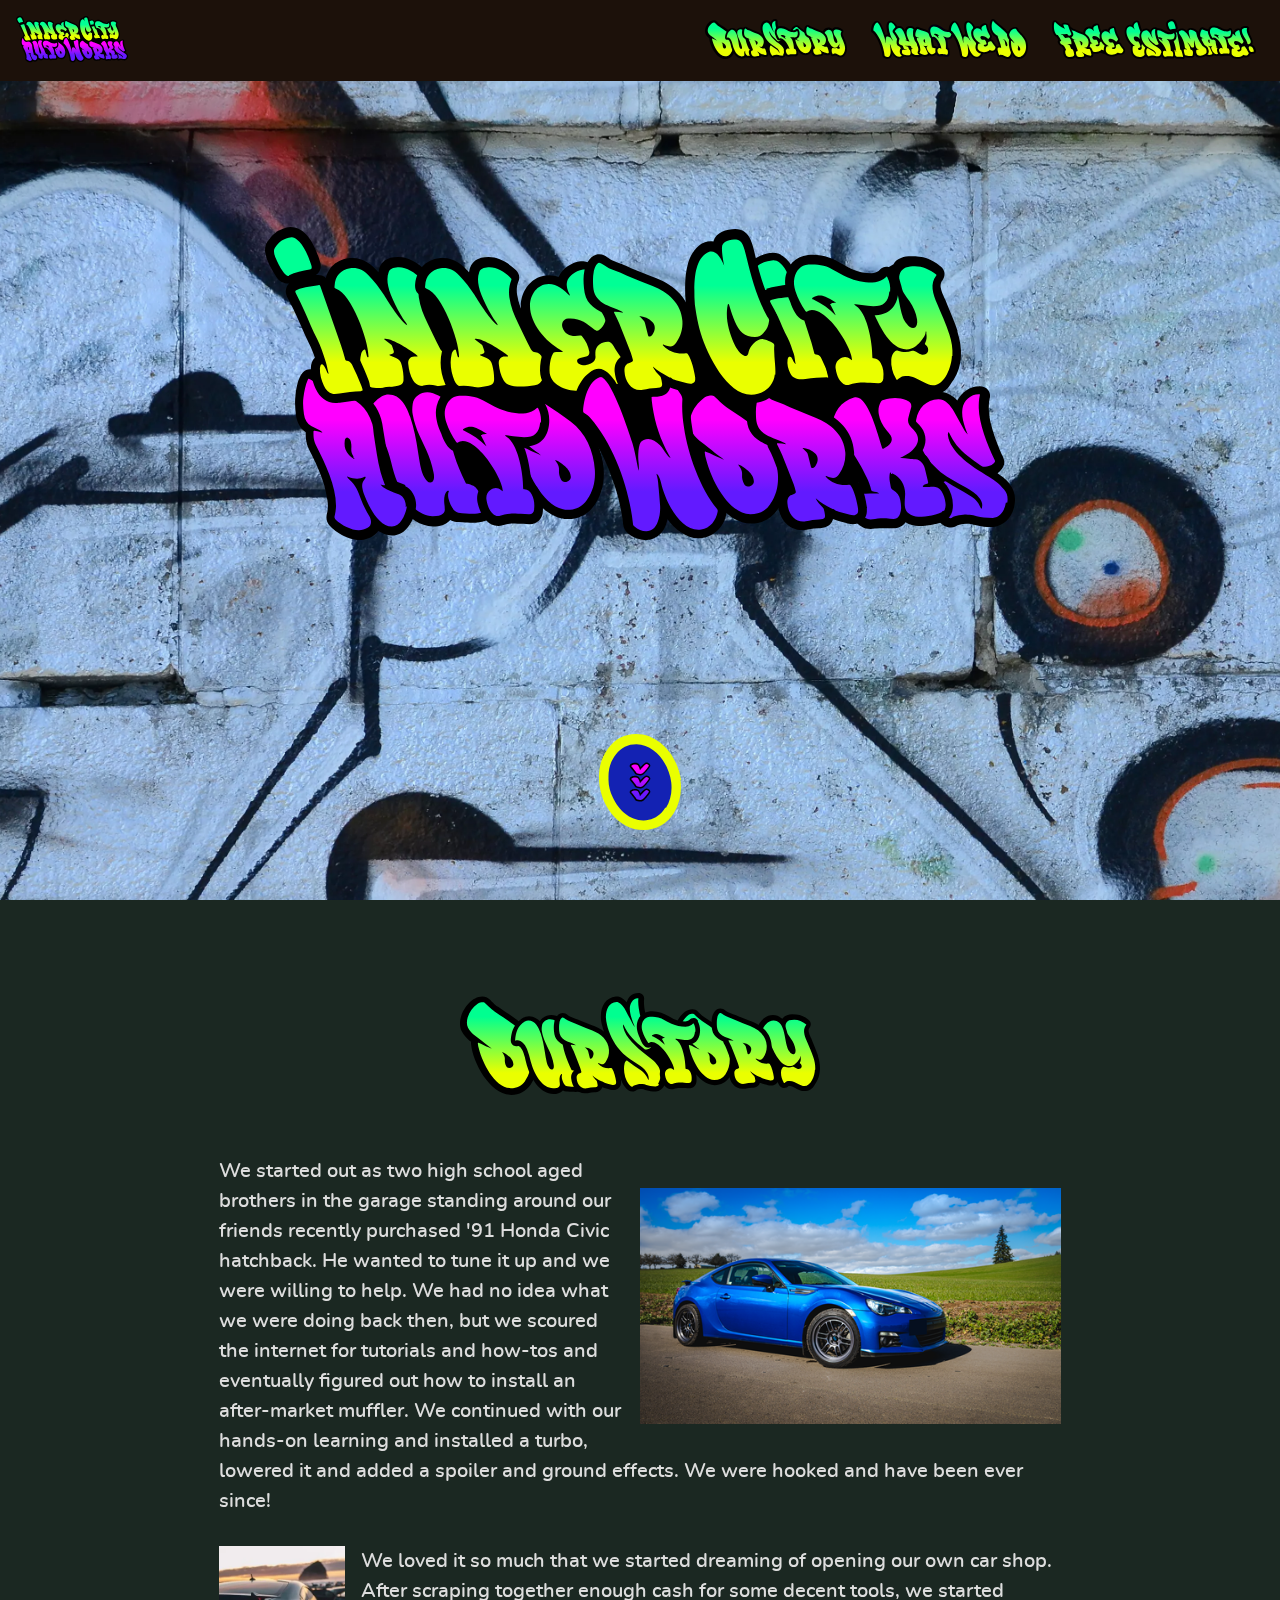
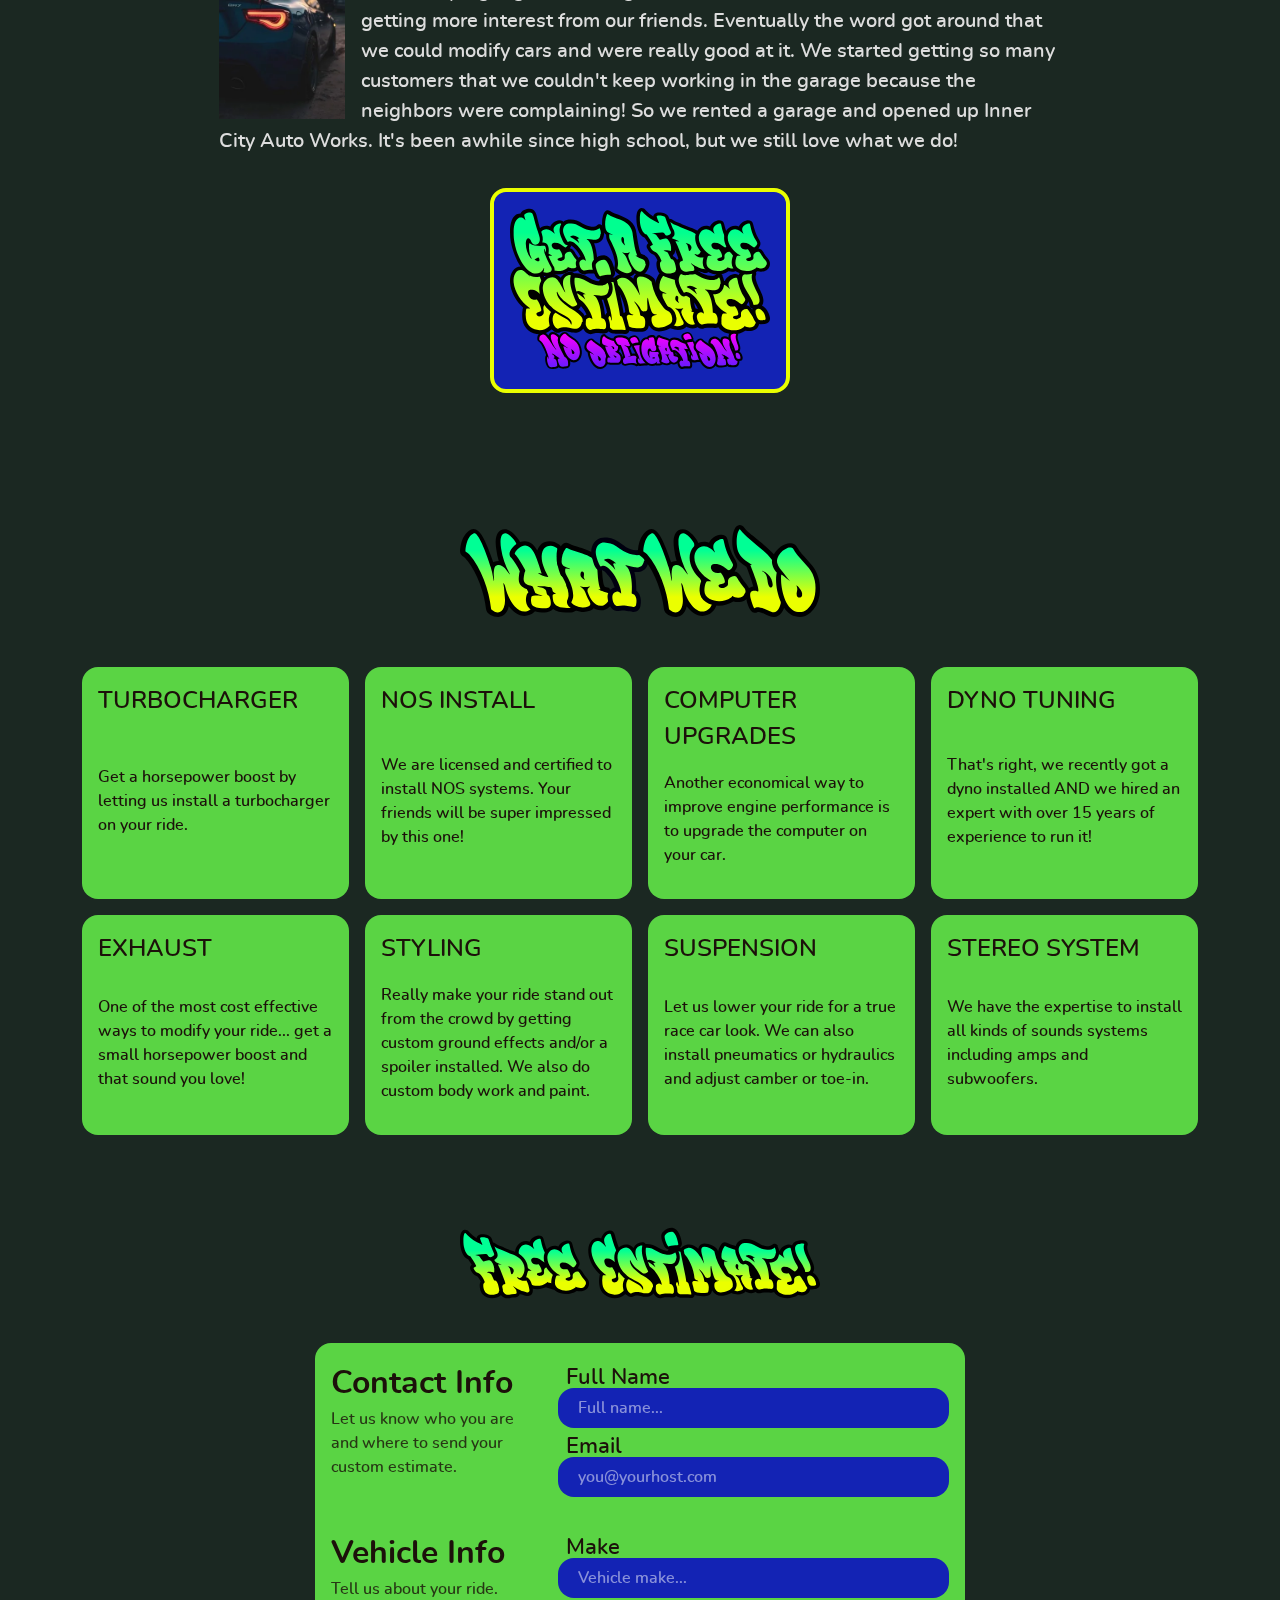
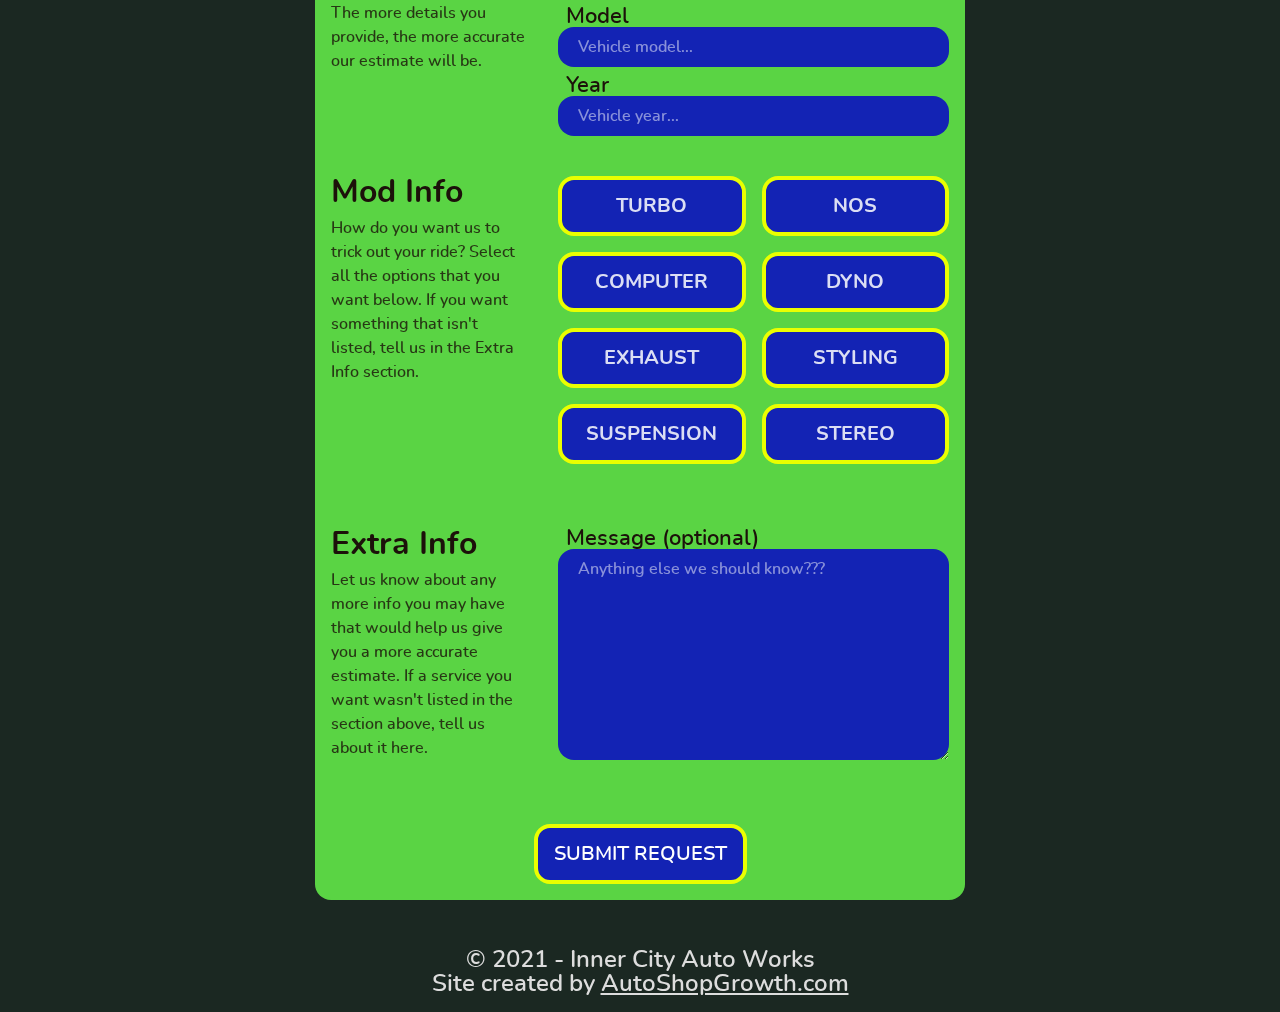
==== commit 327dc3ae: "Fixing the nav link going to the wrong place." ====
--- a/index.html
+++ b/index.html
@@ -112,7 +112,7 @@
   <!-- ========== SERVICES ========== -->
   <section id="services-section">
     <div id="what-we-do">&nbsp;</div>
-    <img class="heading" src="/images/what-we-do.svg" width="315" height="81" alt="What We Do">
+    <img class="heading anchor" src="/images/what-we-do.svg" width="315" height="81" alt="What We Do">
 
     <div class="gallery">
 
--- a/css/style.min.css
+++ b/css/style.min.css
@@ -1,2 +1,2 @@
-*{-webkit-box-sizing:border-box;box-sizing:border-box;margin:0;padding:0;scrollbar-color:#333 #1b2822;scroll-behavior:smooth}*::-webkit-scrollbar{width:1rem}*::-webkit-scrollbar-track{background:#1b2822}*::-webkit-scrollbar-thumb{background-color:#aaa;border-radius:20px;border:3px solid #1b2822}:focus{border:3px solid #621aff}.btn{text-decoration:none;font-family:"Nunito",sans-serif;font-size:1.25rem;padding:1rem;color:#fff;background-color:#1323b4;border-radius:1rem;text-align:center;-webkit-transition-duration:0.4s;transition-duration:0.4s;border:0.25rem solid #eaff00;z-index:5;cursor:pointer}.btn:hover,.btn:active{background-color:#621aff}.no-webp .body-background{background:#333 url("/images/metal-fence-2QH6ERY.jpg") no-repeat center center/cover;background-attachment:fixed;background-color:#1b2822;height:100vh;width:auto;z-index:-10}.webp .body-background{background:#333 url("/images/metal-fence-2QH6ERY.webp") no-repeat center center/cover;background-attachment:fixed;background-color:#1b2822;height:100vh;width:auto;z-index:-10}.dimmer{background-color:#000;position:fixed;bottom:0;height:100vh;width:100vw;z-index:-5;opacity:0.75}.heading{width:80%;max-width:360px;height:auto;margin-top:3rem;margin-bottom:1rem}@media (min-width: 600px){.heading{height:8rem;width:auto}}#story-section{color:#ddd;font-family:"Nunito",sans-serif;display:-ms-grid;display:grid;-ms-grid-columns:1fr;grid-template-columns:1fr;grid-template-areas:"heading" "text" "cta-btn";row-gap:1rem;-webkit-column-gap:1rem;column-gap:1rem;-webkit-box-pack:center;-ms-flex-pack:center;justify-content:center;justify-items:center;padding:0 1rem 2rem 1rem}#story-section #text-story{-ms-grid-row:2;-ms-grid-column:1;grid-area:text;place-self:center;width:100%;padding:1rem;font-size:1.25rem;line-height:1.5}@media (min-width: 600px){#story-section #text-story{width:70%}}#story-section #story-heading{-ms-grid-row:1;-ms-grid-column:1;grid-area:heading;place-self:center}#story-section .cta{-ms-grid-row:3;-ms-grid-column:1;grid-area:cta-btn;grid-column:1 / -1;place-self:center;width:100%;max-width:300px;-ms-grid-column-align:center;justify-self:center}#story-section .cta-btn-img{height:auto;width:100%}.story-pic-field{width:100%;max-width:500px;height:auto;-ms-grid-column-align:center;justify-self:center}@media (min-width: 768px){.story-pic-field{float:right;width:50%;margin:0 0 1rem 1rem}}.story-pic-haystack{float:left;width:50%;max-width:300px;height:auto;-ms-grid-column-align:center;justify-self:center;margin-right:1rem}@media (min-width: 992px){.story-pic-haystack{width:25%}}@media (min-width: 1200px){.story-pic-haystack{width:15%}}.story-p-1{grid-area:par1}.story-p-2{grid-area:par2}#services-section{display:-ms-grid;display:grid;gap:1rem;justify-items:center;grid-template-areas:"anchor" "title" "gallery"}#services-section .gallery{-ms-grid-row:3;-ms-grid-column:1;grid-area:gallery;display:-ms-grid;display:grid;gap:1rem;-ms-grid-columns:(minmax(240px, 1fr))[auto-fit];grid-template-columns:repeat(auto-fit, minmax(240px, 1fr));padding:0 1rem}.card{background-color:rgba(106,255,77,0.8);width:100%;padding:1rem;border-radius:1rem;display:-ms-grid;display:grid;-ms-grid-columns:1fr;grid-template-columns:1fr;line-height:1.5}.card .card-title{font-family:"Nunito",sans-serif;color:#1C110A;font-weight:normal;font-size:1.5rem;padding-bottom:1rem}.card .card-snippet{font-family:"Nunito",sans-serif;color:#1C110A;padding-bottom:1rem}#quote-section{display:-ms-grid;display:grid;font-family:"Nunito",sans-serif;justify-items:center;padding:0 1rem;-ms-grid-columns:1fr;grid-template-columns:1fr}@media (min-width: 600px){#quote-section{-ms-grid-columns:1fr, 2fr;grid-template-columns:1fr, 2fr}}#quote-section p{color:rgba(26,16,9,0.8);line-height:1.5}#quote-section h1{font-family:"Nunito",sans-serif;color:#1C110A;font-size:2rem;line-height:1.5}#quote-section .top-heading{margin:0}#quote-section #quote-form{display:-ms-grid;display:grid;-ms-grid-columns:1fr;grid-template-columns:1fr;width:100%;max-width:650px;background-color:rgba(106,255,77,0.8);border-radius:1rem;padding:1rem;margin-bottom:2rem;gap:0.5rem}@media (min-width: 600px){#quote-section #quote-form{-ms-grid-columns:1fr 2fr;grid-template-columns:1fr 2fr;gap:2rem}}#quote-section #quote-form label{font-family:"Nunito",sans-serif;color:#1C110A;font-size:1rem;margin-left:0.5rem;margin-top:0.5rem}@media (min-width: 768px){#quote-section #quote-form label{font-size:1.35rem}}#quote-section #quote-form .hidden{display:none}#quote-section #quote-form .input-field{background-color:#1323b4;color:#fff;font-family:"Nunito",sans-serif;font-size:1rem;padding:0.75rem 1.25rem;border:none;outline:none;border-radius:1rem}#quote-section #quote-form .input-field:focus{background-color:#621aff}#quote-section #quote-form textarea{height:100%;font-size:1rem}#quote-section #quote-form .g-recaptcha{grid-column:1 / -1;place-self:center}#quote-section #quote-form input[type="submit"]{grid-column:1 / -1;text-transform:uppercase;width:-webkit-fit-content;width:-moz-fit-content;width:fit-content;place-self:center}#quote-section #quote-form input[type="image"]{width:100%;height:auto}#quote-section #quote-form .mod-choices{display:-ms-grid;display:grid;-ms-grid-columns:(minmax(140px, 1fr))[auto-fit];grid-template-columns:repeat(auto-fit, minmax(140px, 1fr));gap:1rem;margin-top:0.5rem;margin-bottom:1.5rem}#quote-section #quote-form .mod-choices input{opacity:0;position:fixed;width:0;-webkit-transition-duration:0.25s;transition-duration:0.25s}#quote-section #quote-form .mod-choices input:hover+label,#quote-section #quote-form .mod-choices input:focus+label{background-color:#621aff}#quote-section #quote-form .mod-choices input:checked+label{border-color:#f0f}#quote-section #quote-form .mod-choices label{color:rgba(255,255,255,0.85);padding:1rem 0;font-size:1.25rem;font-weight:700;margin:0;text-transform:uppercase;background-color:#1323b4;border-radius:1rem;border:0.25rem solid #eaff00;text-align:center;-webkit-transition-duration:0.25s;transition-duration:0.25s}#quote-section #quote-form .mod-choices label:hover,#quote-section #quote-form .mod-choices label:focus{background-color:#621aff}.form-fields{display:-webkit-box;display:-ms-flexbox;display:flex;-webkit-box-orient:vertical;-webkit-box-direction:normal;-ms-flex-direction:column;flex-direction:column;padding-bottom:1.5rem}@media (min-width: 768px){.form-fields{padding-bottom:0}}::-webkit-input-placeholder{color:white;opacity:0.5}::-moz-placeholder{color:white;opacity:0.5}:-ms-input-placeholder{color:white;opacity:0.5}:-moz-placeholder{color:white;opacity:0.5}footer{display:-webkit-box;display:-ms-flexbox;display:flex;-webkit-box-pack:center;-ms-flex-pack:center;justify-content:center;-webkit-box-align:center;-ms-flex-align:center;align-items:center;-webkit-box-orient:vertical;-webkit-box-direction:normal;-ms-flex-direction:column;flex-direction:column;color:#ddd;font-family:"Nunito",sans-serif;font-size:0.75rem;padding:1rem}footer p{font-size:0.7rem;margin:0 0.5rem}@media (min-width: 375px){footer p{font-size:1rem}}@media (min-width: 768px){footer p{font-size:1.5rem}}footer a{color:#ddd}footer a:hover{color:#eaff00}
+*{-webkit-box-sizing:border-box;box-sizing:border-box;margin:0;padding:0;scrollbar-color:#333 #1b2822;scroll-behavior:smooth}*::-webkit-scrollbar{width:1rem}*::-webkit-scrollbar-track{background:#1b2822}*::-webkit-scrollbar-thumb{background-color:#aaa;border-radius:20px;border:3px solid #1b2822}:focus{border:3px solid #621aff}.btn{text-decoration:none;font-family:"Nunito",sans-serif;font-size:1.25rem;padding:1rem;color:#fff;background-color:#1323b4;border-radius:1rem;text-align:center;-webkit-transition-duration:0.4s;transition-duration:0.4s;border:0.25rem solid #eaff00;z-index:5;cursor:pointer}.btn:hover,.btn:active{background-color:#621aff}.no-webp .body-background{background:#333 url("/images/metal-fence-2QH6ERY.jpg") no-repeat center center/cover;background-attachment:fixed;background-color:#1b2822;height:100vh;width:auto;z-index:-10}.webp .body-background{background:#333 url("/images/metal-fence-2QH6ERY.webp") no-repeat center center/cover;background-attachment:fixed;background-color:#1b2822;height:100vh;width:auto;z-index:-10}.dimmer{background-color:#000;position:fixed;bottom:0;height:100vh;width:100vw;z-index:-5;opacity:0.75}.heading{width:80%;max-width:360px;height:auto;margin-top:3rem;margin-bottom:1rem}@media (min-width: 600px){.heading{height:8rem;width:auto}}#story-section{color:#ddd;font-family:"Nunito",sans-serif;display:-ms-grid;display:grid;-ms-grid-columns:1fr;grid-template-columns:1fr;grid-template-areas:"anchor" "heading" "text" "cta-btn";row-gap:1rem;-webkit-column-gap:1rem;column-gap:1rem;-webkit-box-pack:center;-ms-flex-pack:center;justify-content:center;justify-items:center;padding:0 1rem 2rem 1rem}#story-section #text-story{-ms-grid-row:3;-ms-grid-column:1;grid-area:text;place-self:center;width:100%;padding:1rem;font-size:1.25rem;line-height:1.5}@media (min-width: 600px){#story-section #text-story{width:70%}}#story-section #our-story{-ms-grid-row:1;-ms-grid-column:1;grid-area:anchor}#story-section #story-heading{-ms-grid-row:2;-ms-grid-column:1;grid-area:heading;place-self:center;top:-88px}#story-section .cta{-ms-grid-row:4;-ms-grid-column:1;grid-area:cta-btn;grid-column:1 / -1;place-self:center;width:100%;max-width:300px;-ms-grid-column-align:center;justify-self:center}#story-section .cta-btn-img{height:auto;width:100%}.story-pic-field{width:100%;max-width:500px;height:auto;-ms-grid-column-align:center;justify-self:center}@media (min-width: 768px){.story-pic-field{float:right;width:50%;margin:0 0 1rem 1rem}}.story-pic-haystack{float:left;width:50%;max-width:300px;height:auto;-ms-grid-column-align:center;justify-self:center;margin-right:1rem}@media (min-width: 992px){.story-pic-haystack{width:25%}}@media (min-width: 1200px){.story-pic-haystack{width:15%}}.story-p-1{grid-area:par1}.story-p-2{grid-area:par2}#services-section{display:-ms-grid;display:grid;gap:1rem;justify-items:center;grid-template-areas:"anchor" "title" "gallery"}#services-section #anchor{-ms-grid-row:1;-ms-grid-column:1;grid-area:anchor;top:-80px}#services-section .gallery{-ms-grid-row:3;-ms-grid-column:1;grid-area:gallery;display:-ms-grid;display:grid;gap:1rem;-ms-grid-columns:(minmax(240px, 1fr))[auto-fit];grid-template-columns:repeat(auto-fit, minmax(240px, 1fr));padding:0 1rem}.card{background-color:rgba(106,255,77,0.8);width:100%;padding:1rem;border-radius:1rem;display:-ms-grid;display:grid;-ms-grid-columns:1fr;grid-template-columns:1fr;line-height:1.5}.card .card-title{font-family:"Nunito",sans-serif;color:#1C110A;font-weight:normal;font-size:1.5rem;padding-bottom:1rem}.card .card-snippet{font-family:"Nunito",sans-serif;color:#1C110A;padding-bottom:1rem}#quote-section{display:-ms-grid;display:grid;font-family:"Nunito",sans-serif;justify-items:center;padding:0 1rem;-ms-grid-columns:1fr;grid-template-columns:1fr}@media (min-width: 600px){#quote-section{-ms-grid-columns:1fr, 2fr;grid-template-columns:1fr, 2fr}}#quote-section p{color:rgba(26,16,9,0.8);line-height:1.5}#quote-section h1{font-family:"Nunito",sans-serif;color:#1C110A;font-size:2rem;line-height:1.5}#quote-section .top-heading{margin:0}#quote-section #quote-form{display:-ms-grid;display:grid;-ms-grid-columns:1fr;grid-template-columns:1fr;width:100%;max-width:650px;background-color:rgba(106,255,77,0.8);border-radius:1rem;padding:1rem;margin-bottom:2rem;gap:0.5rem}@media (min-width: 600px){#quote-section #quote-form{-ms-grid-columns:1fr 2fr;grid-template-columns:1fr 2fr;gap:2rem}}#quote-section #quote-form label{font-family:"Nunito",sans-serif;color:#1C110A;font-size:1rem;margin-left:0.5rem;margin-top:0.5rem}@media (min-width: 768px){#quote-section #quote-form label{font-size:1.35rem}}#quote-section #quote-form .hidden{display:none}#quote-section #quote-form .input-field{background-color:#1323b4;color:#fff;font-family:"Nunito",sans-serif;font-size:1rem;padding:0.75rem 1.25rem;border:none;outline:none;border-radius:1rem}#quote-section #quote-form .input-field:focus{background-color:#621aff}#quote-section #quote-form textarea{height:100%;font-size:1rem}#quote-section #quote-form .g-recaptcha{grid-column:1 / -1;place-self:center}#quote-section #quote-form input[type="submit"]{grid-column:1 / -1;text-transform:uppercase;width:-webkit-fit-content;width:-moz-fit-content;width:fit-content;place-self:center}#quote-section #quote-form input[type="image"]{width:100%;height:auto}#quote-section #quote-form .mod-choices{display:-ms-grid;display:grid;-ms-grid-columns:(minmax(140px, 1fr))[auto-fit];grid-template-columns:repeat(auto-fit, minmax(140px, 1fr));gap:1rem;margin-top:0.5rem;margin-bottom:1.5rem}#quote-section #quote-form .mod-choices input{opacity:0;position:fixed;width:0;-webkit-transition-duration:0.25s;transition-duration:0.25s}#quote-section #quote-form .mod-choices input:hover+label,#quote-section #quote-form .mod-choices input:focus+label{background-color:#621aff}#quote-section #quote-form .mod-choices input:checked+label{border-color:#f0f}#quote-section #quote-form .mod-choices label{color:rgba(255,255,255,0.85);padding:1rem 0;font-size:1.25rem;font-weight:700;margin:0;text-transform:uppercase;background-color:#1323b4;border-radius:1rem;border:0.25rem solid #eaff00;text-align:center;-webkit-transition-duration:0.25s;transition-duration:0.25s}#quote-section #quote-form .mod-choices label:hover,#quote-section #quote-form .mod-choices label:focus{background-color:#621aff}.form-fields{display:-webkit-box;display:-ms-flexbox;display:flex;-webkit-box-orient:vertical;-webkit-box-direction:normal;-ms-flex-direction:column;flex-direction:column;padding-bottom:1.5rem}@media (min-width: 768px){.form-fields{padding-bottom:0}}::-webkit-input-placeholder{color:white;opacity:0.5}::-moz-placeholder{color:white;opacity:0.5}:-ms-input-placeholder{color:white;opacity:0.5}:-moz-placeholder{color:white;opacity:0.5}footer{display:-webkit-box;display:-ms-flexbox;display:flex;-webkit-box-pack:center;-ms-flex-pack:center;justify-content:center;-webkit-box-align:center;-ms-flex-align:center;align-items:center;-webkit-box-orient:vertical;-webkit-box-direction:normal;-ms-flex-direction:column;flex-direction:column;color:#ddd;font-family:"Nunito",sans-serif;font-size:0.75rem;padding:1rem}footer p{font-size:0.7rem;margin:0 0.5rem}@media (min-width: 375px){footer p{font-size:1rem}}@media (min-width: 768px){footer p{font-size:1.5rem}}footer a{color:#ddd}footer a:hover{color:#eaff00}
 /*# sourceMappingURL=style.min.css.map */--- a/css/style.min.css
+++ b/css/style.min.css
@@ -1,2 +1,2 @@
-*{-webkit-box-sizing:border-box;box-sizing:border-box;margin:0;padding:0;scrollbar-color:#333 #1b2822;scroll-behavior:smooth}*::-webkit-scrollbar{width:1rem}*::-webkit-scrollbar-track{background:#1b2822}*::-webkit-scrollbar-thumb{background-color:#aaa;border-radius:20px;border:3px solid #1b2822}:focus{border:3px solid #621aff}.btn{text-decoration:none;font-family:"Nunito",sans-serif;font-size:1.25rem;padding:1rem;color:#fff;background-color:#1323b4;border-radius:1rem;text-align:center;-webkit-transition-duration:0.4s;transition-duration:0.4s;border:0.25rem solid #eaff00;z-index:5;cursor:pointer}.btn:hover,.btn:active{background-color:#621aff}.no-webp .body-background{background:#333 url("/images/metal-fence-2QH6ERY.jpg") no-repeat center center/cover;background-attachment:fixed;background-color:#1b2822;height:100vh;width:auto;z-index:-10}.webp .body-background{background:#333 url("/images/metal-fence-2QH6ERY.webp") no-repeat center center/cover;background-attachment:fixed;background-color:#1b2822;height:100vh;width:auto;z-index:-10}.dimmer{background-color:#000;position:fixed;bottom:0;height:100vh;width:100vw;z-index:-5;opacity:0.75}.heading{width:80%;max-width:360px;height:auto;margin-top:3rem;margin-bottom:1rem}@media (min-width: 600px){.heading{height:8rem;width:auto}}#story-section{color:#ddd;font-family:"Nunito",sans-serif;display:-ms-grid;display:grid;-ms-grid-columns:1fr;grid-template-columns:1fr;grid-template-areas:"heading" "text" "cta-btn";row-gap:1rem;-webkit-column-gap:1rem;column-gap:1rem;-webkit-box-pack:center;-ms-flex-pack:center;justify-content:center;justify-items:center;padding:0 1rem 2rem 1rem}#story-section #text-story{-ms-grid-row:2;-ms-grid-column:1;grid-area:text;place-self:center;width:100%;padding:1rem;font-size:1.25rem;line-height:1.5}@media (min-width: 600px){#story-section #text-story{width:70%}}#story-section #story-heading{-ms-grid-row:1;-ms-grid-column:1;grid-area:heading;place-self:center}#story-section .cta{-ms-grid-row:3;-ms-grid-column:1;grid-area:cta-btn;grid-column:1 / -1;place-self:center;width:100%;max-width:300px;-ms-grid-column-align:center;justify-self:center}#story-section .cta-btn-img{height:auto;width:100%}.story-pic-field{width:100%;max-width:500px;height:auto;-ms-grid-column-align:center;justify-self:center}@media (min-width: 768px){.story-pic-field{float:right;width:50%;margin:0 0 1rem 1rem}}.story-pic-haystack{float:left;width:50%;max-width:300px;height:auto;-ms-grid-column-align:center;justify-self:center;margin-right:1rem}@media (min-width: 992px){.story-pic-haystack{width:25%}}@media (min-width: 1200px){.story-pic-haystack{width:15%}}.story-p-1{grid-area:par1}.story-p-2{grid-area:par2}#services-section{display:-ms-grid;display:grid;gap:1rem;justify-items:center;grid-template-areas:"anchor" "title" "gallery"}#services-section .gallery{-ms-grid-row:3;-ms-grid-column:1;grid-area:gallery;display:-ms-grid;display:grid;gap:1rem;-ms-grid-columns:(minmax(240px, 1fr))[auto-fit];grid-template-columns:repeat(auto-fit, minmax(240px, 1fr));padding:0 1rem}.card{background-color:rgba(106,255,77,0.8);width:100%;padding:1rem;border-radius:1rem;display:-ms-grid;display:grid;-ms-grid-columns:1fr;grid-template-columns:1fr;line-height:1.5}.card .card-title{font-family:"Nunito",sans-serif;color:#1C110A;font-weight:normal;font-size:1.5rem;padding-bottom:1rem}.card .card-snippet{font-family:"Nunito",sans-serif;color:#1C110A;padding-bottom:1rem}#quote-section{display:-ms-grid;display:grid;font-family:"Nunito",sans-serif;justify-items:center;padding:0 1rem;-ms-grid-columns:1fr;grid-template-columns:1fr}@media (min-width: 600px){#quote-section{-ms-grid-columns:1fr, 2fr;grid-template-columns:1fr, 2fr}}#quote-section p{color:rgba(26,16,9,0.8);line-height:1.5}#quote-section h1{font-family:"Nunito",sans-serif;color:#1C110A;font-size:2rem;line-height:1.5}#quote-section .top-heading{margin:0}#quote-section #quote-form{display:-ms-grid;display:grid;-ms-grid-columns:1fr;grid-template-columns:1fr;width:100%;max-width:650px;background-color:rgba(106,255,77,0.8);border-radius:1rem;padding:1rem;margin-bottom:2rem;gap:0.5rem}@media (min-width: 600px){#quote-section #quote-form{-ms-grid-columns:1fr 2fr;grid-template-columns:1fr 2fr;gap:2rem}}#quote-section #quote-form label{font-family:"Nunito",sans-serif;color:#1C110A;font-size:1rem;margin-left:0.5rem;margin-top:0.5rem}@media (min-width: 768px){#quote-section #quote-form label{font-size:1.35rem}}#quote-section #quote-form .hidden{display:none}#quote-section #quote-form .input-field{background-color:#1323b4;color:#fff;font-family:"Nunito",sans-serif;font-size:1rem;padding:0.75rem 1.25rem;border:none;outline:none;border-radius:1rem}#quote-section #quote-form .input-field:focus{background-color:#621aff}#quote-section #quote-form textarea{height:100%;font-size:1rem}#quote-section #quote-form .g-recaptcha{grid-column:1 / -1;place-self:center}#quote-section #quote-form input[type="submit"]{grid-column:1 / -1;text-transform:uppercase;width:-webkit-fit-content;width:-moz-fit-content;width:fit-content;place-self:center}#quote-section #quote-form input[type="image"]{width:100%;height:auto}#quote-section #quote-form .mod-choices{display:-ms-grid;display:grid;-ms-grid-columns:(minmax(140px, 1fr))[auto-fit];grid-template-columns:repeat(auto-fit, minmax(140px, 1fr));gap:1rem;margin-top:0.5rem;margin-bottom:1.5rem}#quote-section #quote-form .mod-choices input{opacity:0;position:fixed;width:0;-webkit-transition-duration:0.25s;transition-duration:0.25s}#quote-section #quote-form .mod-choices input:hover+label,#quote-section #quote-form .mod-choices input:focus+label{background-color:#621aff}#quote-section #quote-form .mod-choices input:checked+label{border-color:#f0f}#quote-section #quote-form .mod-choices label{color:rgba(255,255,255,0.85);padding:1rem 0;font-size:1.25rem;font-weight:700;margin:0;text-transform:uppercase;background-color:#1323b4;border-radius:1rem;border:0.25rem solid #eaff00;text-align:center;-webkit-transition-duration:0.25s;transition-duration:0.25s}#quote-section #quote-form .mod-choices label:hover,#quote-section #quote-form .mod-choices label:focus{background-color:#621aff}.form-fields{display:-webkit-box;display:-ms-flexbox;display:flex;-webkit-box-orient:vertical;-webkit-box-direction:normal;-ms-flex-direction:column;flex-direction:column;padding-bottom:1.5rem}@media (min-width: 768px){.form-fields{padding-bottom:0}}::-webkit-input-placeholder{color:white;opacity:0.5}::-moz-placeholder{color:white;opacity:0.5}:-ms-input-placeholder{color:white;opacity:0.5}:-moz-placeholder{color:white;opacity:0.5}footer{display:-webkit-box;display:-ms-flexbox;display:flex;-webkit-box-pack:center;-ms-flex-pack:center;justify-content:center;-webkit-box-align:center;-ms-flex-align:center;align-items:center;-webkit-box-orient:vertical;-webkit-box-direction:normal;-ms-flex-direction:column;flex-direction:column;color:#ddd;font-family:"Nunito",sans-serif;font-size:0.75rem;padding:1rem}footer p{font-size:0.7rem;margin:0 0.5rem}@media (min-width: 375px){footer p{font-size:1rem}}@media (min-width: 768px){footer p{font-size:1.5rem}}footer a{color:#ddd}footer a:hover{color:#eaff00}
+*{-webkit-box-sizing:border-box;box-sizing:border-box;margin:0;padding:0;scrollbar-color:#333 #1b2822;scroll-behavior:smooth}*::-webkit-scrollbar{width:1rem}*::-webkit-scrollbar-track{background:#1b2822}*::-webkit-scrollbar-thumb{background-color:#aaa;border-radius:20px;border:3px solid #1b2822}:focus{border:3px solid #621aff}.btn{text-decoration:none;font-family:"Nunito",sans-serif;font-size:1.25rem;padding:1rem;color:#fff;background-color:#1323b4;border-radius:1rem;text-align:center;-webkit-transition-duration:0.4s;transition-duration:0.4s;border:0.25rem solid #eaff00;z-index:5;cursor:pointer}.btn:hover,.btn:active{background-color:#621aff}.no-webp .body-background{background:#333 url("/images/metal-fence-2QH6ERY.jpg") no-repeat center center/cover;background-attachment:fixed;background-color:#1b2822;height:100vh;width:auto;z-index:-10}.webp .body-background{background:#333 url("/images/metal-fence-2QH6ERY.webp") no-repeat center center/cover;background-attachment:fixed;background-color:#1b2822;height:100vh;width:auto;z-index:-10}.dimmer{background-color:#000;position:fixed;bottom:0;height:100vh;width:100vw;z-index:-5;opacity:0.75}.heading{width:80%;max-width:360px;height:auto;margin-top:3rem;margin-bottom:1rem}@media (min-width: 600px){.heading{height:8rem;width:auto}}#story-section{color:#ddd;font-family:"Nunito",sans-serif;display:-ms-grid;display:grid;-ms-grid-columns:1fr;grid-template-columns:1fr;grid-template-areas:"anchor" "heading" "text" "cta-btn";row-gap:1rem;-webkit-column-gap:1rem;column-gap:1rem;-webkit-box-pack:center;-ms-flex-pack:center;justify-content:center;justify-items:center;padding:0 1rem 2rem 1rem}#story-section #text-story{-ms-grid-row:3;-ms-grid-column:1;grid-area:text;place-self:center;width:100%;padding:1rem;font-size:1.25rem;line-height:1.5}@media (min-width: 600px){#story-section #text-story{width:70%}}#story-section #our-story{-ms-grid-row:1;-ms-grid-column:1;grid-area:anchor}#story-section #story-heading{-ms-grid-row:2;-ms-grid-column:1;grid-area:heading;place-self:center;top:-88px}#story-section .cta{-ms-grid-row:4;-ms-grid-column:1;grid-area:cta-btn;grid-column:1 / -1;place-self:center;width:100%;max-width:300px;-ms-grid-column-align:center;justify-self:center}#story-section .cta-btn-img{height:auto;width:100%}.story-pic-field{width:100%;max-width:500px;height:auto;-ms-grid-column-align:center;justify-self:center}@media (min-width: 768px){.story-pic-field{float:right;width:50%;margin:0 0 1rem 1rem}}.story-pic-haystack{float:left;width:50%;max-width:300px;height:auto;-ms-grid-column-align:center;justify-self:center;margin-right:1rem}@media (min-width: 992px){.story-pic-haystack{width:25%}}@media (min-width: 1200px){.story-pic-haystack{width:15%}}.story-p-1{grid-area:par1}.story-p-2{grid-area:par2}#services-section{display:-ms-grid;display:grid;gap:1rem;justify-items:center;grid-template-areas:"anchor" "title" "gallery"}#services-section #anchor{-ms-grid-row:1;-ms-grid-column:1;grid-area:anchor;top:-80px}#services-section .gallery{-ms-grid-row:3;-ms-grid-column:1;grid-area:gallery;display:-ms-grid;display:grid;gap:1rem;-ms-grid-columns:(minmax(240px, 1fr))[auto-fit];grid-template-columns:repeat(auto-fit, minmax(240px, 1fr));padding:0 1rem}.card{background-color:rgba(106,255,77,0.8);width:100%;padding:1rem;border-radius:1rem;display:-ms-grid;display:grid;-ms-grid-columns:1fr;grid-template-columns:1fr;line-height:1.5}.card .card-title{font-family:"Nunito",sans-serif;color:#1C110A;font-weight:normal;font-size:1.5rem;padding-bottom:1rem}.card .card-snippet{font-family:"Nunito",sans-serif;color:#1C110A;padding-bottom:1rem}#quote-section{display:-ms-grid;display:grid;font-family:"Nunito",sans-serif;justify-items:center;padding:0 1rem;-ms-grid-columns:1fr;grid-template-columns:1fr}@media (min-width: 600px){#quote-section{-ms-grid-columns:1fr, 2fr;grid-template-columns:1fr, 2fr}}#quote-section p{color:rgba(26,16,9,0.8);line-height:1.5}#quote-section h1{font-family:"Nunito",sans-serif;color:#1C110A;font-size:2rem;line-height:1.5}#quote-section .top-heading{margin:0}#quote-section #quote-form{display:-ms-grid;display:grid;-ms-grid-columns:1fr;grid-template-columns:1fr;width:100%;max-width:650px;background-color:rgba(106,255,77,0.8);border-radius:1rem;padding:1rem;margin-bottom:2rem;gap:0.5rem}@media (min-width: 600px){#quote-section #quote-form{-ms-grid-columns:1fr 2fr;grid-template-columns:1fr 2fr;gap:2rem}}#quote-section #quote-form label{font-family:"Nunito",sans-serif;color:#1C110A;font-size:1rem;margin-left:0.5rem;margin-top:0.5rem}@media (min-width: 768px){#quote-section #quote-form label{font-size:1.35rem}}#quote-section #quote-form .hidden{display:none}#quote-section #quote-form .input-field{background-color:#1323b4;color:#fff;font-family:"Nunito",sans-serif;font-size:1rem;padding:0.75rem 1.25rem;border:none;outline:none;border-radius:1rem}#quote-section #quote-form .input-field:focus{background-color:#621aff}#quote-section #quote-form textarea{height:100%;font-size:1rem}#quote-section #quote-form .g-recaptcha{grid-column:1 / -1;place-self:center}#quote-section #quote-form input[type="submit"]{grid-column:1 / -1;text-transform:uppercase;width:-webkit-fit-content;width:-moz-fit-content;width:fit-content;place-self:center}#quote-section #quote-form input[type="image"]{width:100%;height:auto}#quote-section #quote-form .mod-choices{display:-ms-grid;display:grid;-ms-grid-columns:(minmax(140px, 1fr))[auto-fit];grid-template-columns:repeat(auto-fit, minmax(140px, 1fr));gap:1rem;margin-top:0.5rem;margin-bottom:1.5rem}#quote-section #quote-form .mod-choices input{opacity:0;position:fixed;width:0;-webkit-transition-duration:0.25s;transition-duration:0.25s}#quote-section #quote-form .mod-choices input:hover+label,#quote-section #quote-form .mod-choices input:focus+label{background-color:#621aff}#quote-section #quote-form .mod-choices input:checked+label{border-color:#f0f}#quote-section #quote-form .mod-choices label{color:rgba(255,255,255,0.85);padding:1rem 0;font-size:1.25rem;font-weight:700;margin:0;text-transform:uppercase;background-color:#1323b4;border-radius:1rem;border:0.25rem solid #eaff00;text-align:center;-webkit-transition-duration:0.25s;transition-duration:0.25s}#quote-section #quote-form .mod-choices label:hover,#quote-section #quote-form .mod-choices label:focus{background-color:#621aff}.form-fields{display:-webkit-box;display:-ms-flexbox;display:flex;-webkit-box-orient:vertical;-webkit-box-direction:normal;-ms-flex-direction:column;flex-direction:column;padding-bottom:1.5rem}@media (min-width: 768px){.form-fields{padding-bottom:0}}::-webkit-input-placeholder{color:white;opacity:0.5}::-moz-placeholder{color:white;opacity:0.5}:-ms-input-placeholder{color:white;opacity:0.5}:-moz-placeholder{color:white;opacity:0.5}footer{display:-webkit-box;display:-ms-flexbox;display:flex;-webkit-box-pack:center;-ms-flex-pack:center;justify-content:center;-webkit-box-align:center;-ms-flex-align:center;align-items:center;-webkit-box-orient:vertical;-webkit-box-direction:normal;-ms-flex-direction:column;flex-direction:column;color:#ddd;font-family:"Nunito",sans-serif;font-size:0.75rem;padding:1rem}footer p{font-size:0.7rem;margin:0 0.5rem}@media (min-width: 375px){footer p{font-size:1rem}}@media (min-width: 768px){footer p{font-size:1.5rem}}footer a{color:#ddd}footer a:hover{color:#eaff00}
 /*# sourceMappingURL=style.min.css.map */